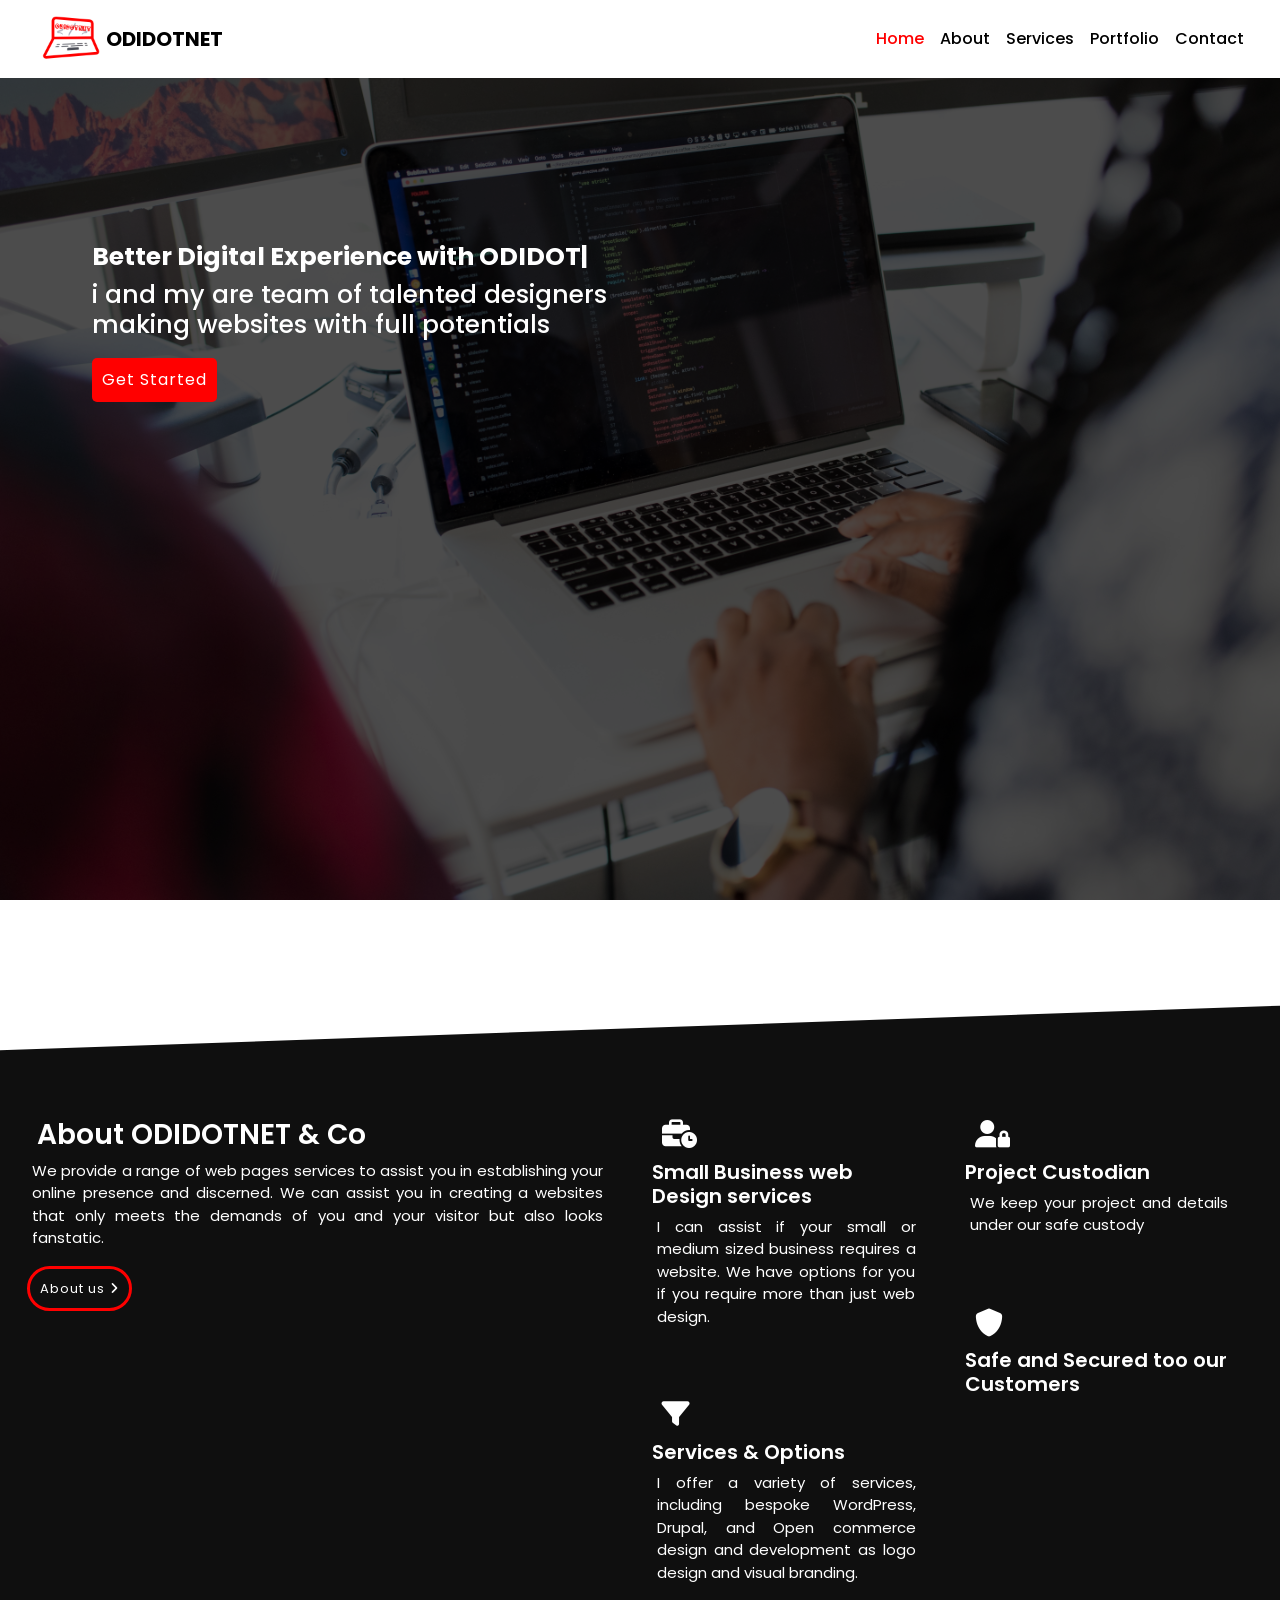
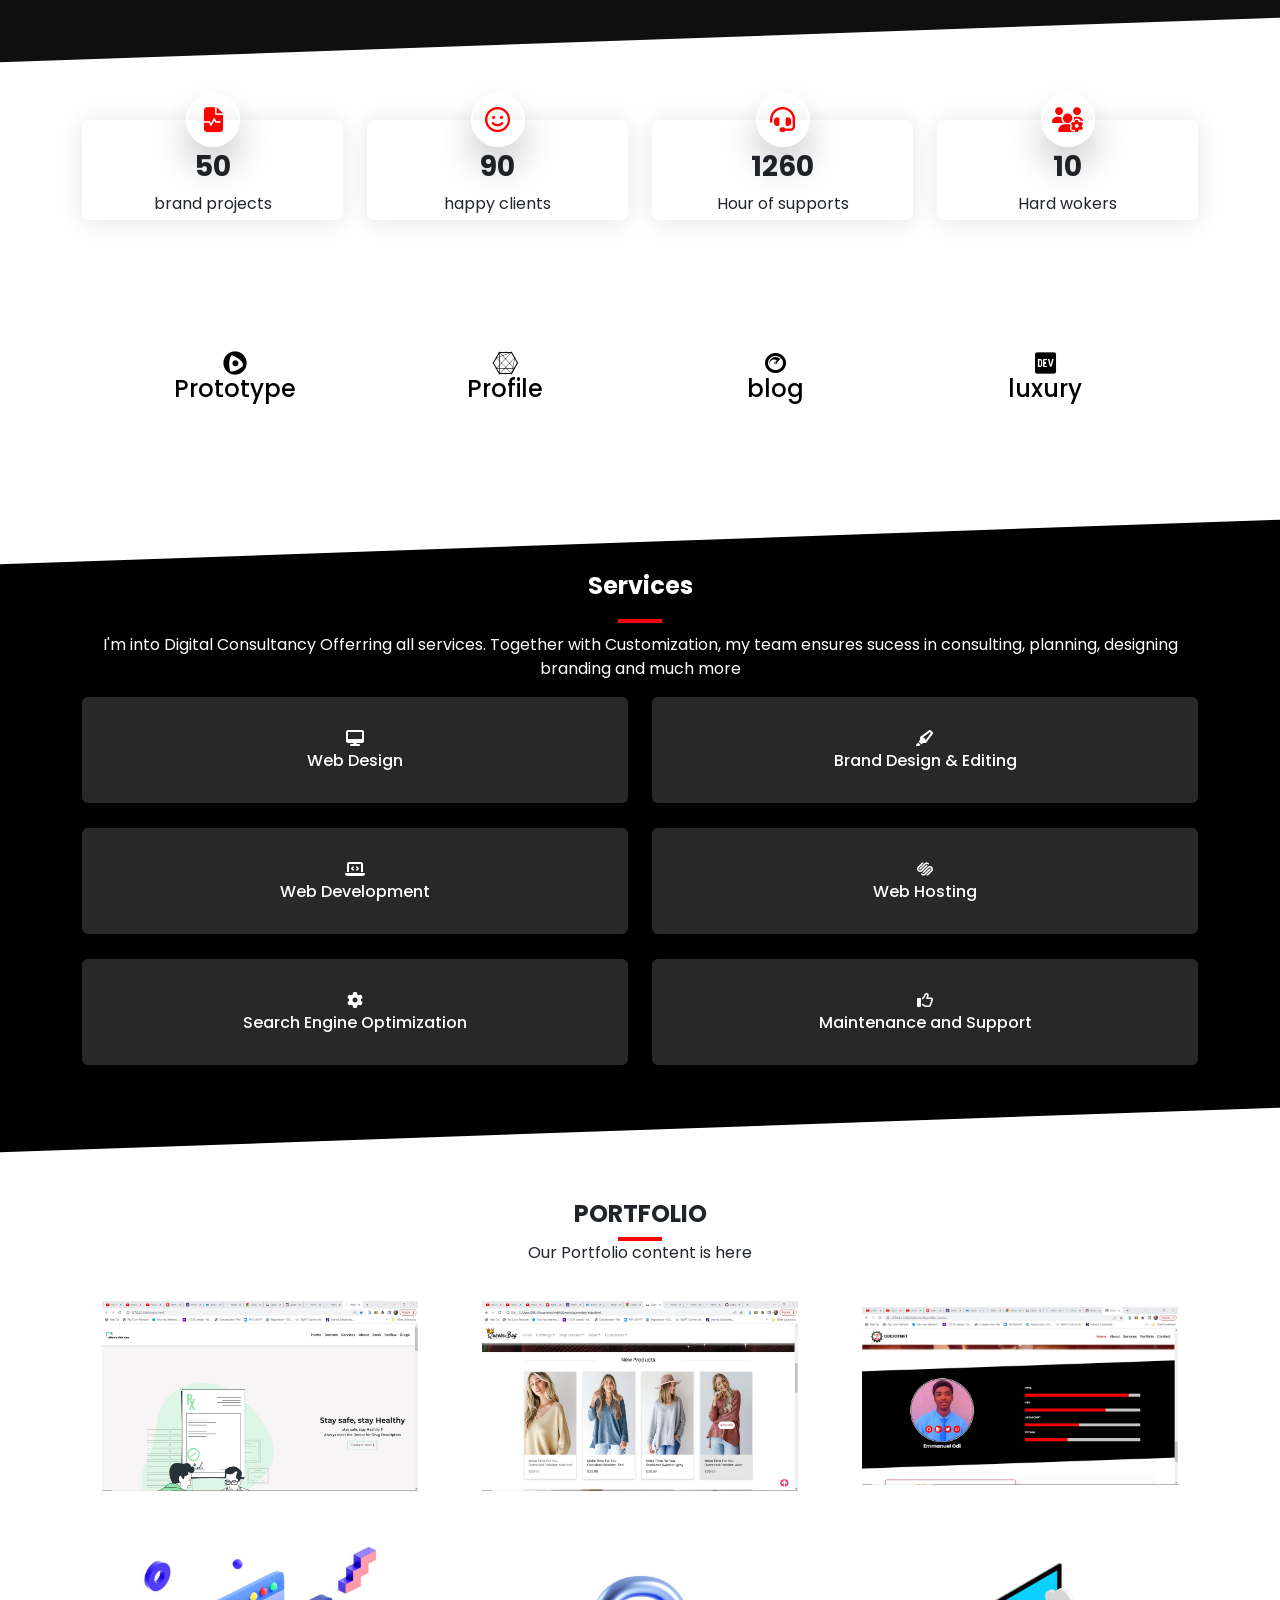
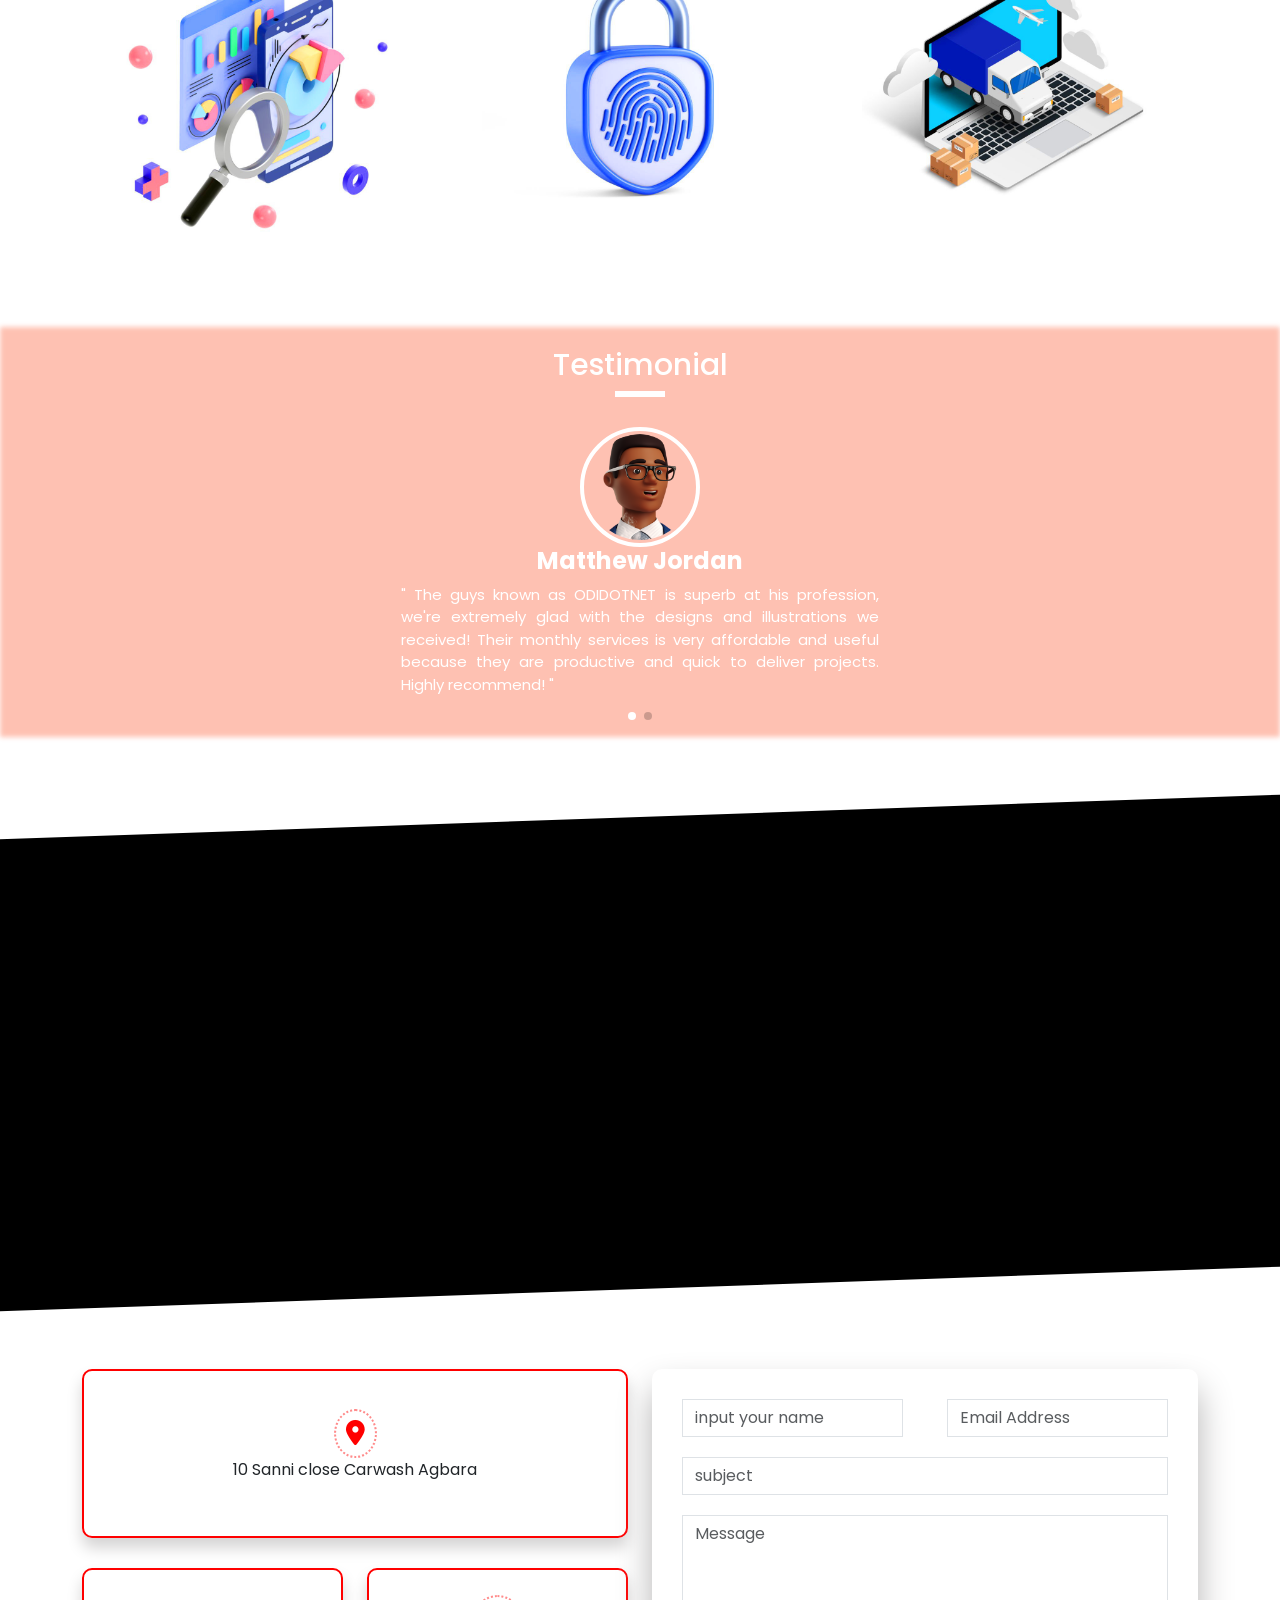
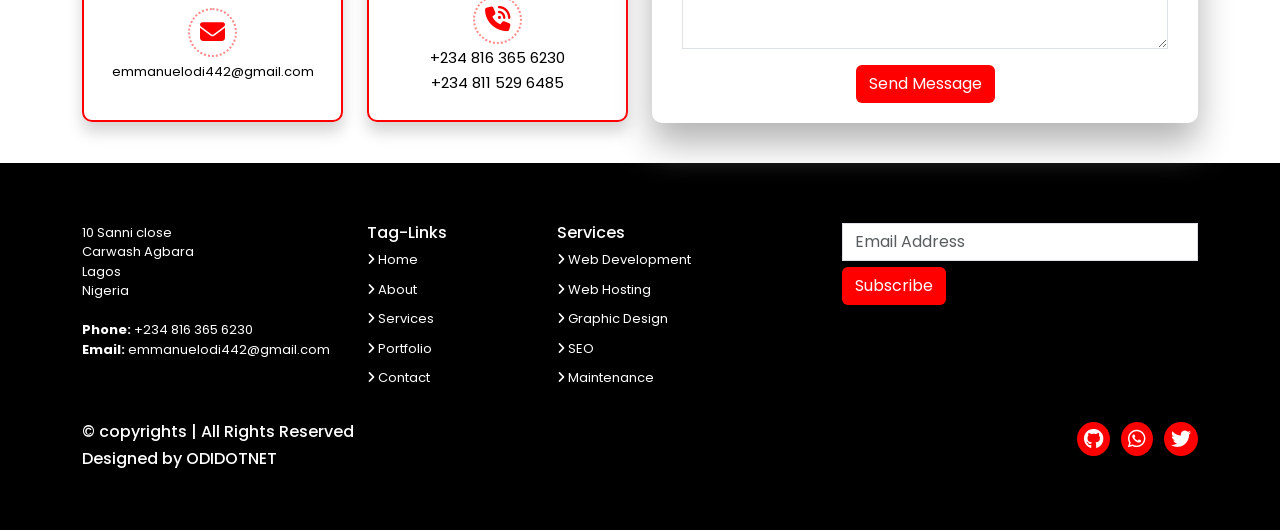
==== index.html @ cb4de3f4 "Add files via upload" ====
<!DOCTYPE html>
<html lang="en">
  <head>
    <meta charset="UTF-8" />
    <meta http-equiv="X-UA-Compatible" content="IE=edge" />
    <meta name="viewport" content="width=device-width, initial-scale=1.0" />
    <meta name="google-site-verification" content="ve3KS-6JNJfIckGCFGzKw1sEwkjZe1wWUFNORQ0aEts" />
    <title>Odidotnet</title>

    <link rel="shortcut icon" href="assets/img//favicon.png" />

    <link rel="preconnect" href="https://fonts.googleapis.com" />
    <link rel="preconnect" href="https://fonts.gstatic.com" crossorigin />
    <link
      href="https://fonts.googleapis.com/css2?family=Montserrat:wght@600&family=Poppins:wght@200;300;400;500;600;700;800;900&display=swap"
      rel="stylesheet"
    />

    <!-- ===aos-scroll-animantion link css=== -->
    <link href="https://unpkg.com/aos@2.3.1/dist/aos.css" rel="stylesheet">
    <!-- === aos-scroll-animation link css=== -->

    <!-- bootstrap cdn link -->
    <link
      href="https://cdn.jsdelivr.net/npm/bootstrap@5.2.2/dist/css/bootstrap.min.css"
      rel="stylesheet"
      integrity="sha384-Zenh87qX5JnK2Jl0vWa8Ck2rdkQ2Bzep5IDxbcnCeuOxjzrPF/et3URy9Bv1WTRi"
      crossorigin="anonymous"
    />

    <!-- bootstrap cdn link -->

    <!-- swiper css link -->
    <link rel="stylesheet" href="assets/swiper/swiper-bundle.min.css">
    <!-- swiper css link -->

    <link rel="stylesheet" href="assets/css/work.css" />

    <link rel="stylesheet" href="https://cdnjs.cloudflare.com/ajax/libs/font-awesome/6.3.0/css/all.min.css">
  </head>

  <body>
    <nav class="navbar navbar-expand-lg bg-light fixed-top">
      <div class="container-fluid">
        <h1 class="logo-text">
          <a class="navbar-brand mb-0 h1 logo-text" href="index.html">
            <img
              class="logo"
              src="assets/img/Odidotnet.png"
              class="d-inline-block align-text-top"
            />
            ODIDOTNET
          </a>
        </h1>
        <button
          class="navbar-toggler"
          type="button"
          data-bs-toggle="offcanvas"
          data-bs-target="#bobby"
          aria-controls="offcanvasNavbar"
          aria-expanded="false"
          aria-label="Toggle navigation"
        >
          <i id="icon-bar" class="fa-solid fa-bars"></i>
          <!-- <span class="navbar-toggler-icon"></span> -->
        </button>

        <div class="offcanvas offcanvas-end" tab-index="-1" id="bobby" aria-labelledby="offcanvasNavbarLabel">
          <div class="offcanvas-header">
            <a href="" class="text-logo">
              <img
              class="logo"
              src="assets/img/Odidotnet.png"
              class="d-inline-block align-text-top"/>
            </a>
            <button type="button" class="btn-close" data-bs-dismiss="offcanvas" aria-label="close"></button>
          </div>
          <div class="offcanvas-body">
            <ul class="navbar-nav justify-content-end flex-grow-1 pe-3">
              <li class="nav-item">
                <a class="nav-link active" aria-current="page" href="#land">Home</a>
              </li>
  
              <li class="nav-item">
                <a class="nav-link" href="#about">About</a>
              </li>
  
              <li class="nav-item">
                <a class="nav-link" href="#service-section">Services</a>
              </li>
  
              <li class="nav-item">
                <a class="nav-link" href="#portfolio-section">Portfolio</a>
              </li>
  
              <li class="nav-item">
                <a class="nav-link" href="">Contact</a>
              </li>
            </ul>
          </div>
        </div>
      </div>
    </nav>

    <!-- ==== Start of Land section ==== -->
    <section id="land">
      <div class="container">
        <div class="row">
          <div class="col-xl-6">
            <div class="image-heading" data-aos="zoom-out" data-aos-delay="100">
              <h1>Better Digital <span class="auto-type"></span></h1>
              <h2 class="image-heading">
                i and my are team of talented designers making websites with 	full potentials
              </h2>

              <div class="btn-div">
                <a class="get-started-btn text-center" href="">Get Started</a>
              </div>
              <!-- <a class="get-started-btn text-center" href="">Get Started</a> -->
            </div>
          </div>
        </div>
      </div>
    </section>

    <!-- ==== end of Land section ==== -->

    <!-- end of first section for land image -->

    <!-- == beginning of second section for image sliding -->
    <!-- <section></section> -->
    <!-- end of second section for image sliding  -->

    <!-- beginning of third section for about page -->

    <section>
      <div class="container-fluid about" id="about">
        <div
          class="row no-gutters"
          id="about-content"
          data-aos="fade-up"
          data-aos-delay="100"
        >
          <div class="col-xl-6 aos-init aos-animate"
            data-aos="fade-up"
            data-aos-delay="200">
            <h3>About ODIDOTNET &amp; Co</h3>
            <p>
              We provide a range of web pages services to assist you in
              establishing your online presence and discerned. We can assist you
              in creating a websites that only meets the demands of you and your
              visitor but also looks fanstatic.
            </p>
            <div class="about-div">
              <a href="index.html" class="about-btn"
                ><span>About us</span
                ><i class="fa-solid fa-angle-right fa-fade"></i
              ></a>
            </div>
          </div>

          <div
            class="col-xl-3 col-md-6"
            data-aos="fade-up"
            data-aos-delay="100"
          >
            <div class="business-content">
              <h3><i class="fa-solid fa-business-time fa-fade"></i></h3>
              <h5 class="abt-head">Small Business web Design services</h5>
              <p>
                I can assist if your small or medium sized business requires a
                website. We have options for you if you require more than just
                web design.
              </p>

              <div data-aos="fade-up" data-aos-delay="200">
                <h3><i class="fa-solid fa-filter fa-fade"></i></h3>
              <h5>Services & Options</h5>
              <p>
                I offer a variety of services, including bespoke WordPress,
                Drupal, and Open commerce design and development as logo design
                and visual branding.
              </p>
              </div>
            </div>
          </div>
          

          <div
            class="col-xl-3 col-md-6"
            data-aos="fade-up"
            data-aos-delay="300"
          >
            <div class="business-content">
              <h3><i class="fa-solid fa-user-lock fa-fade"></i></h3>
              <h5>Project Custodian</h5>
              <p>We keep your project and details under our safe custody</p>

              <h3><i class="fa-solid fa-shield fa-fade"></i></h3>
              <h5>Safe and Secured too our Customers</h5>
            </div>
          </div>
        </div>
      </div>
    </section>

    <!-- end of third section for about page -->

    <!-- conunt section begins here -->

    <section class="count-area" class="count-area">
      <div class="container text-center count-container" data-aos="fade-up">
        <div class="row">
          <div class="col-lg-3 col-md-6">
            <div class="count-box">
              <i class="fa-solid fa-file-waveform" id="count-icon"></i>
              <h3>50</h3>
              <p>brand projects</p>
            </div>
          </div>

          <div class="col-lg-3 col-md-6 mt-5 mt-md-0">
            <div class="count-box">
              <i class="fa-regular fa-smile" id="count-icon"></i>
              <h3>90</h3>
              <p>happy clients</p>
            </div>
          </div>

          <div class="col-lg-3 col-md-6 mt-5 mt-lg-0">
            <div class="count-box">
              <i class="fa-solid fa-headset" id="count-icon"></i>
              <h3>1260</h3>
              <p>Hour of supports</p>
            </div>
          </div>

          <div class="col-lg-3 col-md-6 mt-5 mt-lg-0">
            <div class="count-box">
              <i class="fa-solid fa-users-gear" id="count-icon"></i>
              <h3>10</h3>
              <p>Hard wokers</p>
            </div>
          </div>
        </div>
      </div>
    </section>

    <!-- count section ended here -->

    <!-- nav-tabs section begins here   -->

    <section class="nav-tab-section">

      <div class="container">
        <div class="row">
          <ul class="nav nav-tabs">
            <li class="nav-item col-3" role="presentation">
    
              <button class="nav-link" data-bs-toggle="tab" id="home-tab"
                type="button" data-bs-target="#home" role="tab" aria-controls="home" aria-selected="true">
                <i class="fa-brands fa-centercode"><h4 class="d-none d-lg-block">Prototype</h4></i>
              </button>
    
            </li>
  
            <li class="nav-item col-3" role="presentation">
  
              <button class="nav-link" data-bs-toggle="tab" id="profile-tab"
                 type="button" data-bs-target="#profile" role="tab" aria-controls="home" aria-selected="true">
                 <i class="fa-brands fa-connectdevelop"> <h4 class="d-none d-lg-block">Profile</h4></i>
              </button>
            </li>
    
    
            <li class="nav-item col-3" role="presentation">
    
              <button class="nav-link" data-bs-toggle="tab" id="blog-tab"
                type="button" data-bs-target="#blog" role="tab" aria-controls="home" aria-selected="true">
                <i class="fa-brands fa-cloudscale"><h4 class="d-none d-lg-block">blog</h4></i>
              </button>
              
            </li>
    
            <li class="nav-item col-3" role="presentation">
    
              <button class="nav-link" data-bs-toggle="tab" id="luxury-tab"
                type="button" data-bs-target="#luxury" role="tab" aria-controls="home" aria-selected="true">
                <i class="fa-brands fa-dev"><h4 class="d-none d-lg-block">luxury</h4></i>
              </button>
              
            </li>
    
          </ul>
        </div>
  
        <!-- tab content -->
        <div class="tab-content" id="myTabControl">
          <!-- tab 1 begins here -->
          <div class="tab-pane fade show" role="tabpanel" id="home" aria-labelledby="home-tab">
            <div class="row">
              <div class="col-lg-6 order-2 order-lg-1 mt-3 mt-lg-0">
                <h5>Project Custodian Protocols</h5>
                <p>Whether it's just a simple website refresh or a much more
                  complicated project, our website developers can help solve the puzzle and make the process a pleasure
                  we want your small business to have an amazing website</p>
              </div>
    
              <div class="col-lg-6 order-1 order-lg-2 mt-3 mt-lg-0">
                <img class="tab-img" src="assets/img/desktop.jpg">
              </div>
            </div>
            </div>
            <!-- tab 1 ends here -->

            <!-- tab 2 begins here -->
            <div class="tab-pane " role="tabpanel" id="profile" aria-labelledby="profile-tab">
              <div class="row">
                <div class="col-lg-6 order-2 order-lg-1 mt-3 mt-lg-0">
                  <h5>Profiles.</h5>
                  <p>At ODIDOTNET, we are passionate about web content and every digital
                    When you chhoose us, you get 3years of Experience in website design and development.
                    We take the time to develop a good brief based your needs. Whether you are a starter,
                    small business, or a medium-size enterprise we work for you to make sure the look and 
                    feel of the website reflect your physical presence.
                  </p>
                </div>
      
                <div class="col-lg-6 order-1 order-lg-2 mt-3 mt-lg-0">
                  <img class="tab-img" src="assets/img/office.jpg">
                </div>
              </div>
              </div>
            <!-- tab 2 ends here -->

            <!--tab 3 begins here -->
            <div class="tab-pane" role="tabpanel" id="blog" aria-labelledby="blog-tab">
              <div class="row">
                <div class="col-lg-6 order-2 order-lg- mt-3 mt-lg-0">
                  <h5>Heading for content here</h5>
                  <p>Paragraph for content here</p>
                </div>

                <div class="col-lg-6 order-1 order-lg-2 mt-3 mt-lg-0">
                  <img class="tab-img" src="assets/img/villa.jpg">
                </div>
              </div>
            </div>
            <!-- tab 3 ends here -->

            <!-- tab 4 begins here -->
            <div class="tab-pane" role="tabpanel" id="luxury" aria-labelledby="luxury-tab">
              <div class="row">
                <div class="col-lg-6 order-2 order-lg-1 mt-3 mt-lg-0">
                  <h5>Dev</h5>
                  <p>I offer a variety of packages that you can build on as your business grows, I'll show
                     you how they work, so you can get the most from our services. You'll Laise with one person
                      throughout the build and deployment, because i and co developers believe in getting to know you and your business.
                  </p>
                </div>

                <div class="col-lg-6 order-1 order-lg-2 mt-3 mt-lg-0">
                  <img class="tab-img" src="assets/img/iphone x.jpeg">
                </div>
              </div>
            </div>
            <!-- tab 4 begins here -->

        </div>
      </div>

    </section>

    <!-- nav-tab section ends here -->

    <section id="service-section" data-aos="fade-up">
      <div class="container text-center service">
        <div class="row" id="service-content">
          <div class="col-12 text-center">
            <h4 class="service-title">Services</h4>
            <span class="service-line"></span>
            <p class="text-center">I'm into Digital Consultancy Offerring all services.
              Together with Customization, my team ensures sucess in consulting, planning, designing branding and much more
            </p>
          </div>
  
          <div class="col-md-6">
            <div class="service-col" data-aos="fade-up" data-aos-delay="100">
              <i class="fa-solid fa-desktop"></i>
              <h4>Web Design</h4>
            </div>
          </div>
  
          <div class="col-md-6 mt-4 mt-md-0">
            <div class="service-col" data-aos="fade-up" data-aos-delay="200">
              <i class="fa-solid fa-highlighter"></i>
              <h4>Brand Design & Editing</h4>
            </div>
          </div>
  
          <div class="col-md-6 mt-4 mt-md-0">
            <div class="service-col" data-aos="fade-up" data-aos-delay="300">
              <i class="fa-solid fa-laptop-code"></i>
              <h4>Web Development</h4>
            </div>
          </div>
  
          <div class="col-md-6 mt-4 mt-md-0">
            <div class="service-col" data-aos="fade-up" data-aos-delay="400">
              <i class="fa-brands fa-squarespace"></i>
              <h4>Web Hosting</h4>
            </div>
          </div>
  
          <div class="col-md-6 mt-4 mt-md-0">
            <div class="service-col" data-aos="fade-up" data-aos-delay="500">
              <i class="fa-solid fa-cog"></i>
              <h4>Search Engine Optimization</h4>
            </div>
          </div>
  
          <div class="col-md-6 mt-4 mt-md-0">
            <div class="service-col" data-aos="fade-up" data-aos-delay="600">
              <i class="fa-regular fa-thumbs-up"></i>
              <h4>Maintenance and Support</h4>
            </div>
          </div>
  
        </div>
      </div>
     </section>
     <!-- service section ends here -->

     <!-- portfolio section begins here -->
     <section id="portfolio-section">
      <div class="container text-center portfolio-section">
        <div class="row align-items-center">
          <div class="col-12">
            <h4>PORTFOLIO</h4>
          <span class="portfolio-line"></span>
          <p>Our Portfolio content is here</p>
          </div>
          <div class="col-lg-4 col-md-6">
            <div class="portfolio-img-wrapper">
              <div class="portfolio-img">
                <img src="assets/img/hilton.jpg" class="img-fluid">
                <h6 class="portfolio-description">A Brief info about an hospital blog</h6>
              </div>
            </div>
          </div>
          <div class="col-lg-4 col-md-6">
            <div class="portfolio-img-wrapper">
              <div class="portfolio-img">
                <img src="assets/img/queensbay.jpg" class="img-fluid">
                <h6 class="portfolio-description">An E-commerce website</h6>
              </div>
            </div>
          </div>
          <div class="col-lg-4 col-md-6">
           <div class="portfolio-img-wrapper">
            <div class="portfolio-img">
              <img src="assets/img/portfolio.jpg" class="img-fluid">
              <h6 class="portfolio-description">A portfolio about Odidotnet</h6>
            </div>
           </div>
          </div>
          <div class="col-lg-4 col-md-6">
            <div class="portfolio-img-wrapper">
            <div class="portfolio-img">
              <img src="assets/img/img-3.jpg" class="img-fluid">
            </div>
            </div>
          </div>
          <div class="col-lg-4 col-md-6">
            <div class="portfolio-img-wrapper">
            <div class="portfolio-img">
              <img src="assets/img/img-5.jpg" class="img-fluid">
            </div>
            </div>
          </div>
          <div class="col-lg-4 col-md-6">
            <div class="portfolio-img-wrapper">
            <div class="portfolio-img">
              <img src="assets/img/img-6.jpg" class="img-fluid">
            </div>
            </div>
          </div>
        </div>
      </div>
     </section>

     <section class="testimonial-section">
      <div class="container" id="testimonial-bg">
        <div class="row">
          <div class="col-12 testimonial-text">
            <h4 class="testimonial">Testimonial</h4>
            <span class="testimonial-line"></span>
          </div>
        </div>
        <div class="swiper">
          <div class="swiper-wrapper">
            <div class="swiper-slide">
              <img src="assets/img/man.png" class="client-img">

              <!-- clients testimonial text -->
            <div class="client-content">
              <h4 class="client-name">Matthew Jordan</h4>
              <p class="client-speech">
                " The guys known as ODIDOTNET is  superb at his profession, 
                we're extremely glad with the designs and illustrations we received!

                Their monthly services is very affordable and useful because 
                they are productive and quick to deliver projects. Highly recommend! "
              </p>
            </div>
            </div>

            <div class="swiper-slide">
              <img src="assets/img/baby-chef.jpg" class="client-img">

              <!-- clients testimonial text -->
            <div class="client-content">
              <h4 class="client-name">Gabbie Rose</h4>
              <p class="client-speech">
                " Working with the ODIDOTNET crew is fantastic.
                They have a get it done mentality and are receptive.
                I have the freedom to produce a variety of materials,
                including presentations, e-books, and artwork. "
              </p>
            </div>
            </div>

            
          </div>

          <div class="swiper-pagination"></div>

          

        </div>
      </div>
     </section>

     <!-- skills section begins here -->
    <section class="profile-with-skill">
      <div class="container profiles">
        <div class="row no-gutters" id="profiles-content" data-aos="fade-up" data-aos-delay="100">

          <div class="col-md-6" id="my-profile" data-aos="fade-right">
            <div class="profile-div text-center">
              <img src="assets/img/mee.jpg" class="img-fuid rounded-circle profile-pic">

            <div class="social-links">
              <a href="https://github.com/Odidotnet"><i class="fa-brands fa-github icons"></i></a>
              <a href="assets/my cv (resume).pdf"><i class="fa-solid fa-file-signature icons"></i></a>
              <a href="https://twitter.com/odidotnet?s=09"><i class="fa-brands fa-twitter icons"></i></a>
              <a href="https://wa.me/+2348163656230"><i class="fa-brands fa-whatsapp icons"></i></a>
            </div>

            </div>
            <h4 class="profile-text text-center">Emmanuel Odi</h4>
          </div>

           <!-- skills section -->
           <div class="col-md-6" id="skills-section">
            <div class="skills">
              <div class="skill">
                <div class="skill-type">HTML</div>
                <div class="skill-bar">
                  <div class="skill-per" per="100%" style="width: 90%;"></div>
                </div>
              </div>

              <div class="skill">
                <div class="skill-type">css</div>
                <div class="skill-bar">
                  <div class="skill-per" per="100%" style="width: 70%;"></div>
                </div>
              </div>

              <div class="skill">
                <div class="skill-type">Javascript</div>
                <div class="skill-bar">
                  <div class="skill-per" per="100%" style="width: 47%;"></div>
                </div>
              </div>

              <div class="skill">
                <div class="skill-type">Python</div>
                <div class="skill-bar">
                  <div class="skill-per" per="100%" style="width: 37%;"></div>
                </div>
              </div>

            </div>
          </div>
      </div>
     </section>
     
        </div>
      </div>
    </section>
     <!-- skills section ends here -->
    


     <section class="contact-section">
      <div class="container">
        <div class="row">
          <div class="col-lg-6">
            <div class="row">
              <div class="col-md-12">
                <div class="address-tab">
                  <i class="fa-solid fa-location-dot"></i>
                  <p>10 Sanni close Carwash Agbara</p>
                </div>
                </div>
  
                <div class="col-md-6">
                  <div class="contact-tab">
                    <i class="fa-solid fa-envelope"></i>
                    <a href="https://mail.google.com/mail/u/0/?tab=rm&ogbl#inbox" mail-to="" class="email-link">emmanuelodi442@gmail.com</a>
                  </div>
                </div>

                <div class="col-md-6" id="phone-tab">
                  <div class="contact-tab">
                    <i class="fa-solid fa-phone-volume"></i>
                    <a href="" class="phone-digit">+234 816 365 6230</a>
                    <a href="" class="phone-digit">+234 811 529 6485</a>
                  </div>
                </div>
                
            </div>
          </div>
          <div class="col-lg-6">
            <form class="form" action="https://formsubmit.co/emmanuelodi442@gmail.com" method="POST">
              <div class="row">
                <div class="col form-group">
                  <input type="name" name="name" id="name" class="form-control" placeholder="input your name" required>
                </div>

                <div class="col form-group">
                  <input type="email" name="email"  id="email" class="form-control" placeholder="Email Address" required>
                </div>
              </div>

              <div class="form-group">
                <input type="text" name="subject" id="content" class="form-control" placeholder="subject" required>
              </div>

              <div class="form-group">
                <textarea class="form-control" id="message" name="message" rows="5" placeholder="Message" required></textarea>
              </div>

              <div class="text-center">
              <button type="submit" id="submit" class="btn message-btn">Send Message</button>
              </div>

            </form>
          </div>
        </div>
      </div>
     </section>




     <section>
      <footer id="footer">
        <div class="footer-body">
          <div class="container">
            <div class="row">
              <div class="col-lg-3 col-md-6">
                <div></div>
                <p>10 Sanni close<br>Carwash Agbara <br>Lagos <br>Nigeria
                  <br><br>
                <strong>Phone:</strong> +234 816 365 6230
                <br>
                <strong>Email:</strong> emmanuelodi442@gmail.com
                </p>
              </div>

              <div class="col-lg-2 col-md-6 tag-links">
                <h6>Tag-Links</h6>
                <a href=""><i class="fa-solid fa-angle-right"></i> Home</a>
                <a href=""><i class="fa-solid fa-angle-right"></i> About</a>
                <a href=""><i class="fa-solid fa-angle-right"></i> Services</a>
                <a href=""><i class="fa-solid fa-angle-right"></i> Portfolio</a>
                <a href=""><i class="fa-solid fa-angle-right"></i> Contact</a>
              </div>

              

              <div class="col-lg-3 col-md-6 tag-links">
                <h6>Services</h6>
                <a href=""><i class="fa-solid fa-angle-right"></i> Web Development</a>
                <a href=""><i class="fa-solid fa-angle-right"></i> Web Hosting</a>
                <a href=""><i class="fa-solid fa-angle-right"></i> Graphic Design</a>
                <a href=""><i class="fa-solid fa-angle-right"></i> SEO</a>
                <a href=""><i class="fa-solid fa-angle-right"></i> Maintenance</a>
              </div>

              <div class="col-lg-4 col-md-6">
                <form class="subscribe">
                  <div class="col">
                    <input type="email" name="email"  class="form-control" id="email" placeholder="Email Address">
                  <div class="col">
                    <button type="submit" class="btn message-btn">Subscribe</button>
                  </div>
                </form>
              </div>
            </div>
          </div>
        </div>

        <div class="container d-md-flex py-4">
          <div class="me-md-auto text-center text-md-start">
            <h6>© copyrights | All Rights Reserved</h6>
            <h6>Designed by ODIDOTNET</h6>
          </div>

          <div class="foot-link">
            <a href="https://github.com/Odidotnet"><i class="fa-brands fa-github icons"></i></a>
            <a href="https://wa.me/+2348034074956"><i class="fa-brands fa-whatsapp icons"></i></a>
            <a href="https://twitter.com/odidotnet?s=09"><i class="fa-brands fa-twitter icons"></i></a>
          </div>
        </div>
      </footer>
     </section>

    <script
  src="https://code.jquery.com/jquery-3.6.4.min.js"
  integrity="sha256-oP6HI9z1XaZNBrJURtCoUT5SUnxFr8s3BzRl+cbzUq8="
  crossorigin="anonymous"></script>
  <script
      src="https://cdn.jsdelivr.net/npm/bootstrap@5.2.2/dist/js/bootstrap.bundle.min.js"
      integrity="sha384-OERcA2EqjJCMA+/3y+gxIOqMEjwtxJY7qPCqsdltbNJuaOe923+mo//f6V8Qbsw3"
      crossorigin="anonymous"></script>

    <script src="assets/js/typed.js"></script>

   <!-- aos animation cdn link js -->
   <script src="https://unpkg.com/aos@2.3.1/dist/aos.js"></script>
   <!-- aos animation cdn link js -->

    <script src="assets/swiper/swiper-bundle.min.js"></script>





    <script src="assets/js/main.js"></script>
    <script>
      AOS.init({
        once: true,
      });
    </script>

    <!-- <script>
       new Swiper('.swiper', {
    speed: 400,
    loop: true,
    autoplay: {
      delay: 5000,
      disableOnInteraction: false
    },
    slidesPerView: 'auto',
    pagination: {
      el: '.swiper-pagination',
      type: 'bullets',
      clickable: true
    }
  });
    </script> -->
  </body>
</html>
---- assets/css/work.css ----
* {
  padding: 0;
  margin: 0;
  box-sizing: border-box;
  font-family: "poppins";
}

body {
  margin: 0;
  padding: 0;
}

*{
  scroll-behavior: smooth;
}

body a {
  text-decoration: none;
}

#land {
  width: 100%;
  height: 100vh;
  background: rgb(0, 0, 0, 0.7) url("../img/work.jpg") top center no-repeat !important;
  background-size: cover !important;
  padding-top: 82px;
  background-blend-mode: darken !important;
  position: relative;
}

.logo {
  width: 60px;
  margin-left: 30px;
}



.logo-text {
  margin: 0;
  padding: 0;
  font-weight: 700;
}

.logo-text:hover {
  color: none !important;
}





.nav,
.navbar,
.navbar-expand-lg {
  display: flex !important;
  justify-content: space-between !important;
  background-color: #fff !important;
}

.navbar-nav .nav-item .active {
  color: #ff0000;
}

.navbar-nav,
.nav-item,
.nav-link {
  color: #000000;
  font-weight: 500;
}


.navbar-nav,
ul,
li,
a:hover {
  color: #ff0000 !important;
  transition: 1.3s;
}

/* doing underline effect by hoverfor the nav-links */



.navbar .navbar-nav .nav-item:hover::after {
  width: 80%;
}

.navbar .navbar-nav .nav-item::after {
  transition: 0.8s;
}

/* end of underline animation */

.navbar-toggler {
  border-radius: 0px !important;
  border: none !important;
  color: none;
}

.navbar-toggler:active {
  border-radius: none !important;
  border: none !important;
  color: none !important;
  overflow: auto;
}

#icon-bar {
  color: #ff0000 !important;
  overflow: auto;
}

#icon-bar:hover{
  border: none !important;
}

/* ==== begining of land section ==== */

/* .image-heading{
  transition: all 2s !important;
} */

.image-heading h1 {
  text-align: left !important;
  margin-top: 160px;
  margin-left: 10px;
  color: #fff;
  font-weight: 700;
  cursor: pointer;
}

.image-heading h2 {
  text-align: left !important;
  font-size: 25px;
  margin-left: 10px;
  color: #fff;
  font-weight: 500;
  cursor: pointer;
}

.btn-div {
  justify-content: left !important;
}

.get-started-btn {
  color: #fff;
  display: inline-block;
  letter-spacing: 1px;
  margin-top: 10px !important;
  margin-left: 10px;
  text-align: left !important;
  justify-content: left !important;
  align-items: left !important;
  background-color: #ff0000;
  border-radius: 5px;
  padding: 10px;
}

.get-started-btn:hover {
  color: #fff !important;
  background-color: transparent !important;
  border: 2px solid #fff;
}

/* ==== end of land section ==== */

/* == beginning of about section page == */

.about .container-fluid {
  position: relative;
  z-index: 10;
}

.about #about-content {
  padding: 30px 30px 30px 0px;
}

/* this is the area i used for the skewed */
.about {
  margin-top: 10%;
  width: auto;
  height: 100%;
  background-color: #0f0f0f;
  color: #fff;
  transform: skewY(-2deg);
}


/* this is the div inside the other div i skewed */
#about-content {
  transform: skewY(2deg);
}


.about #about-content {
  padding: 30px 30px 30px 0;
  margin-top: 30px;
}

.about h3 {
  text-align: left !important;
  margin-top: 50px;
  margin-left: 15px;
  padding: 10px;
  font-weight: 600;
}

.about h5 {
  text-align: left !important;
}

.about p {
  margin-left: 10px;
  margin-top: -20px !important;
  padding: 10px;
  text-align: justify;
  font-size: 15px !important;
}

.about a {
  font-size: 13px !important;
  text-decoration: none;
  transition: 0.5s;
  color: #fff;
  margin-left: 15px;
  padding: 10px;
  letter-spacing: 1px;
  border: 3px solid #ff0000;
  border-radius: 100px;
}

.about a:hover {
  background-color: #ff0000;
  color: #fff !important;
}

.about .about-btn i {
  font-size: 13px !important;
  padding-left: 5px;
}

.me {
  margin-top: 20px;
  margin-left: 15px;
  width: 50%;
  height: auto;
  opacity: 80%;
  transform: cubic-bezier(0.075, 0.82, 0.165, 1);
}

.business-content h5 {
  margin-left: 15px;
  margin-top: -10px;
  font-weight: 600;
}

.business-content p {
  padding-top: 20px !important;
  font-size: small;
}

/* == end of about section page */

/* begining of count section */
#count-section {
  margin-top: 70px;
  /* display: flex;
  flex-direction: column;
  justify-content: center !important;
  align-items: center !important;
  padding: 0px; */
}

#count-icon {
  font-size: 25px !important;
  color: #ff0000;
  z-index: 1 !important;
  translate: translateY(90px);
  background-color: transparent;
  box-shadow: 0px 20px 35px rgb(0, 0, 0, 0.2);
  border-radius: 100px;
}

/* #count-section h4 {
  font-size: 30px;
  font-weight: 800;
  display: flex;
  flex-direction: row;
  justify-content: center !important;
  align-items: center;
  text-align: center !important;
} */

/* end of count section */

/* count-area */

.count-area {
  padding-top: 80px;
}

.count-container {
  width: 100%;
}

.count-area .count-box i {
  position: absolute;
  width: 54px;
  height: 54px;
  top: -27%;
  left: 50%;
  font-size: 24px !important;
  transform: translateX(-50%);
  border-radius: 50px;
  color: #ff0000;
  background-color: #fff;
  border: 2px solid #fff;
  display: inline-flex;
  justify-content: center;
  align-items: center;
}

.count-box {
  padding: 30px 30px 25px 30px;
  position: relative;
  text-align: center;
  height: 100px;
  background: #fff;
  box-shadow: 0px 2px 25px rgba(0, 0, 0, 0.1);
  border-radius: 7px;
}

.count-box h3 {
  font-weight: 700;
  display: block;
}

.count-box p {
  text-align: center;
  display: flex;
  justify-content: center;
}

/* nav-tabs section  begins here*/

.nav-tab-section {
  margin-top: 70px;
}

.nav,.nav-tabs {
  border: 0px !important;
}

.nav,.nav-tabs button {
  padding: 30px 30px 25px 30px;
  margin-left: 0px !important;
  display: flex;
  flex-direction: row;
  justify-content: center;
  align-items: center;
  width: 100%;
  border: 2px solid #535252;
}

.nav, .nav-tabs i {
  font-size: 24px;
}

.nav, .nav-item button:active {
  color: #ff0000 !important;
}

.nav,.nav-tabs button:hover {
  color: #fff;
  background-color: #ff0000;
}

.tab-img {
  width: 100%;
  height: 50vh;
}

/* nav-tabs section ends here */

/* service-section begins here */

#service-section {
  color: #fff;
  margin-top: 80px;
  transform: skewY(-2deg);
  background-color: #000000;
}

.service {
  display: flex !important;
  align-items: center !important;
  justify-content: center !important;
  transform: skewY(2deg);
  margin-bottom: 30px;
}

#service-content {
  margin-bottom: 40px;
  /* padding: 30px 30px 25px 30px; */
  /* transform: skewY(1deg); */
}


.service-title {
  font-weight: 700;
  margin-top: 20px;
  padding: 10px;
}

.service-line {
  display: grid;
  margin: auto;
  /* margin-top: 5px; */
  margin-bottom: 10px;
  border: 2px solid #ff0000;
  background-color: #ff0000;
  width: 4%;
  height: 3px;
}

.service-col {
  padding: 30px 30px 25px 30px;
  margin: auto;
  margin-bottom: 25px;
  border-radius: 6px;
  background: #292828;
  transition: 0.3s;
}

.service-col:hover {
  cursor: pointer;
  color: #fff;
  background: #ff0000;
  transition: 2s;
}

.service-col h4 {
  font-size: medium;
}

/* service-section ends here */

/* portfolio section begins here */

#portfolio-section {
  position: relative;
  margin-top: 70px;
  margin-bottom: 20px;
}

.portfolio-section h4 {
  text-align: center;
  font-weight: 700;
}

.portfolio-section p {
  text-align: center !important;
}

.portfolio-line {
  display: grid;
  margin: auto;
  border: 2px solid #ff0000;
  background: #ff0000;
  width: 4%;
  height: 3px;
}

/* .portfolio-img-wrapper {
  position: relative;
  display: inline-block;
  overflow: hidden;
} */

.portfolio-img {
  position: relative;
  overflow: hidden !important;
  margin: 20px;
}

/* .portfolio-img img {
  transform: scale(1.3);
} */

.portfolio-img:hover img {
  /* transform: scale(1.2); */
  transition: all 1.3s ease;
  filter: brightness(80%);
  transform: scale(1.08);
  /* transform-origin: 30% 30%; */
}


.portfolio-description {
  z-index: 2;
  position: fixed;
  top: 70%;
  left: 0%;
  right: 0%;
  bottom: 0%;
  visibility: hidden;
  opacity: 0;
}

.portfolio-img:hover .portfolio-description {
  z-index: 99;
  color: #fff;
  text-shadow: 3px 2px 5px #ff0000;
  font-weight: 900;
  position: absolute;
  padding: 30px 30px 25px 30px;
  display: block;
  visibility: visible;
  opacity: 100%;
  transition: 2s;
}
 

/* portfolio section ends here */

/* testimonial section begins here */


.testimonial-section{
  margin-top: 60px;
}

/* #testimonial-bg{
  max-width: 100%;
  padding-top: 20px;
  height: 50vh;
  background-attachment: fixed;
  position: relative;
  background-size: cover;
  background-blend-mode: overlay !important;
  
} */

#testimonial-bg:before {
  content: "";
  position: absolute;
  top: 0;
  left: 0;
  right: 0;
  bottom: 0;
  background: rgba(251, 50, 0, 0.3) url("../img/aerial-view-business-team.jpg") no-repeat center;
  max-width: 100%;
  background-attachment: fixed;
  background-size: cover;
  background-blend-mode: overlay !important;
  /* background-color: #ccc; */
  filter: blur(2.5px);
  z-index:0;
}

.swiper .swiper-slide{
  z-index: 10;
  display: flex;
  flex-direction: column;
  align-items: center;
  justify-content: center;
  padding: 30px 30px 25px 30px;
}

.swiper-pagination-bullet-active {
  background-color: #fff !important;
}


.swiper-pagination, .swiper-button-prev, .swiper-button-next {
  color: #fff;
}

/* .swiper-wrapper {
  flex-direction: column;
} */

.client-img{
  width: 120px;
  height: 120px;
  border: 4px solid #fff;
  padding: 3px;
  border-radius: 50%;
}

.client-content {
  width: 40%;
  height: auto;
  display: flex;
  flex-direction: column;
  align-items: center;
  justify-content: center;
  z-index: -10;
}

.client-name {
  color: #fff;
  text-align: center !important;
  font-weight: 700;
}

.client-speech {
  font-size: 15px;
  color: #fff;
  text-align: justify;
}

.testimonial {
  display: flex !important;
  align-items: center !important;
  justify-content: center !important;

  font-size: 30px;
  text-align: center;
  z-index: 1;
  position: relative;
  color: #fff;
}

.testimonial-line {
  display: grid;
  margin: auto;
  position: relative;
  width: 4%;
  height: 3px;
  border: 3px solid #fff;
}

.testimonial-block p {
  color: #fff;
}

/* testimonial section ends here */


/* team section  begins here*/

.profiles {
  color: #fff;
  max-width: 100%;
  margin-top: 80px;
  padding: 30px;
  transform: skewY(-2deg);
  background-color: #000000;
}

#profiles-content {
  display: flex !important;
  align-items: center !important;
  justify-content: center !important;
  transform: skewY(2deg);
  margin-bottom: 30px;
}


#my-profile {
  margin-top: 30px;
  padding: 0px !important;
}

.profile-pic {
  position: relative;
  object-fit: cover;
  padding: 2px;
  width: 310px;
  height: 310px;
  border-radius: 50%;
  border: 3px solid #fff;
}

.profile-text {
  margin-top: 5px;
  font-weight: 700;
}

.profile-pic .social-links {
  display: flex !important;
  flex-direction: column !important;
  justify-content: center !important;
  align-items: center !important;
}

.social-links {
  position: absolute;
  padding: 10px;
  margin-left: auto;
  margin-right: auto;
  width: 100%;
  margin-top: -90px;
  visibility: hidden;
  overflow-clip-margin: content-box;
  overflow: clip;
}



.icons {
  position: relative;
  color: #fff;
  background-color: #ff0000;
  font-size: 20px;
  margin-left: 7px;
  object-fit: cover;
  padding: 7px;
  border-radius: 50%;
}

.profile-div:hover {
  cursor: pointer;
}

.profile-div:hover .icons {
  visibility: visible;
  transition: 1.5s ease !important;
  /* transform: translateY(2.3); */
}


.profile-text {
  color: #fff;
  text-align: center !important;
}


/* ---skills section */

.skills {
  width: 100%;
  max-width: 600px;
  padding: 0 20px;
}

.skill-type {
  font-size: 12px;
  font-weight: 700;
  color: #fff;
  text-transform: uppercase;
  margin: 20px 0;
}

.skill-bar {
  height: 14px;
  background-color: #ffffffc6; 
}

.skill-per {
  height: 14px;
  background-color: #ff0000;
  position: relative;
}

.skill-per ::before {
  content: attr(per);
  position: absolute;
  padding: 4px 6px;
  background: #fff;
  border-radius: 4px;
  font-size: 10px;
  top: -35px;
  right: 0; 
  transform: translateX(50%);
}

.skill-per::after {
  content: "";
  position: absolute;
}




/* --------------contact-section------------- */
.contact-section {
  margin-top: 80px;
}


.address-tab {
  display: flex;
  flex-direction: column;
  justify-content: center;
  align-items: center;
  padding: 33px;
  width: auto;
  height: 100%;
  margin-bottom: 10px;
  border: 2px solid #ff0000;
  border-radius: 10px;
  box-shadow: 0px 10px 15px #d5d4d4;
}

.address-tab i{
  color: #ff0000;
  font-size: 25px;
  padding: 10px;
  object-fit: cover;
  border-radius: 50%;
  border: 2px dotted rgb(255, 139, 139);
}

.contact-tab {
  display: flex;
  flex-direction: column;
  justify-content: center;
  align-items: center;
  padding: 10px;
  width: auto;
  height: 100%;
  margin-top: 30px;
  border: 2px solid #ff0000;
  border-radius: 10px;
  box-shadow: 0px 10px 15px #d5d4d4;
}

.contact-tab i{
  color: #ff0000;
  font-size: 25px;
  padding: 10px;
  object-fit: cover;
  border-radius: 50%;
  border: 2px dotted rgb(255, 139, 139);
}

.email-link {
  color: #000000;
  font-size: 20px !important;
}

.phone-digit {
  color: #000000;
  margin-top: 3px;
  font-size: 15px !important;
}


.form {
  box-shadow: 0px 20px 35px #b4b3b3;
  padding: 20px;
  border-radius: 10px ;
  display: block;
  margin-top: 0em;
  margin-bottom: 20px;
}


.form-section {
  margin-top: 90px;
}

.form-group {
  margin: 10px;
  /* margin-top: 15px; */
}

.form-control {
  border-radius: 0% !important;
  /* border: 1px solid #ff0000; */
}

/* input {
  border-radius: 0px !important;
  border: none !important;
  border-bottom: 1px solid #ff0000 !important;
} */

.form-control:focus {
  border-radius: 0%;
  border: 1px solid #ff0000 !important;
  /* border-bottom: 3px solid #ff0000 !important; */
  box-shadow: none !important;
}

#message {
  margin-top: 20px;
}

.message-btn {
  margin-top: 6px;
  background-color: #ff0000;
  color: white;
}

.message-btn:hover {
  background-color: #ff0000;
  color: white;
}


/* ===== footer section ===== */

#footer {
  margin-top: 20px;
  color: #fff;
  background-color: #000000;
}

.footer-body {
  padding: 60px 0px 30px 0px;
}

#footer .footer-body p {
  font-size: 13px;
  text-align: left !important;
  margin-bottom: 10px;
}

#footer .footer-body h5 {
  font-weight: 700;
  /* font-size: 14px; */
  text-align: left !important;
}

.tag-links a {
  font-size: 13px;
  text-align: left !important;
  display: block !important;
  color: #fff;
  margin-bottom: 10px;
}






/* ======MEDIA QUERY BEGINS HERE======= */

/*  ======== for small potrait devices====== */
@media  (max-width: 575.98px)  {
  .image-heading h1 {
    font-size: larger;
    margin-top: 80px;
    margin-left: 10px;
    text-align: center;
    justify-content: center;
    color: #fff;
    font-weight: 700;
    cursor: pointer;
  }

  .image-heading h2 {
    font-size: medium;
    margin-left: 10px;
    text-align: center;
    justify-content: center;
    color: #fff;
    font-weight: 500;
    cursor: pointer;
  }

  .btn-div {
    display: flex;
    flex-direction: row;
    width: 100%;
    height: auto;
    justify-content: center;
  }

  .get-started-btn {
    margin-top: 10px !important;
    color: #fff;
    display: inline-block;
    margin-top: 10px;
    margin-left: 10px;
    text-align: center !important;
    justify-content: center !important;
    align-items: center !important;
    transition: 0.5s;
    background-color: #ff0000;
    border-radius: 5px;
    padding: 10px;
  }

  .get-started-btn:hover {
    color: #fff !important;
    background-color: transparent !important;
    border: 2px solid #fff;
  }

  /* === about-section === */

  .about-div {
    display: flex;
    flex-direction: row;
    justify-content: center;
  }

  .about a {
    text-align: center;
  }

  .about h3,
h5,
  p {
    text-align: center !important;
    justify-content: center !important;
    align-items: center !important;
  }

  .about p {
    font-size: medium;
  }

  .business-content h5 {
    text-align: center !important;
  }

  .tab-img {
    width: 100%;
    height: auto;
  }

  /* === service section === */

  .service-line {
    display: grid;
    margin: auto;
    margin-top: 15px;
    margin-bottom: 10px;
    border: 2px solid #ff0000;
    background-color: #ff0000;
    width: 15%;
    height: 3px;
  }

  /* === portfolio section === */

  .portfolio-line {
    display: grid;
    margin: auto;
    border: 2px solid #ff0000;
    background: #ff0000;
    width: 15%;
    height: 3px;
  }

  .portfolio-img:hover img {
    /* transform: scale(1.2); */
    transition: all 1.3s ease;
    filter: brightness(80%);
    transform: scale(1.08);
    /* transform-origin: 30% 30%; */
  }

  

  /* === testimonial section === */

  #testimonial-bg{
    max-width: 100%;
    margin-top: 20px;
    height: auto;
    background: rgba(251, 50, 0, 0.3) url("../img/aerial-view-business-team.jpg") no-repeat center;
    background-attachment: fixed;
    position: relative;
    background-size: cover;
    background-blend-mode: overlay !important;
  }

  .client-img{
    width: 120px;
    height: 120px;
    border: 4px solid #fff;
    padding: 3px;
    border-radius: 50%;
  }
  
  .client-content {
    width: 100%;
    display: flex;
    flex-direction: column;
    align-items: center;
    justify-content: center;
  }
  
  .client-name {
    color: #fff;
    /* place-content: center; */
    text-align: center !important;
    font-weight: 700;
  }
  
  .client-speech p {
    font-size: 14px;
    color: #fff;
    text-align: justify;
  }

  .testimonial-line {
    display: grid;
    margin: auto;
    position: relative;
    width: 15%;
    height: auto;
    border: 2px solid #fff;
  }
  
  .testimonial-block p {
    color: #fff;
  }


  /* -----profile & skillssection------- */

  .card {
    display: flex !important;
    align-items: center !important;
    justify-content: space-between !important;
    border: none !important;
    width: 80%;
    height: 30%;
    margin-top: 40px;
    margin-bottom: 50px;
    overflow: hidden;
  }

  .card-body {
    margin-left: -30%;
  }

  .card-body h4 {
    font-size: 18px !important;
    font-weight: bolder;
    text-align: left;
    /* margin-left: -30px; */
    opacity: 100%;
  }

  .card-text  {
    font-size: 15px !important ;
    opacity: 50%;
    text-align: left;
  }


  /* ==== profile & Skills section === */

  .profile-pic {
    object-fit: cover;
    width: 210px;
    height: 210px;
    border-radius: 50%;
    border: 3px solid #fff;
    padding: 2px;
  }

  .icons {
    position: relative;
    color: #fff;
    background-color: #ff0000;
    font-size: 14px;
    object-fit: cover;
    padding: 7px;
    border-radius: 50%;
  }

  .social-links {
    display: flex;
    justify-content: center;
    align-items: center;
    position: absolute;
    padding: 10px;
    margin-left: auto;
    margin-right: auto;
    width: 100%;
    /* margin-left: 80px; */
    /* margin-top: -90px; */
    visibility: hidden;
  }

  #phone-tab {
    margin-top: 20px;
  }
}






/* media query for large potrait (tablet) devices */

@media (max-width: 768px) {
  .image-heading h1 {
    font-size: 25px;
    text-align: center;
  }

  .image-heading h2 {
    font-size: 20px;
    text-align: center;
  }

  .btn-div {
    display: flex;
    flex-direction: row;
    justify-content: center;
    align-items: center;
  }

  .about h3,
  h5 {
    text-align: center;
  }

  .about-div {
    display: flex;
    flex-direction: row;
    justify-content: center;
  }


  #testimonial-bg{
    max-width: 100%;
    padding-top: 20px;
    height: auto;
    background-attachment: fixed;
    position: relative;
    background-size: cover;
    background-blend-mode: overlay !important;
    
  }

  .testimonial-line {
    display: grid;
    margin: auto;
    position: relative;
    width: 10%;
    height: auto;
    border: 2px solid #fff;
    background: #fff;
  }
  
  .testimonial-block p {
    color: #fff;
  }

  .form {
    margin-top: 60px;
  }
  
}

/* ===== media query for larger potrait (tablet) devices ====== */

@media (min-width: 800px) {

  .navbar .navbar-nav .nav-item {
    position: relative;
  }
  
  .navbar .navbar-nav .nav-item::after {
    position: absolute;
    bottom: 0;
    left: 0;
    right: 0;
    margin: auto;
    background-color: #ff0000;
    width: 0%;
    content: "";
    height: 4px;
  }
  
  .image-heading h1 {
    font-size: 25px;
    text-align: left !important;
  }

  .about h3,
  p {
    text-align: justify !important;
  }
  .about p {
    font-size: large;
  }

  #testimonial-bg{
    max-width: 100%;
    padding-top: 20px;
    height: auto;
    background-attachment: fixed;
    position: relative;
    background-size: cover;
    background-blend-mode: overlay !important;
    
  }

  .email-link {
    color: #000000;
    font-size: 13px !important;
    margin-top: 5px;
  }

}

@media  (max-width: 840px) {
  .form {
    margin-top: 50px !important;
  }
}
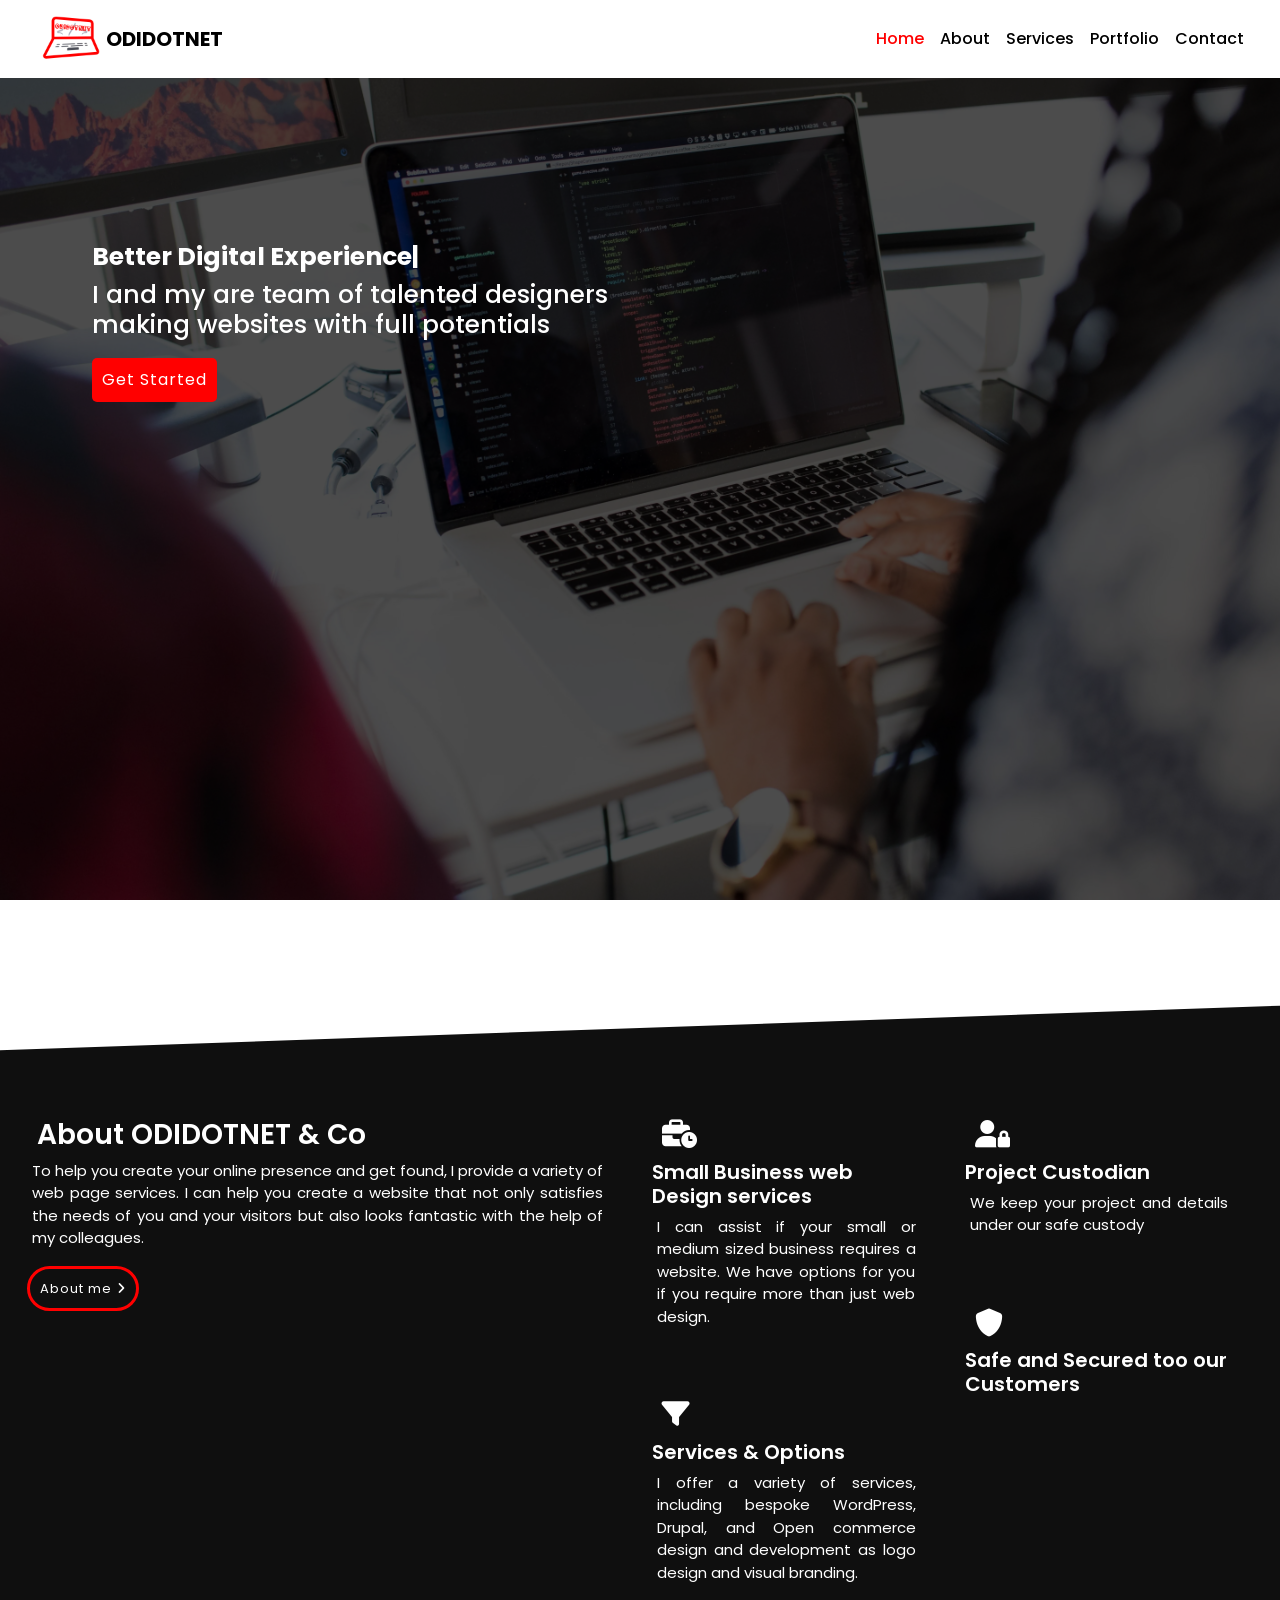
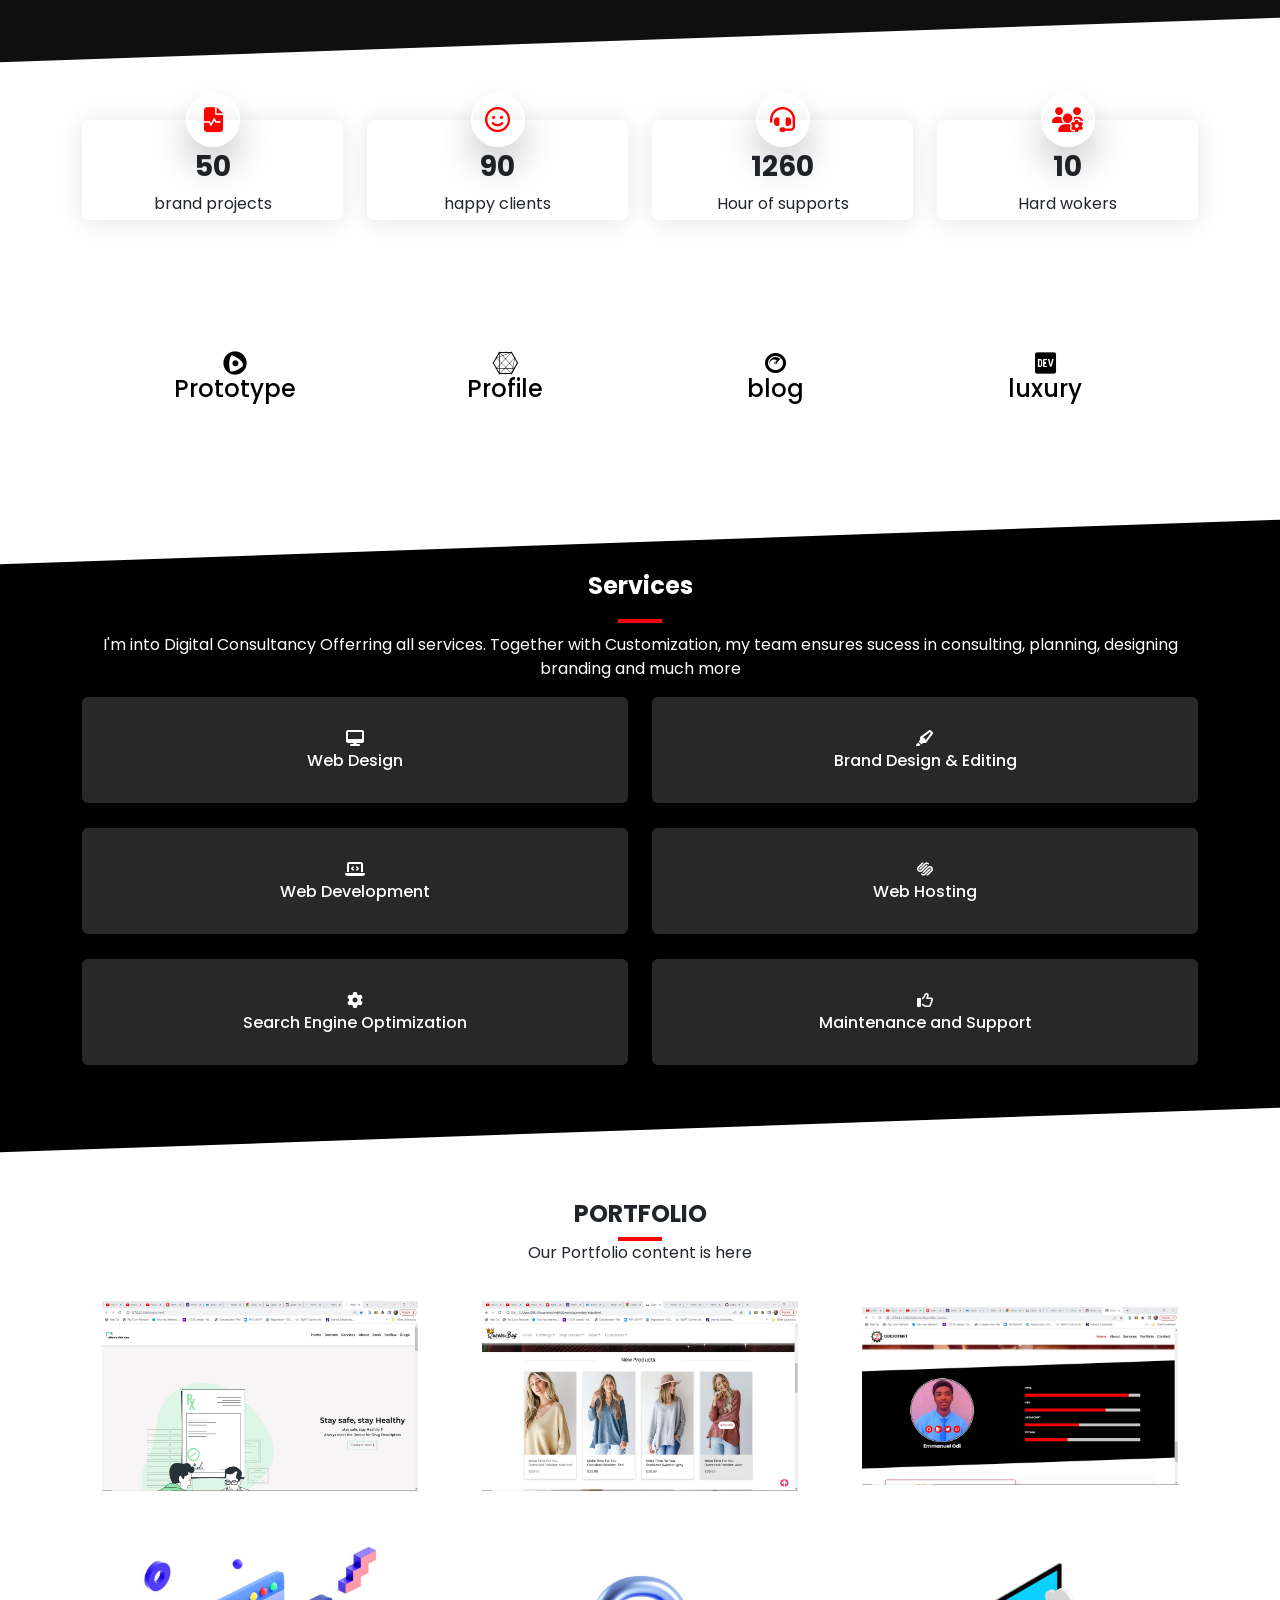
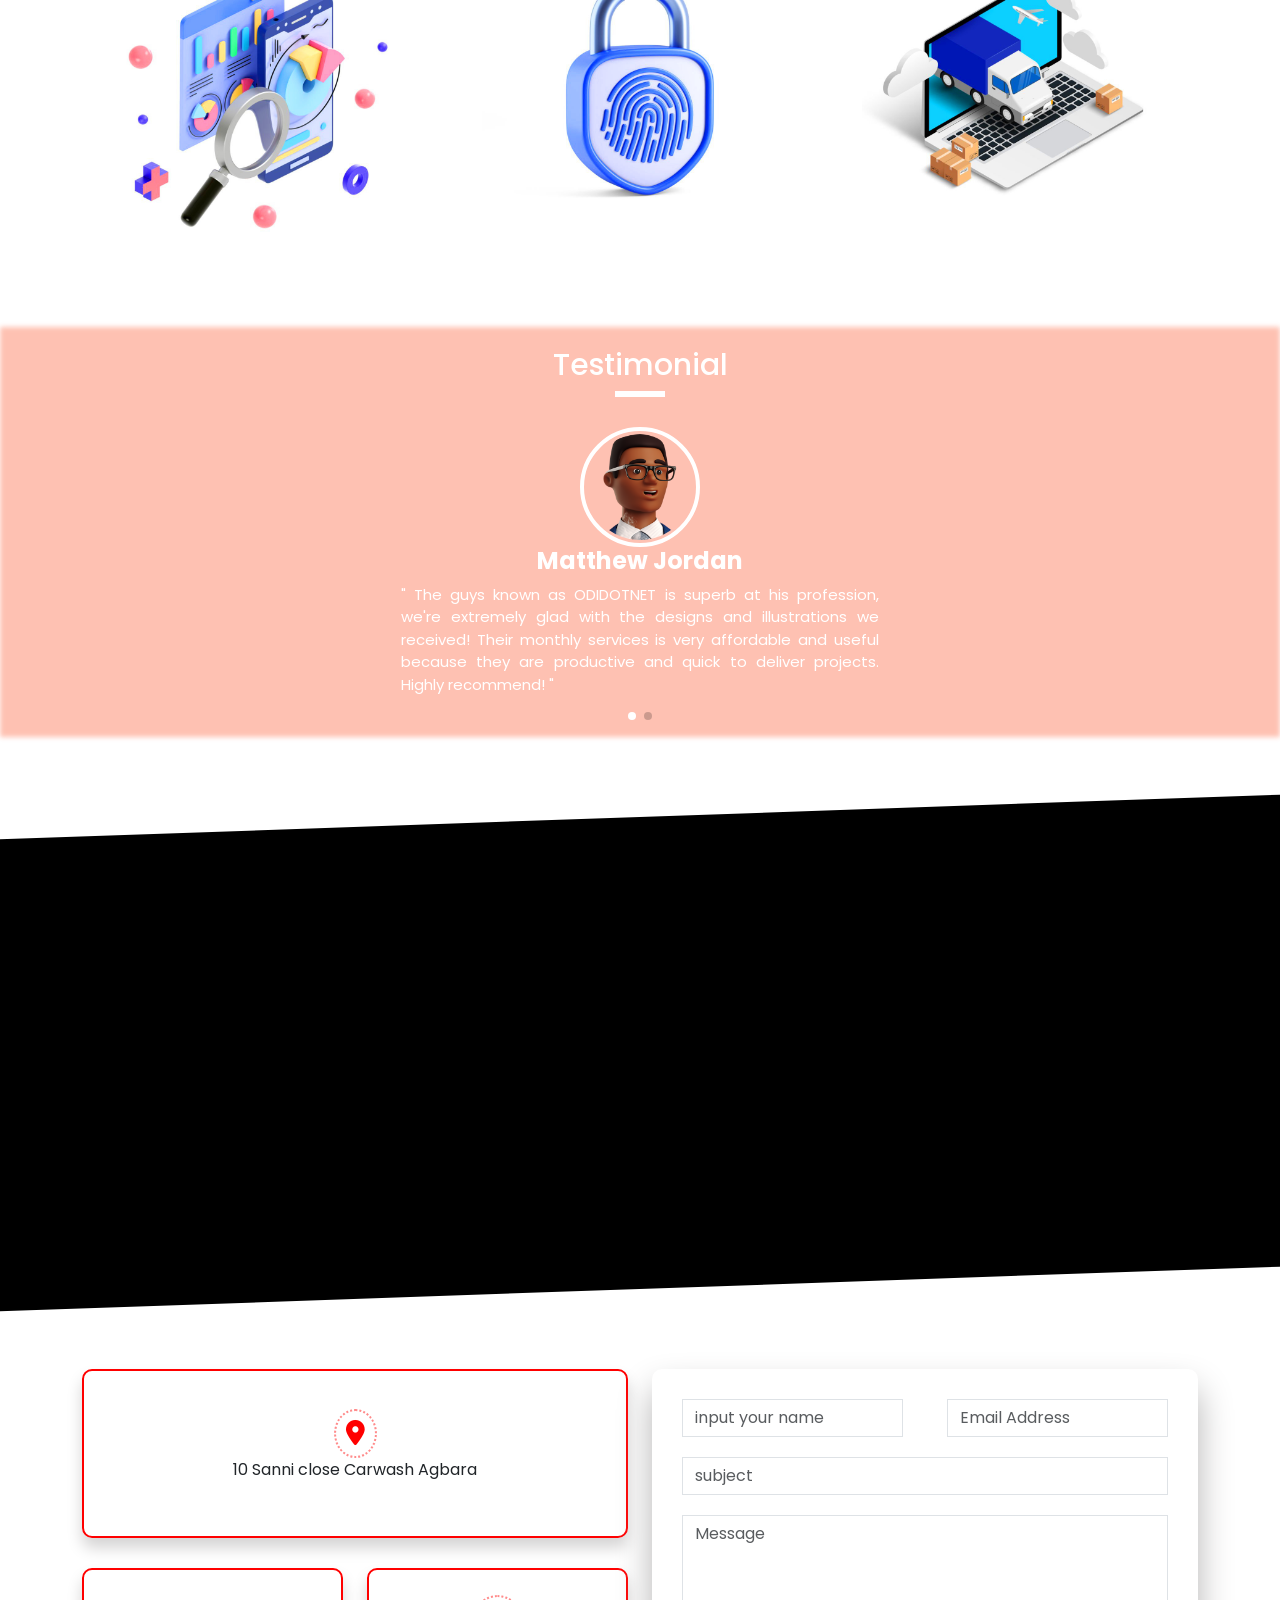
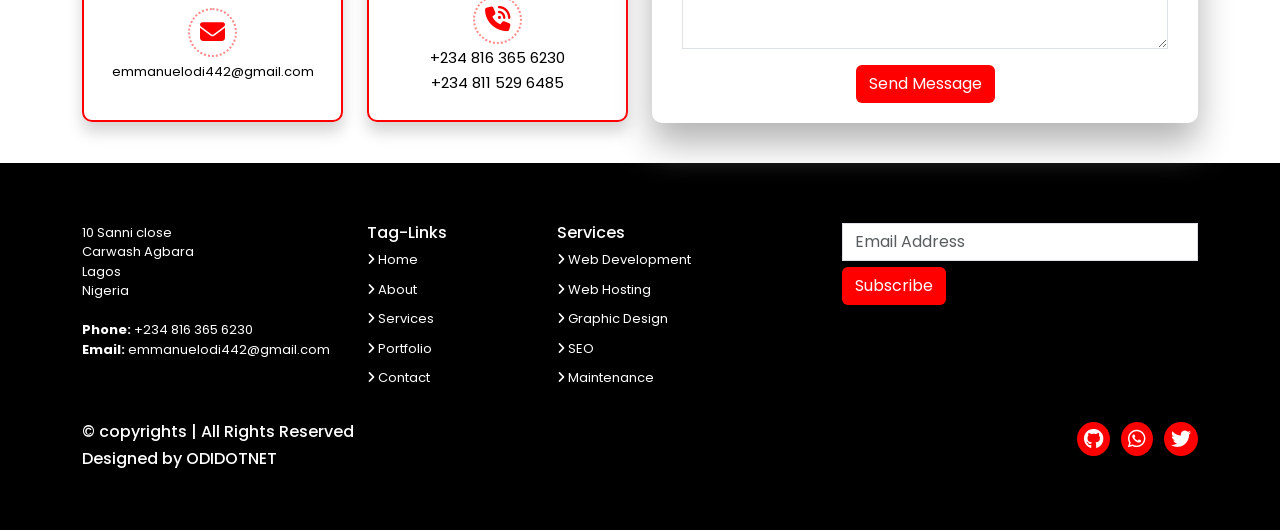
==== commit c4caeb33: "Add files via upload" ====
--- a/index.html
+++ b/index.html
@@ -110,7 +110,7 @@
             <div class="image-heading" data-aos="zoom-out" data-aos-delay="100">
               <h1>Better Digital <span class="auto-type"></span></h1>
               <h2 class="image-heading">
-                i and my are team of talented designers making websites with 	full potentials
+                I and my are team of talented designers making websites with 	full potentials
               </h2>
 
               <div class="btn-div">
@@ -146,14 +146,15 @@
             data-aos-delay="200">
             <h3>About ODIDOTNET &amp; Co</h3>
             <p>
-              We provide a range of web pages services to assist you in
-              establishing your online presence and discerned. We can assist you
-              in creating a websites that only meets the demands of you and your
-              visitor but also looks fanstatic.
+              To help you create your online presence and get found,
+              I provide a variety of web page services.
+              I can help you create a website that not only satisfies
+              the needs of you and your visitors but also looks fantastic
+              with the help of my colleagues.
             </p>
             <div class="about-div">
               <a href="index.html" class="about-btn"
-                ><span>About us</span
+                ><span>About me</span
                 ><i class="fa-solid fa-angle-right fa-fade"></i
               ></a>
             </div>
@@ -318,8 +319,8 @@
               <div class="row">
                 <div class="col-lg-6 order-2 order-lg-1 mt-3 mt-lg-0">
                   <h5>Profiles.</h5>
-                  <p>At ODIDOTNET, we are passionate about web content and every digital
-                    When you chhoose us, you get 3years of Experience in website design and development.
+                  <p>i am  passionate about web content and every digital
+                    When you choose me, you get 3years of Experience in website design and development.
                     We take the time to develop a good brief based your needs. Whether you are a starter,
                     small business, or a medium-size enterprise we work for you to make sure the look and 
                     feel of the website reflect your physical presence.
--- a/assets/css/work.css
+++ b/assets/css/work.css
@@ -21,7 +21,7 @@
 #land {
   width: 100%;
   height: 100vh;
-  background: rgb(0, 0, 0, 0.7) url("../img/work.jpg") top center no-repeat !important;
+  background: rgb(0, 0, 0, 0.7) url("../img/land.webp") top center no-repeat !important;
   background-size: cover !important;
   padding-top: 82px;
   background-blend-mode: darken !important;
@@ -75,6 +75,11 @@
 a:hover {
   color: #ff0000 !important;
   transition: 1.3s;
+}
+
+.text-logo a{
+  color: #000000 !important;
+  font-weight: 700;
 }
 
 /* doing underline effect by hoverfor the nav-links */
@@ -547,7 +552,7 @@
   left: 0;
   right: 0;
   bottom: 0;
-  background: rgba(251, 50, 0, 0.3) url("../img/aerial-view-business-team.jpg") no-repeat center;
+  background: rgba(251, 50, 0, 0.3) url("../img/aerial-view-business-team.webp") no-repeat center;
   max-width: 100%;
   background-attachment: fixed;
   background-size: cover;
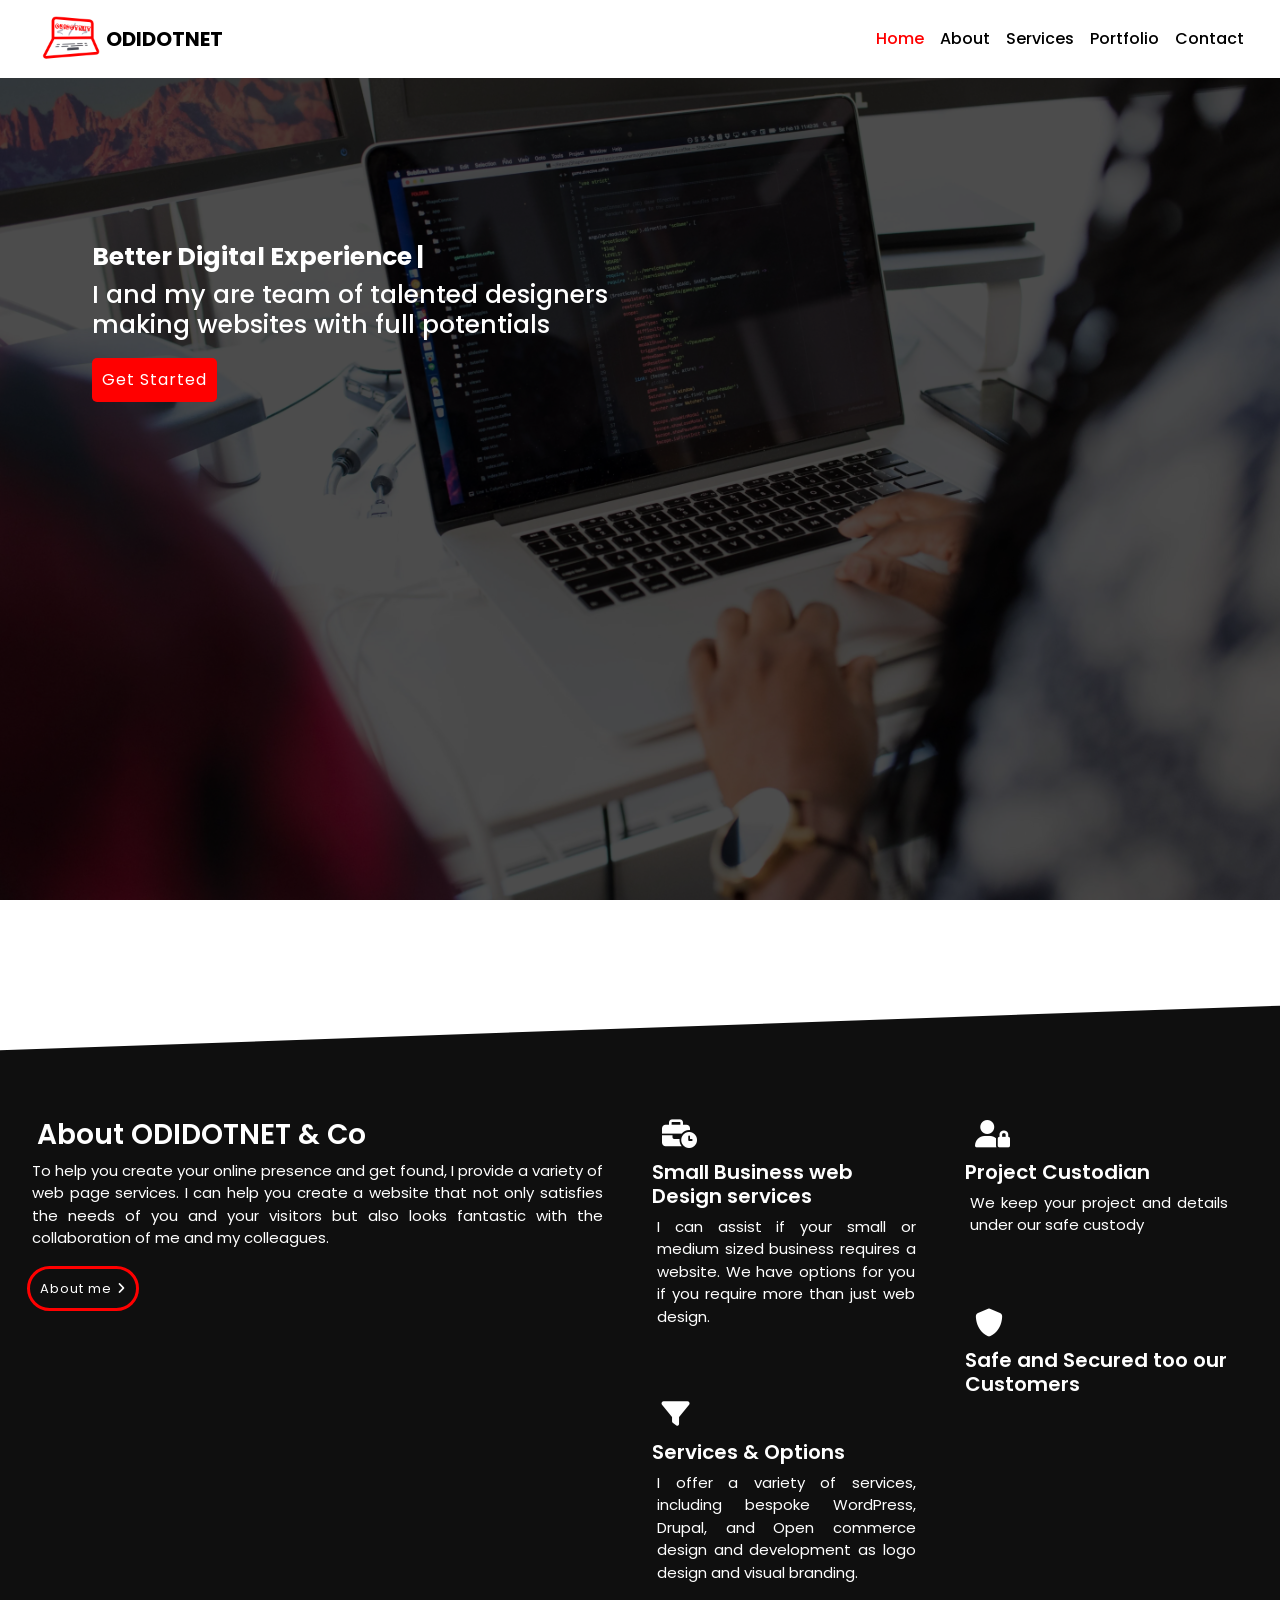
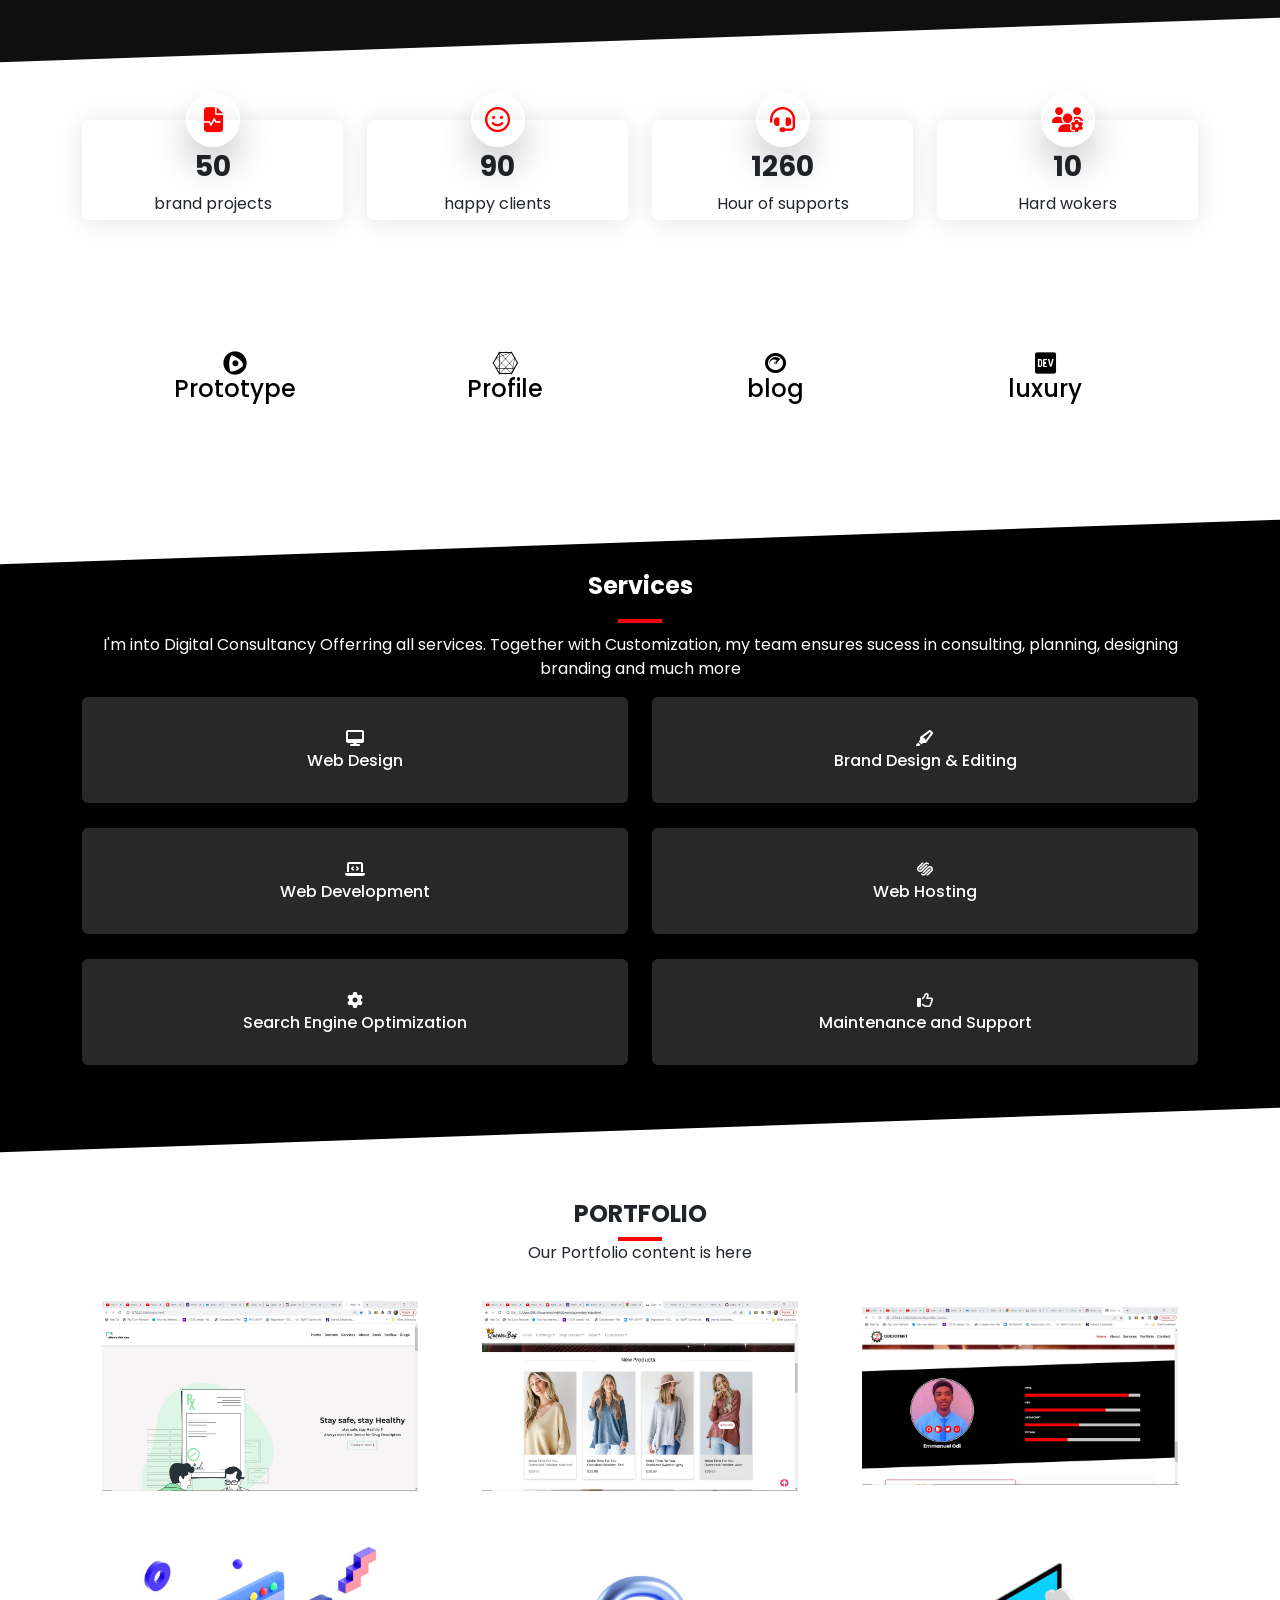
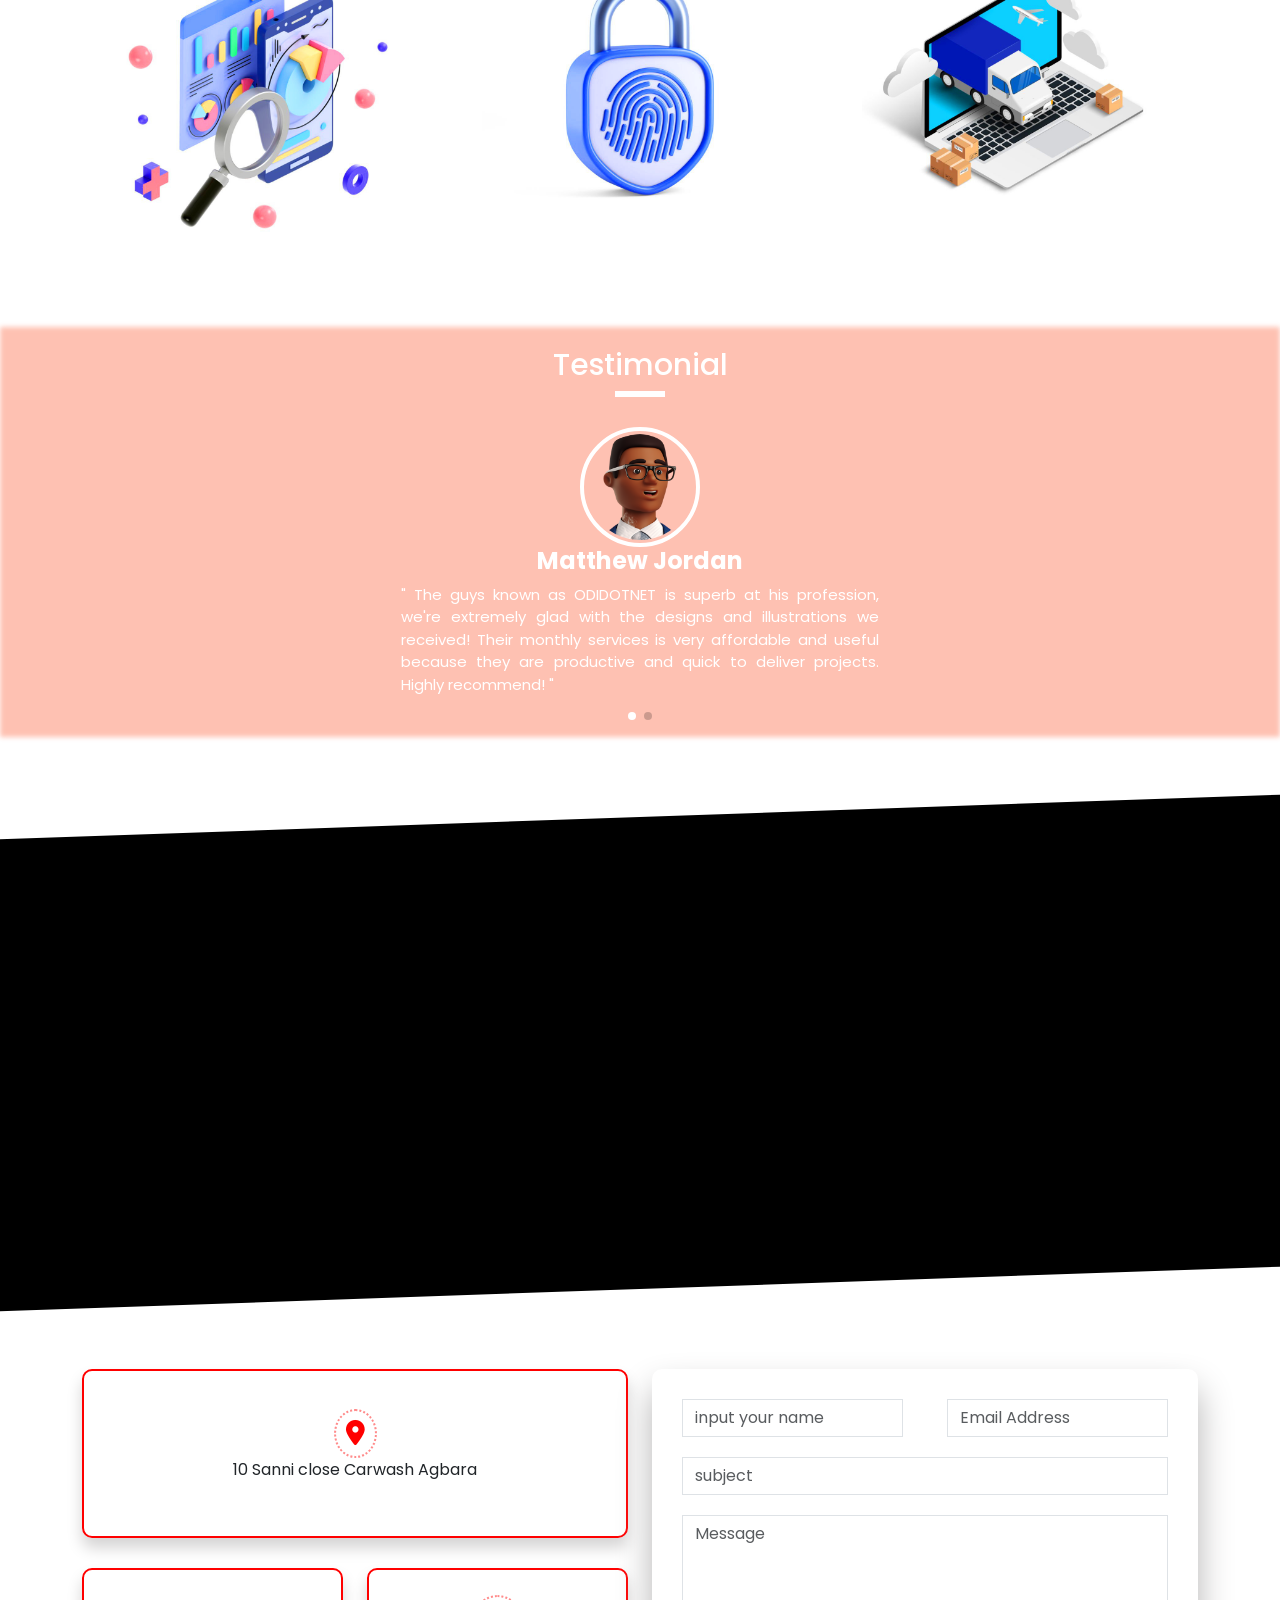
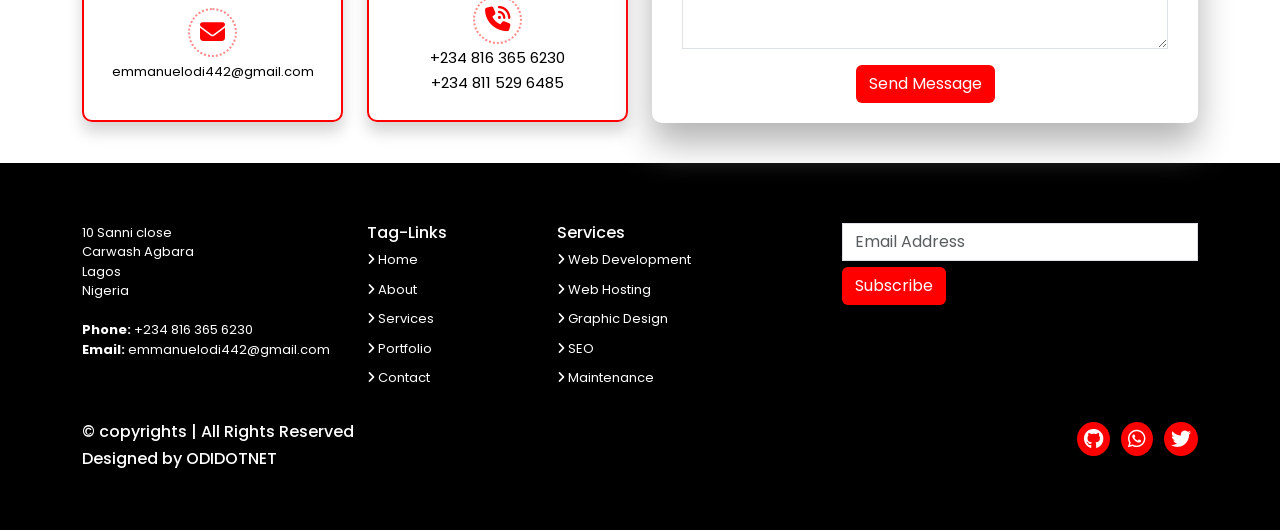
==== commit f5d092e9: "Add files via upload" ====
--- a/index.html
+++ b/index.html
@@ -150,7 +150,7 @@
               I provide a variety of web page services.
               I can help you create a website that not only satisfies
               the needs of you and your visitors but also looks fantastic
-              with the help of my colleagues.
+              with the collaboration of me and my colleagues.
             </p>
             <div class="about-div">
               <a href="index.html" class="about-btn"
@@ -319,11 +319,10 @@
               <div class="row">
                 <div class="col-lg-6 order-2 order-lg-1 mt-3 mt-lg-0">
                   <h5>Profiles.</h5>
-                  <p>i am  passionate about web content and every digital
-                    When you choose me, you get 3years of Experience in website design and development.
-                    We take the time to develop a good brief based your needs. Whether you are a starter,
-                    small business, or a medium-size enterprise we work for you to make sure the look and 
-                    feel of the website reflect your physical presence.
+                  <p>I am passionate about web content and every digital
+                    When you choose me, you get years of Experience in website design and development.
+                    We take the time to develop a good brief based your needs. Whether you are a starter, small business,
+                    or a business organization we work for you to guarantee its look and feel of the website reflect your brand presence.
                   </p>
                 </div>
       
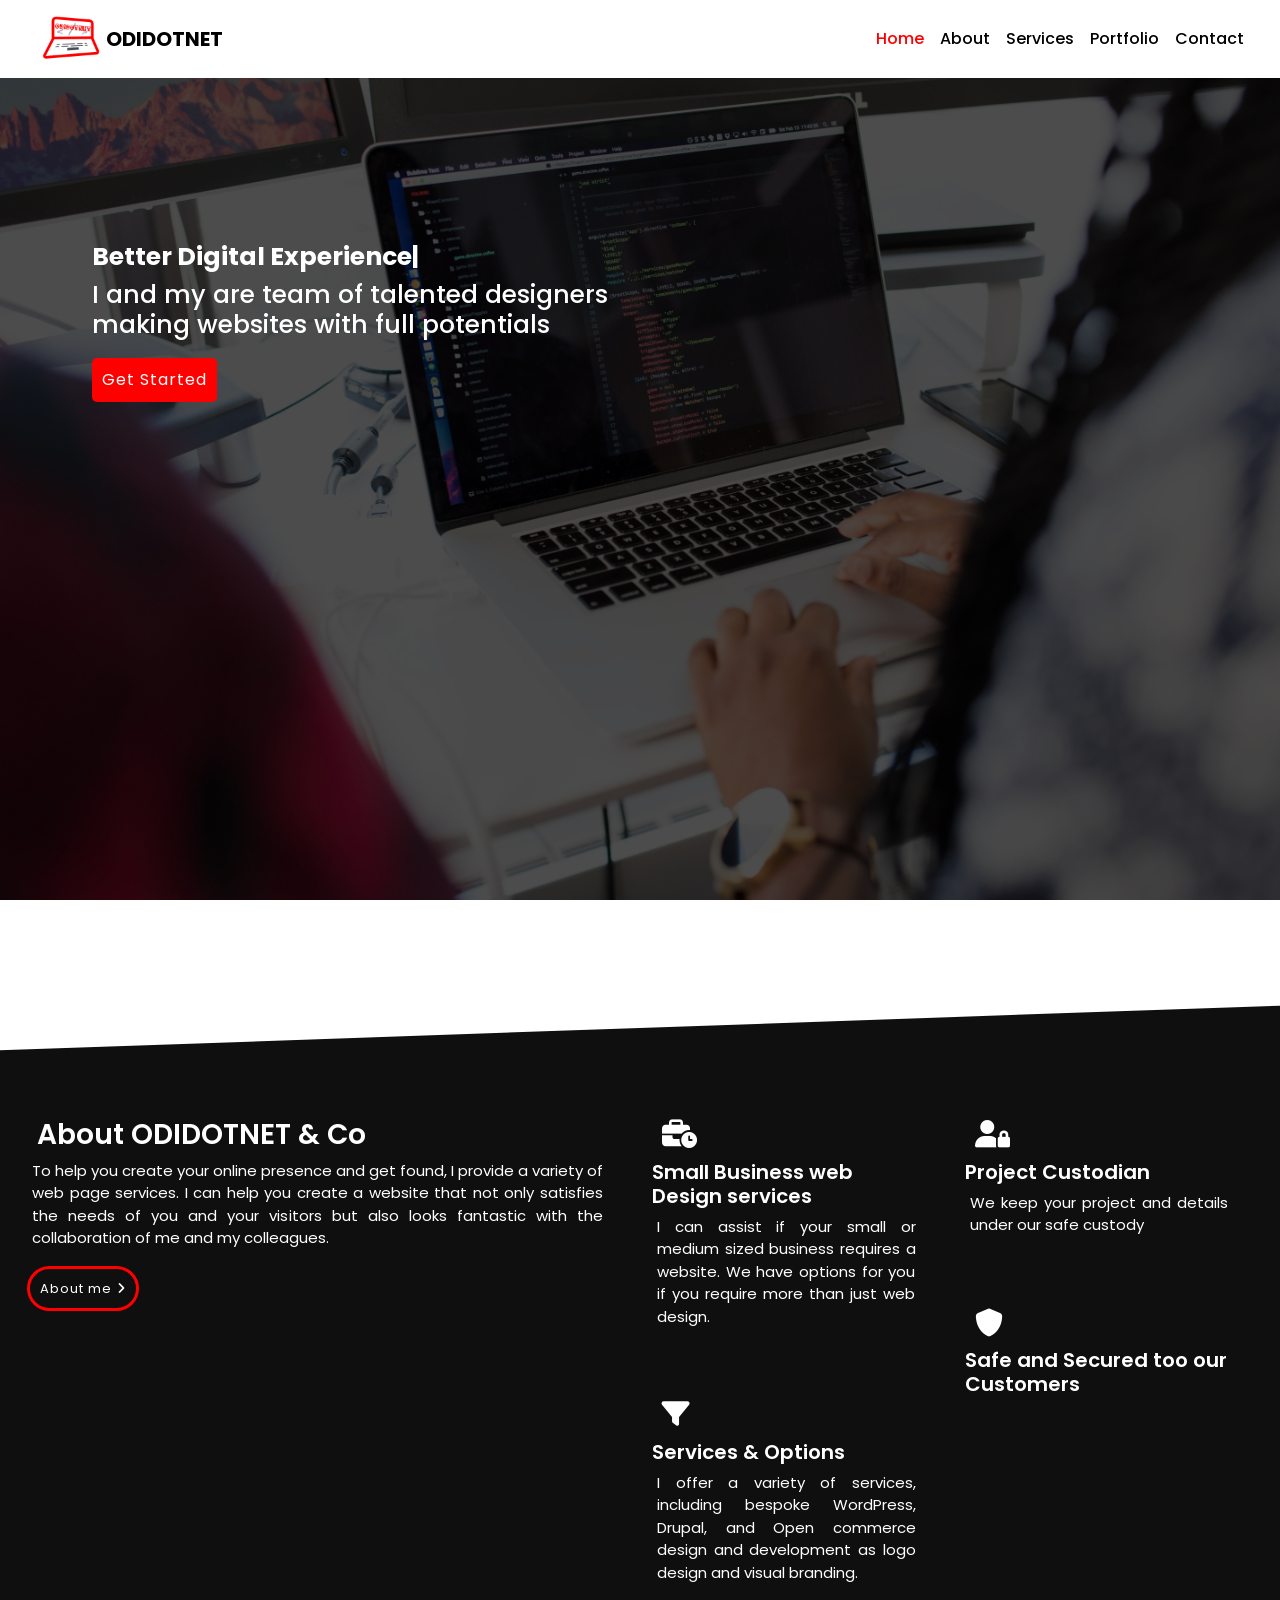
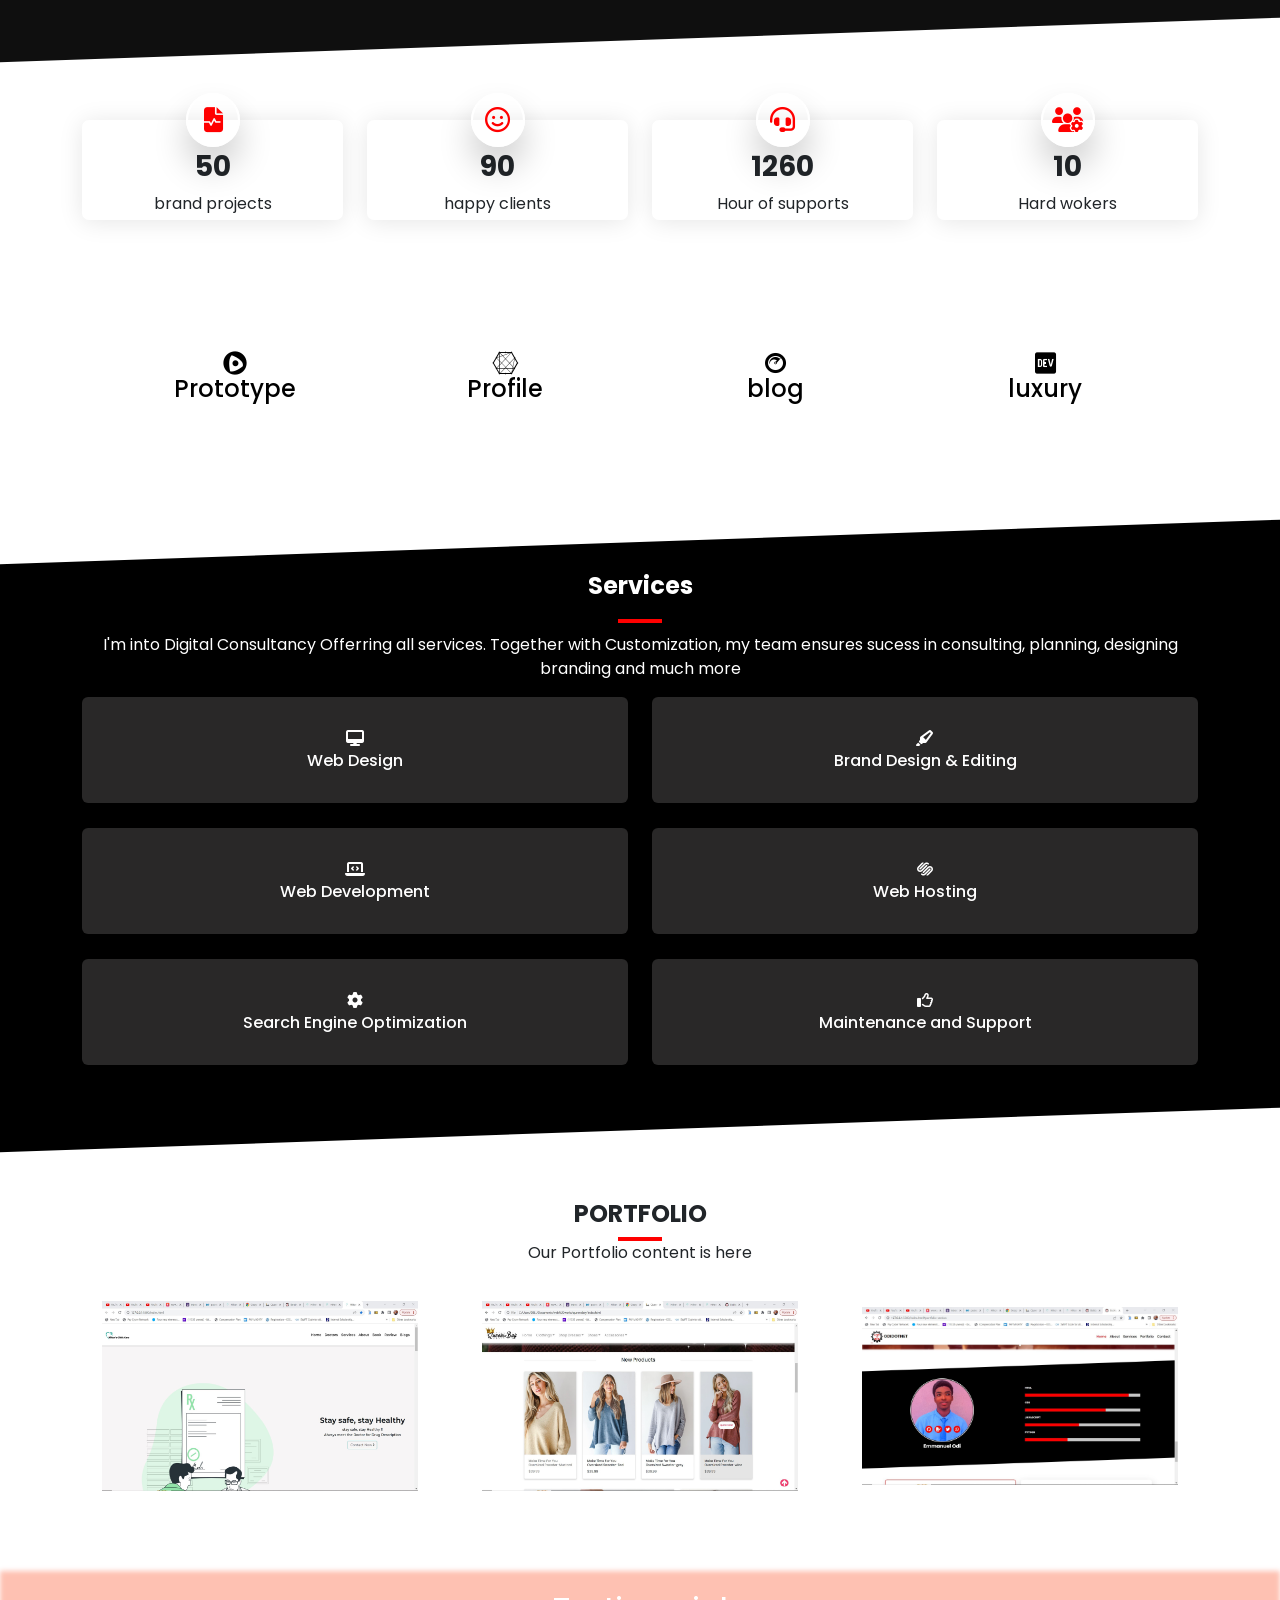
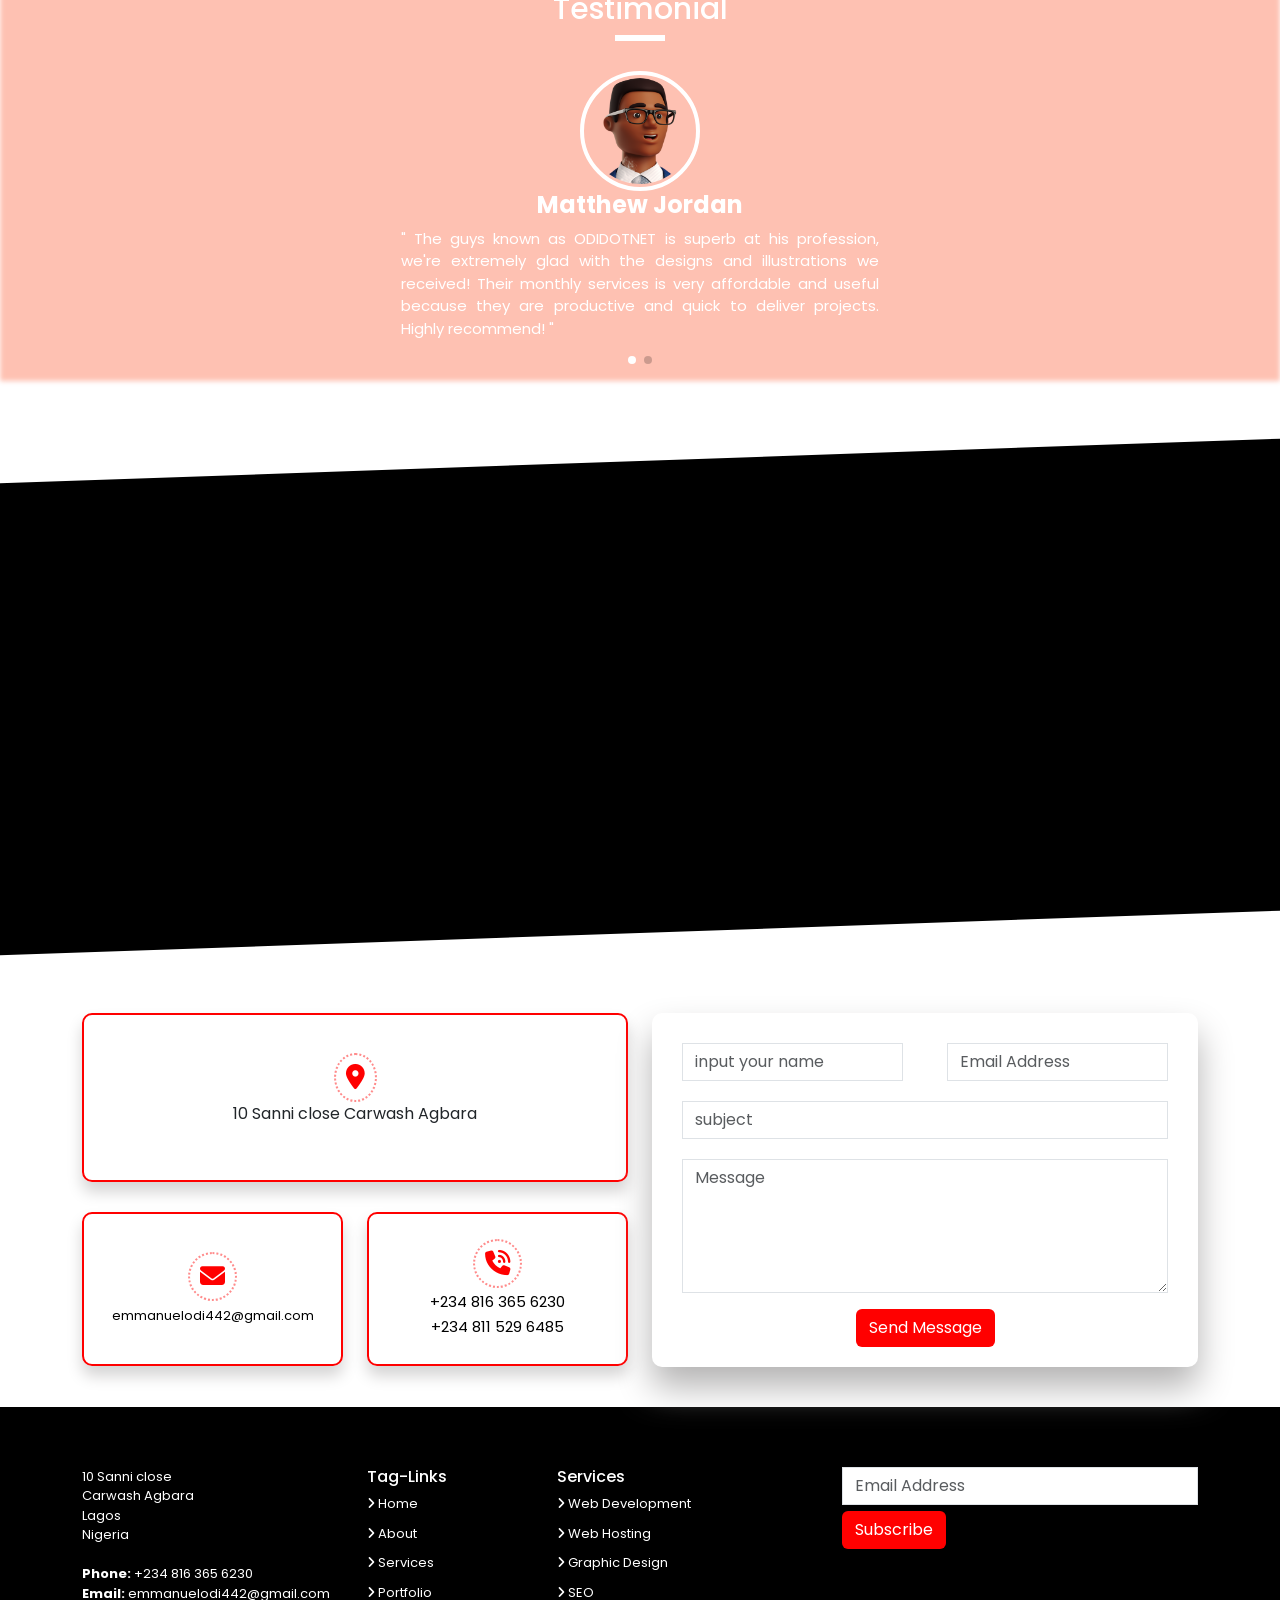
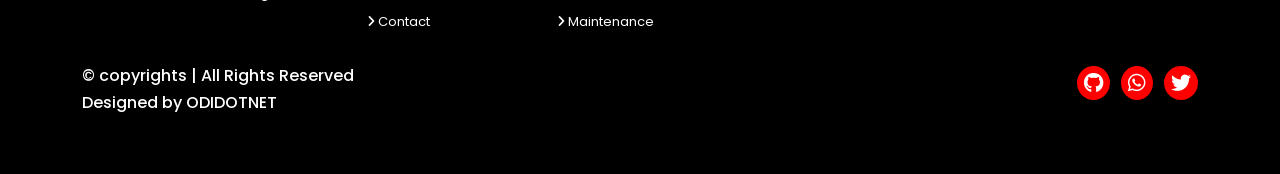
==== commit 0ba2ee26: "Add files via upload" ====
--- a/index.html
+++ b/index.html
@@ -464,27 +464,6 @@
             </div>
            </div>
           </div>
-          <div class="col-lg-4 col-md-6">
-            <div class="portfolio-img-wrapper">
-            <div class="portfolio-img">
-              <img src="assets/img/img-3.jpg" class="img-fluid">
-            </div>
-            </div>
-          </div>
-          <div class="col-lg-4 col-md-6">
-            <div class="portfolio-img-wrapper">
-            <div class="portfolio-img">
-              <img src="assets/img/img-5.jpg" class="img-fluid">
-            </div>
-            </div>
-          </div>
-          <div class="col-lg-4 col-md-6">
-            <div class="portfolio-img-wrapper">
-            <div class="portfolio-img">
-              <img src="assets/img/img-6.jpg" class="img-fluid">
-            </div>
-            </div>
-          </div>
         </div>
       </div>
      </section>
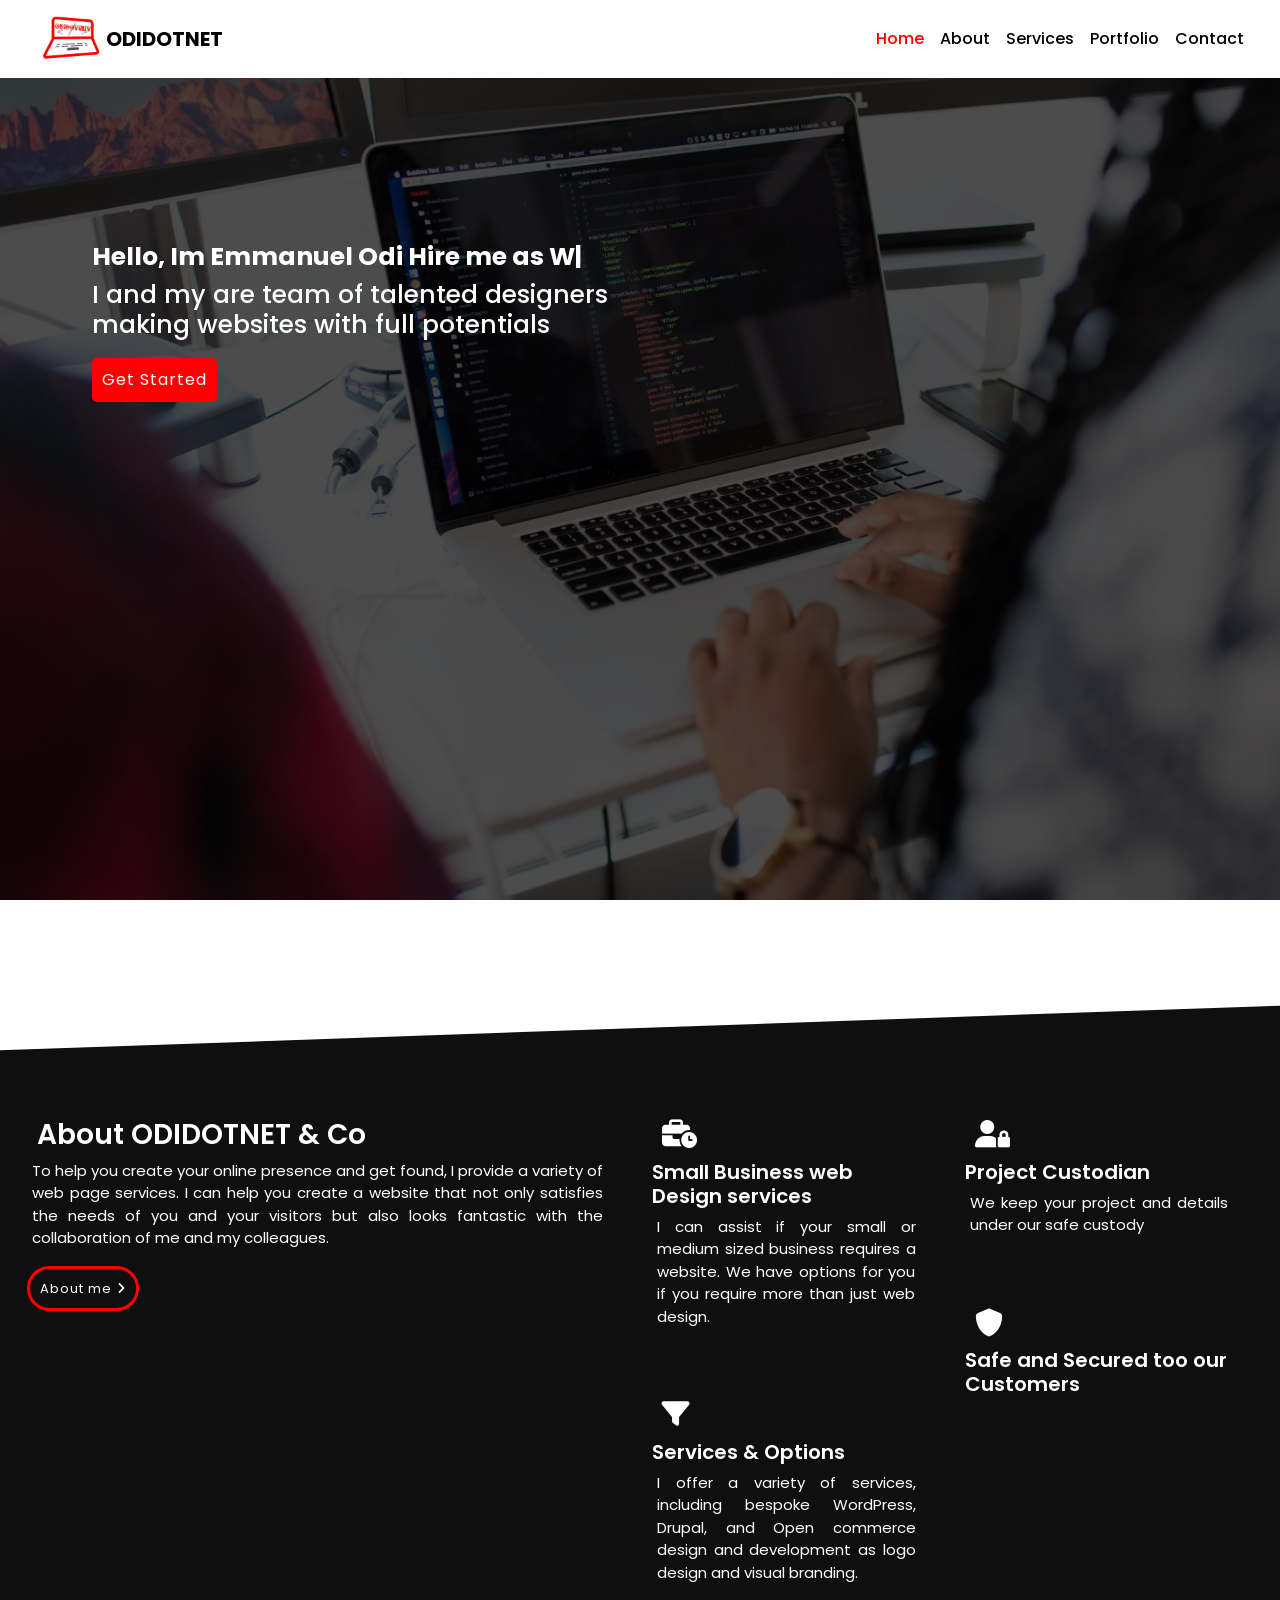
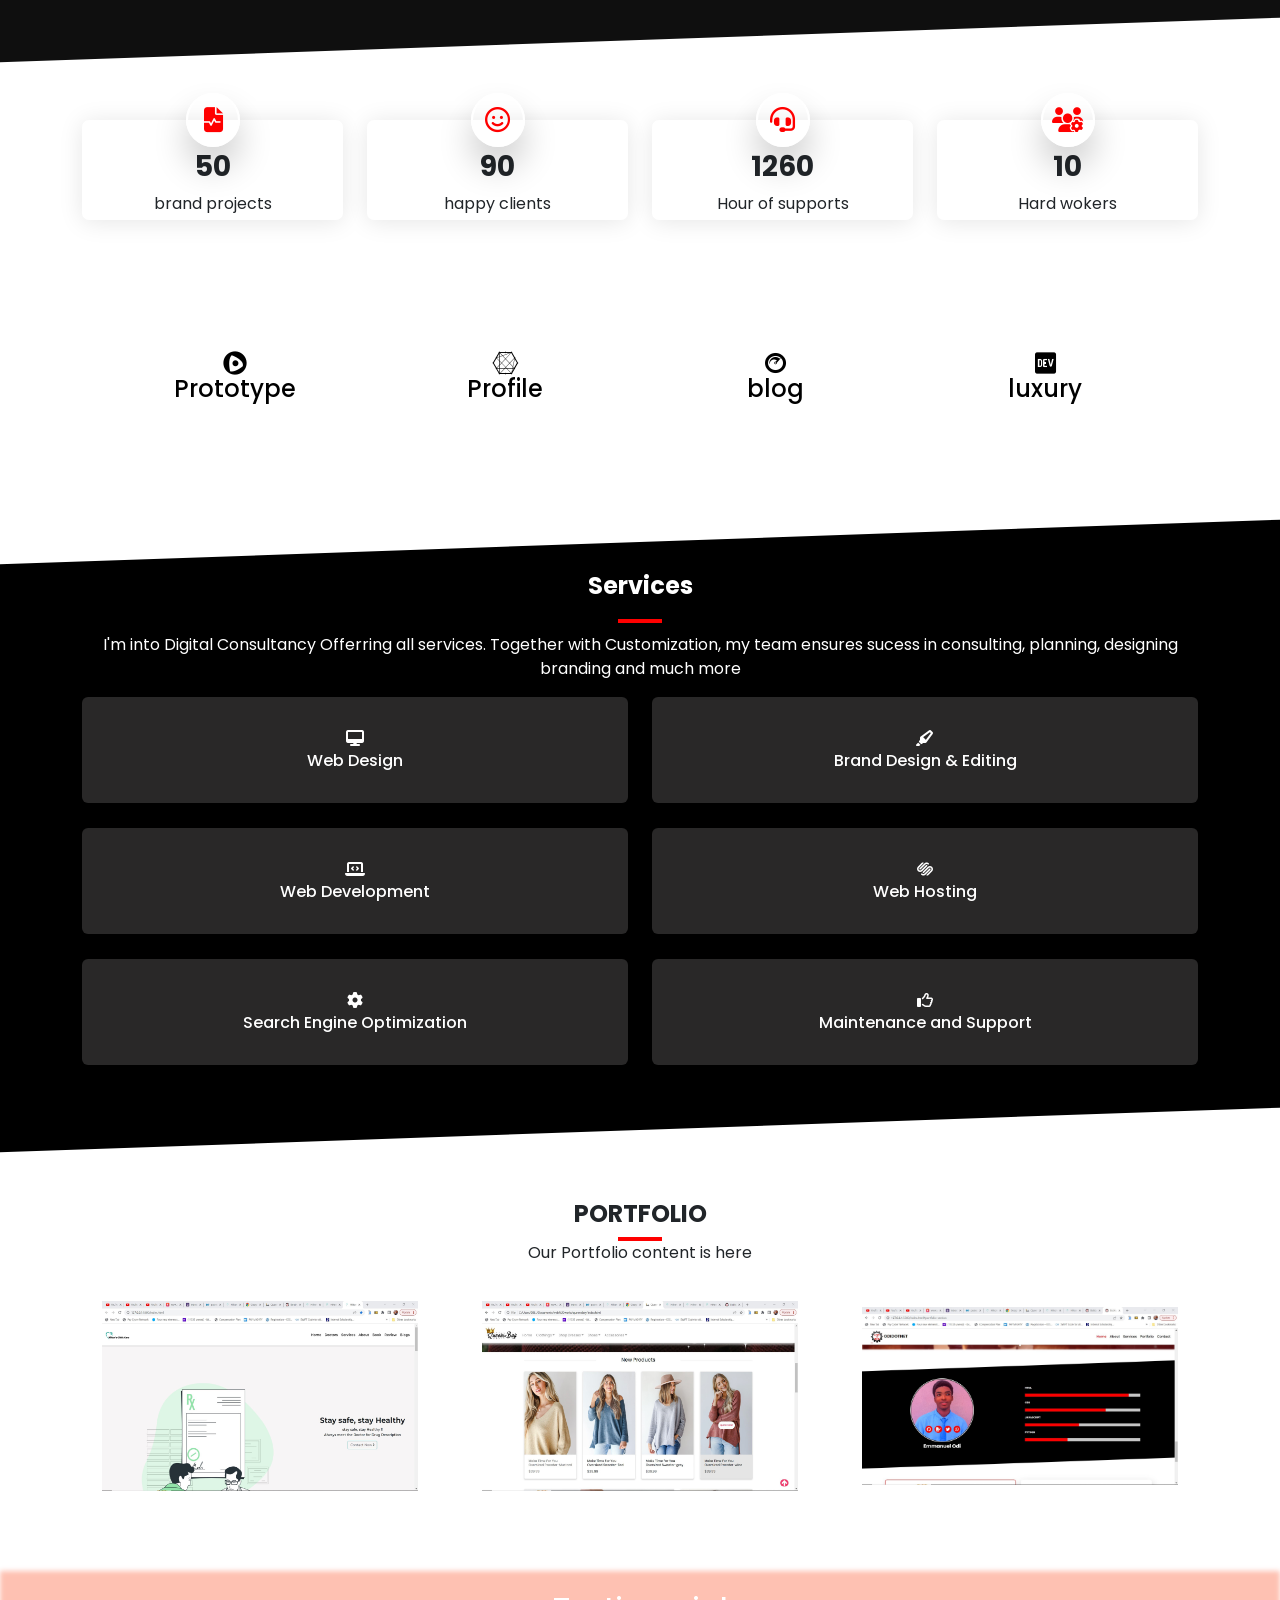
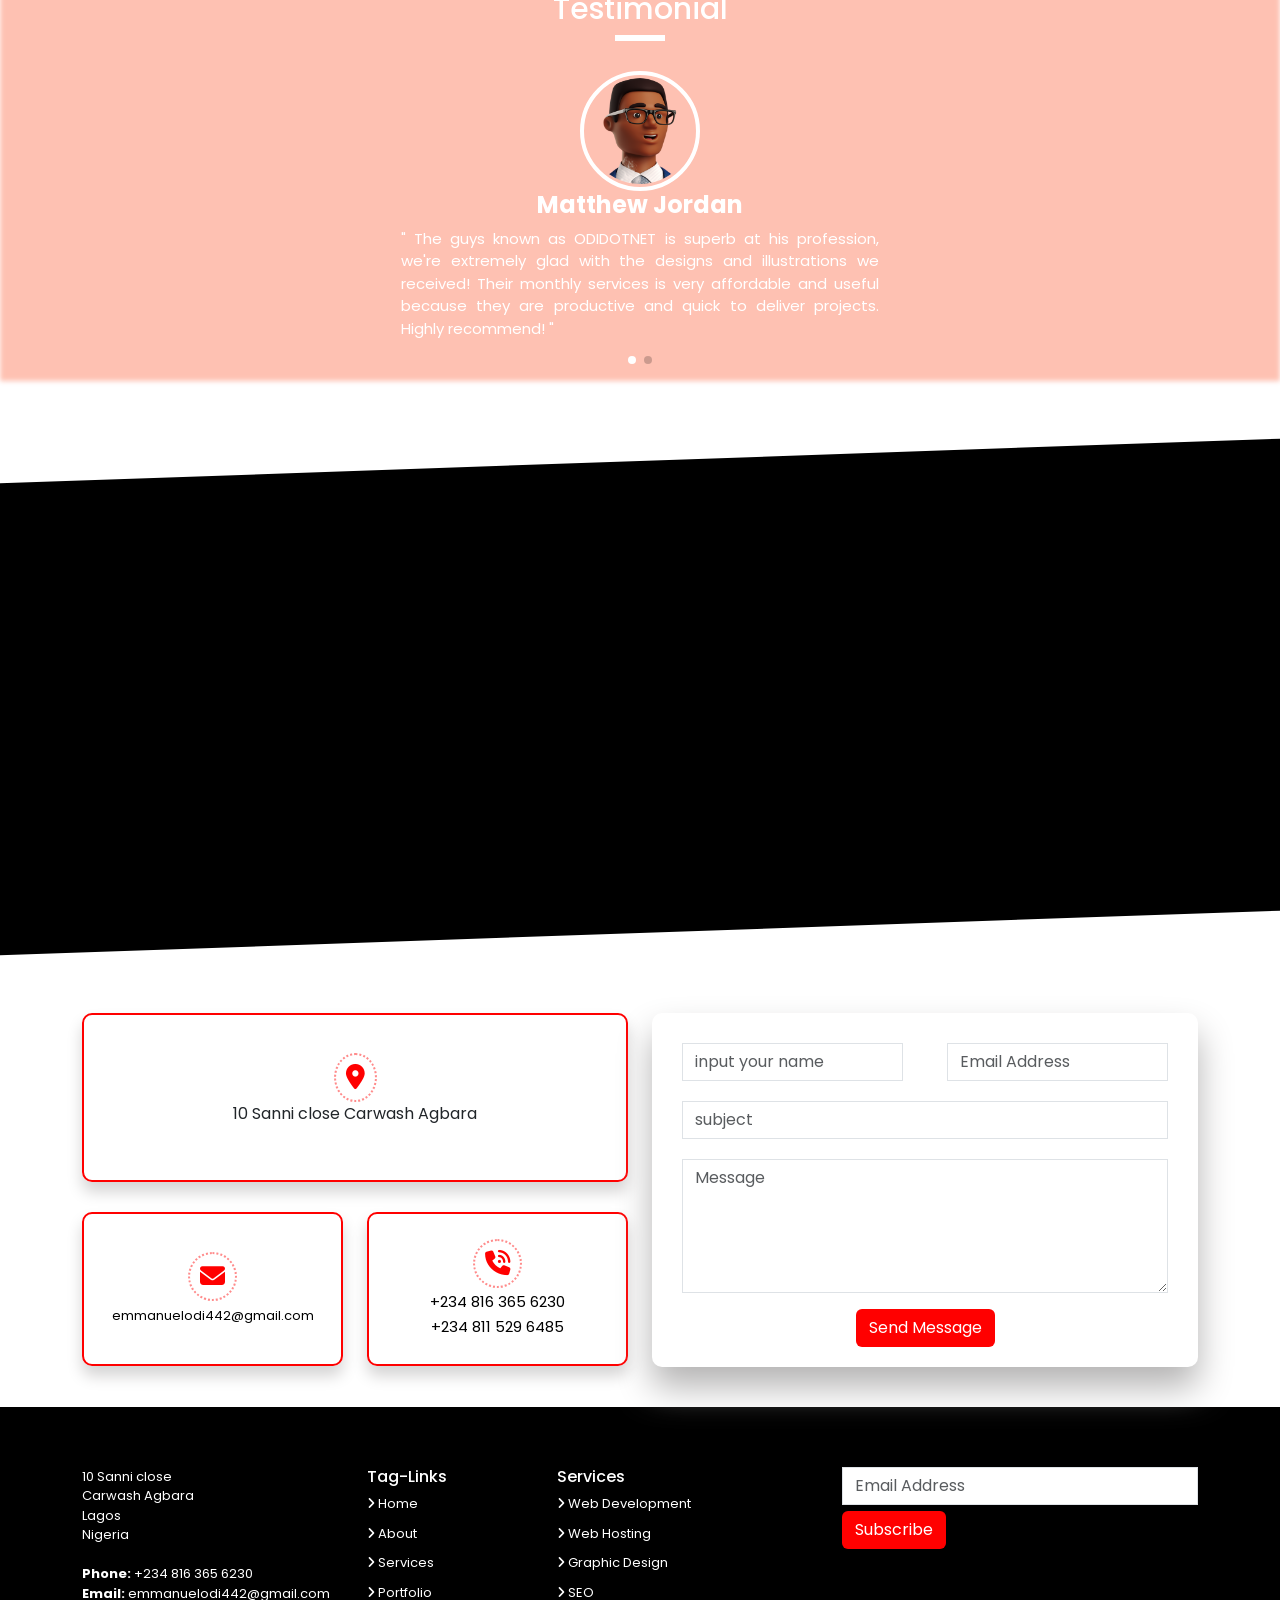
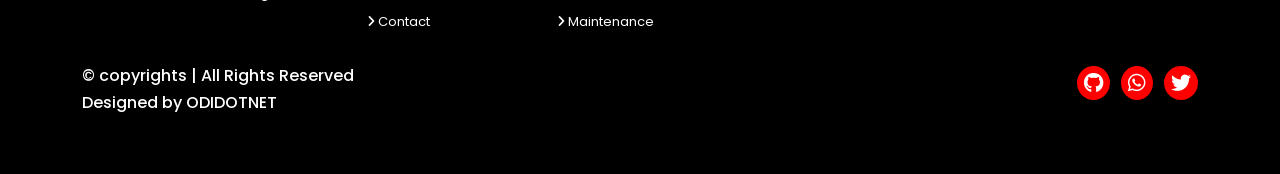
==== commit 29da21b5: "Add files via upload" ====
--- a/index.html
+++ b/index.html
@@ -108,7 +108,7 @@
         <div class="row">
           <div class="col-xl-6">
             <div class="image-heading" data-aos="zoom-out" data-aos-delay="100">
-              <h1>Better Digital <span class="auto-type"></span></h1>
+              <h1>Hello, Im Emmanuel Odi <span class="auto-type"></span></h1>
               <h2 class="image-heading">
                 I and my are team of talented designers making websites with 	full potentials
               </h2>
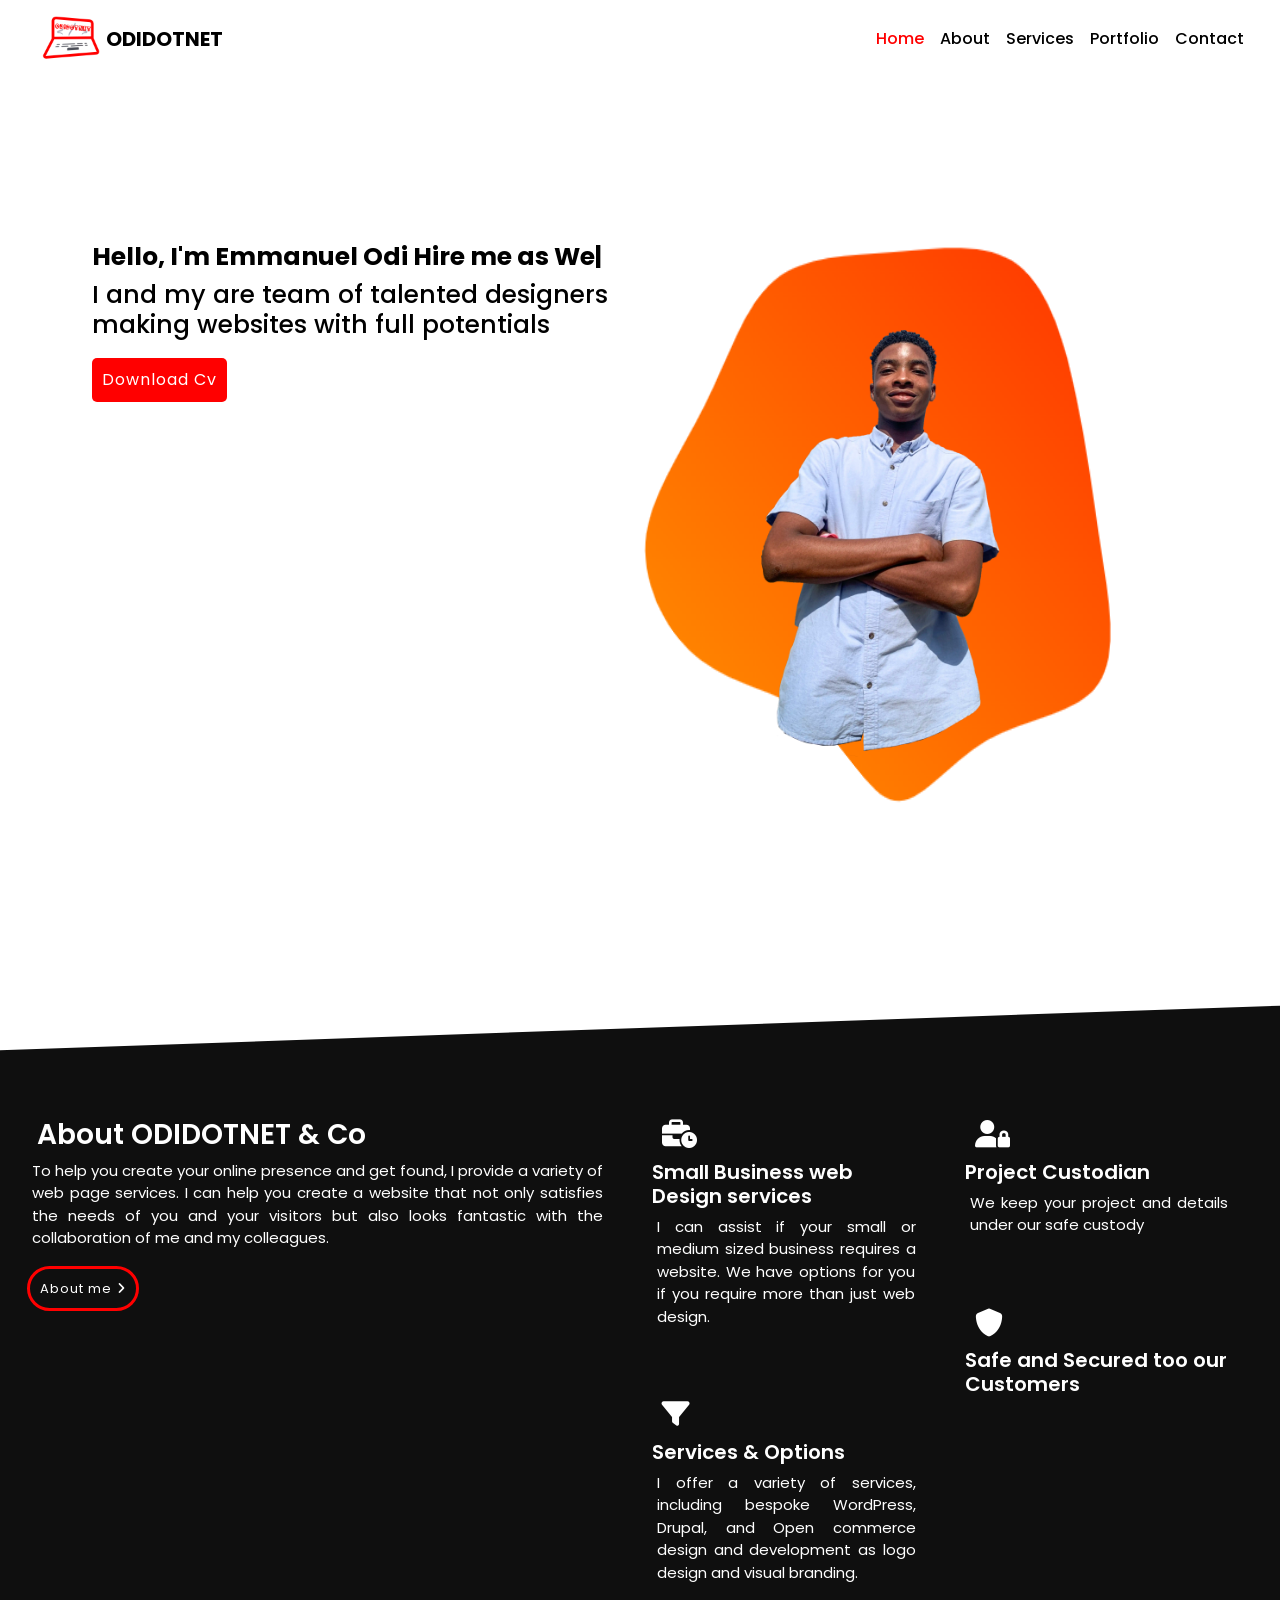
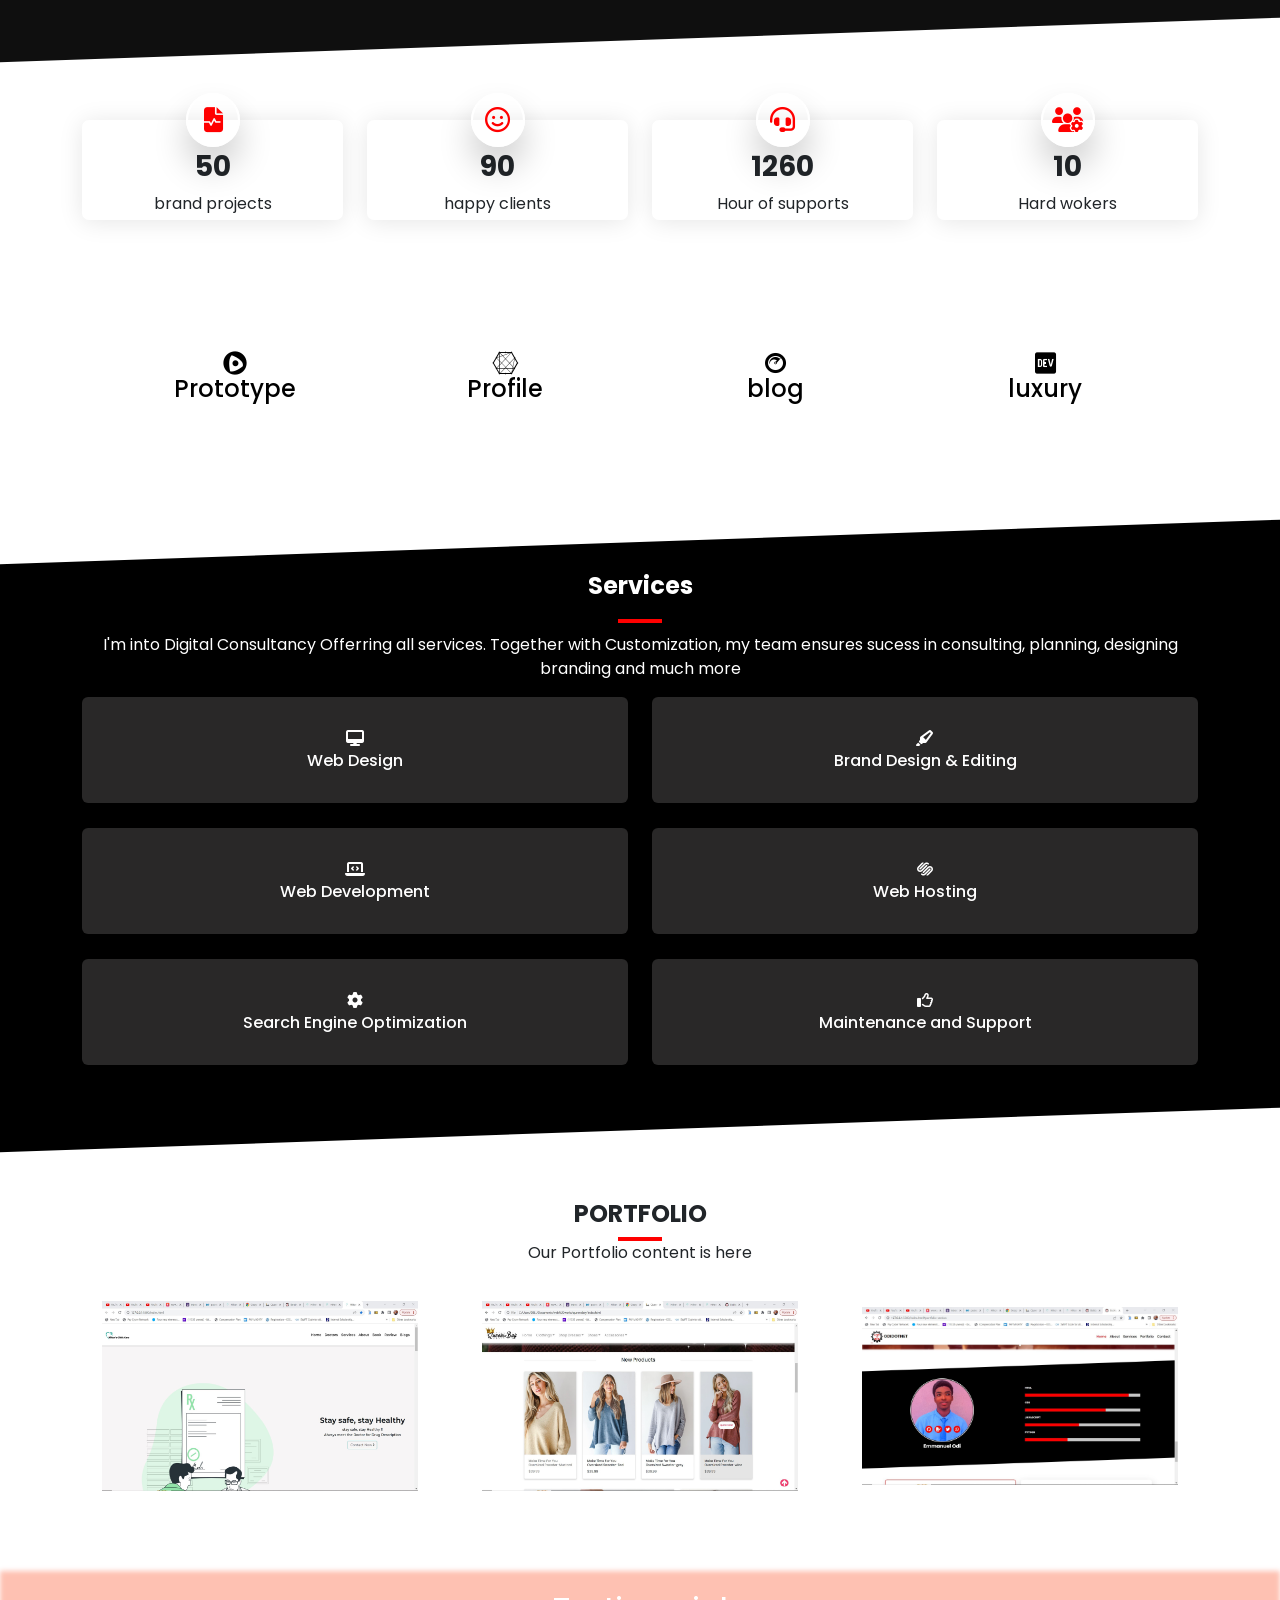
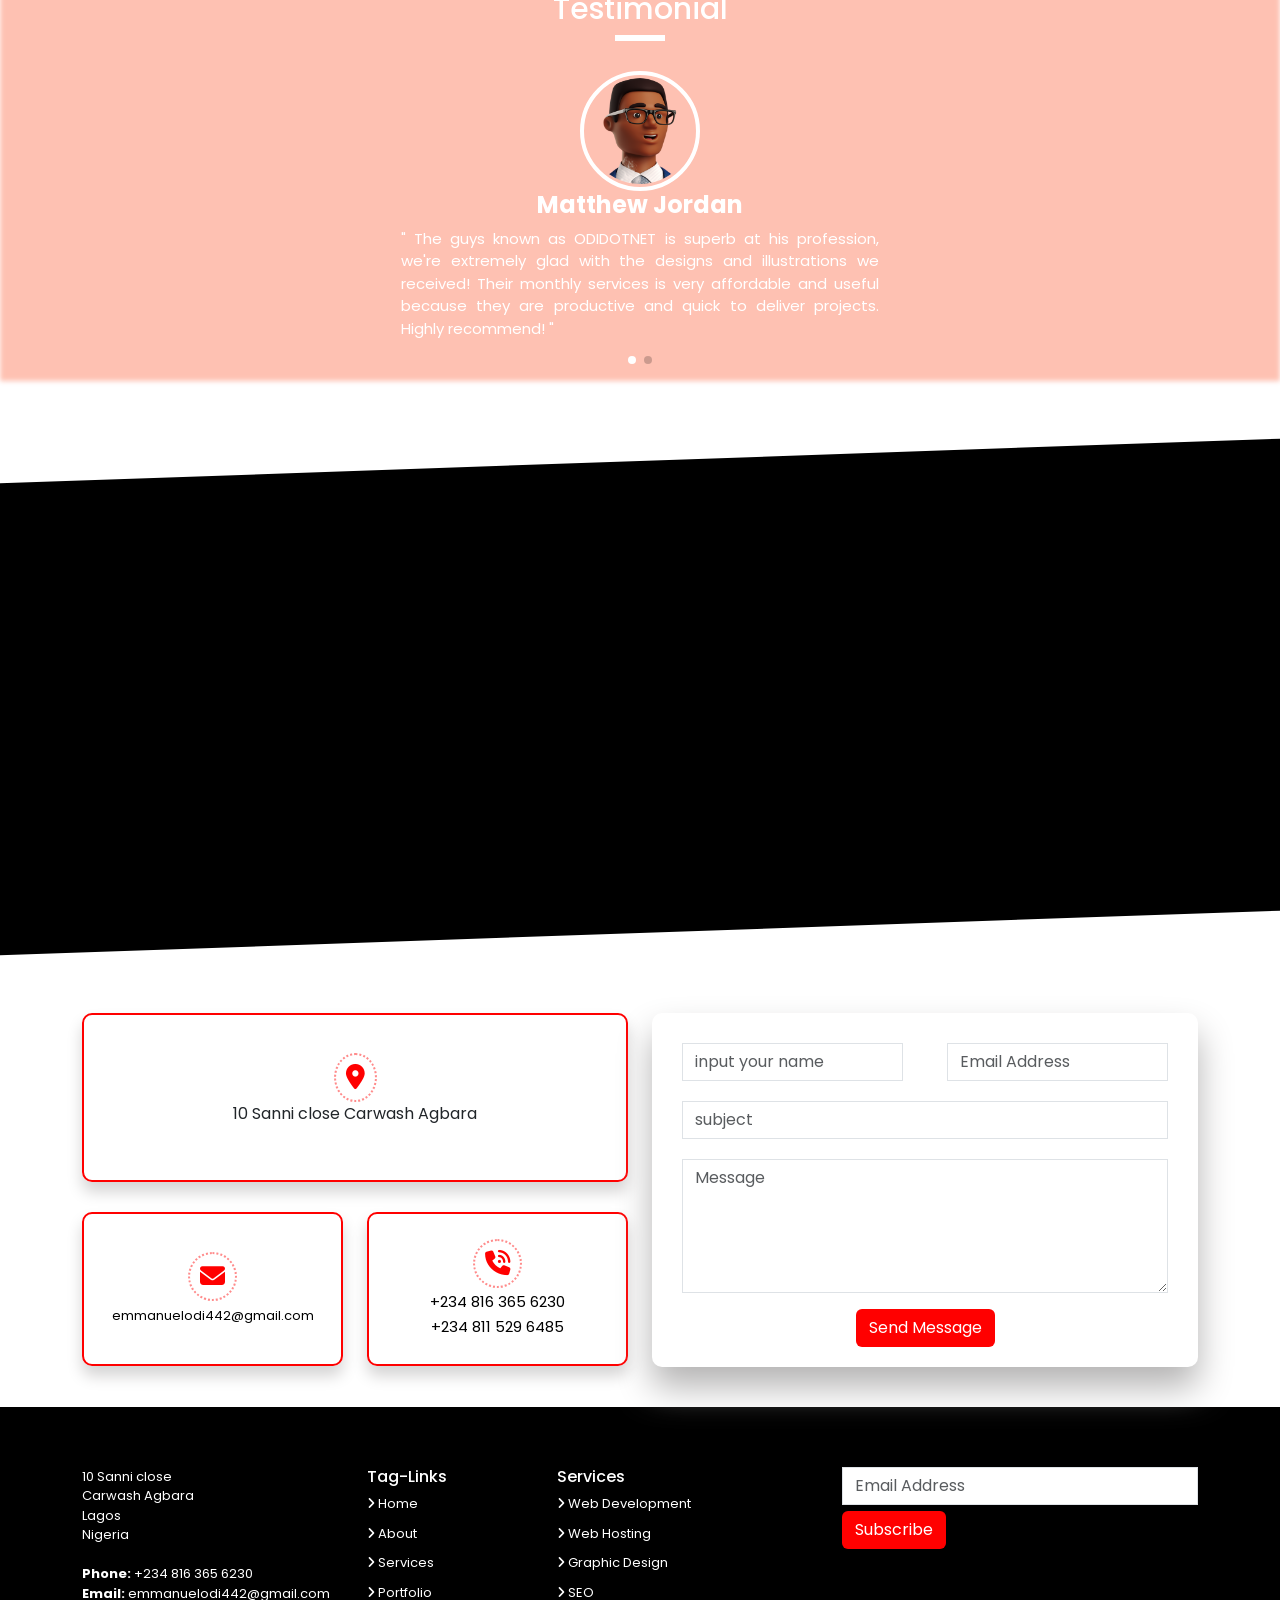
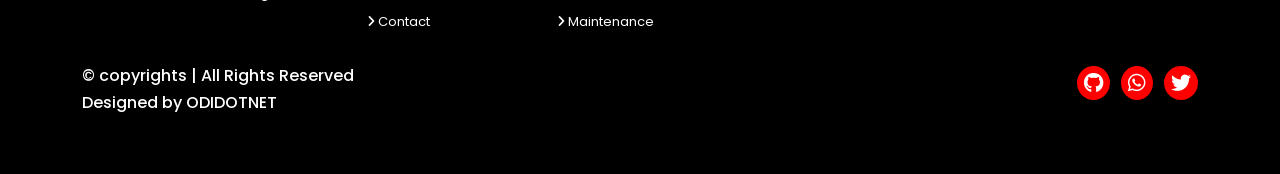
==== commit 1dec833f: "Add files via upload" ====
--- a/index.html
+++ b/index.html
@@ -108,16 +108,20 @@
         <div class="row">
           <div class="col-xl-6">
             <div class="image-heading" data-aos="zoom-out" data-aos-delay="100">
-              <h1>Hello, Im Emmanuel Odi <span class="auto-type"></span></h1>
+              <h1>Hello, I'm Emmanuel Odi <span class="auto-type"></span></h1>
               <h2 class="image-heading">
                 I and my are team of talented designers making websites with 	full potentials
               </h2>
 
               <div class="btn-div">
-                <a class="get-started-btn text-center" href="">Get Started</a>
-              </div>
-              <!-- <a class="get-started-btn text-center" href="">Get Started</a> -->
-            </div>
+                <a class="get-started-btn text-center" href="assets/my cv (resume).pdf">Download Cv</a>
+              </div>
+            </div>
+          </div>
+
+          <div class="col-xl-6 land-images">
+            <img src="assets/img/graph.png" class="svg img-fluid">
+            <img src="assets/img/IMG_2440  copy.webp" class="my-image img-fluid">
           </div>
         </div>
       </div>
--- a/assets/css/work.css
+++ b/assets/css/work.css
@@ -18,20 +18,13 @@
   text-decoration: none;
 }
 
-#land {
-  width: 100%;
-  height: 100vh;
-  background: rgb(0, 0, 0, 0.7) url("../img/land.webp") top center no-repeat !important;
-  background-size: cover !important;
-  padding-top: 82px;
-  background-blend-mode: darken !important;
-  position: relative;
-}
+
 
 .logo {
   width: 60px;
   margin-left: 30px;
 }
+
 
 
 
@@ -120,15 +113,55 @@
 
 /* ==== begining of land section ==== */
 
-/* .image-heading{
-  transition: all 2s !important;
-} */
+#land {
+  width: 100%;
+  height: 100vh;
+  color: #000000;
+  background-color: #fff;
+  /* background: rgb(0, 0, 0, 0.7) url("../img/land.webp") top center no-repeat !important; */
+  /* background-size: cover !important; */
+  padding-top: 82px;
+  /* background-blend-mode: darken !important; */
+  position: relative;
+}
+
+.land-images {
+  width: 45%;
+  height: 80%;
+  position: absolute;
+  bottom: 0;
+  right: 100px;
+}
+
+.land-images img {
+  height: 100%;
+  position: absolute;
+  left: 50%;
+  bottom: 0;
+  transform: translate(-50%);
+  transition: bottom 1s, left 1s;
+}
+
+.land-images:hover .svg {
+  bottom: 40px;
+}
+
+.land-images:hover .my-image {
+  left:  45%;
+}
+
+.my-image {
+  width: 60%;
+  height: 20%;
+  object-fit: contain;
+  padding: 10px;
+}
 
 .image-heading h1 {
   text-align: left !important;
   margin-top: 160px;
   margin-left: 10px;
-  color: #fff;
+  color: #000000;
   font-weight: 700;
   cursor: pointer;
 }
@@ -137,7 +170,7 @@
   text-align: left !important;
   font-size: 25px;
   margin-left: 10px;
-  color: #fff;
+  color: #000000;
   font-weight: 500;
   cursor: pointer;
 }
@@ -161,9 +194,9 @@
 }
 
 .get-started-btn:hover {
-  color: #fff !important;
-  background-color: transparent !important;
-  border: 2px solid #fff;
+  color: #ff0000 !important;
+  background-color: #fff !important;
+  border: 2px solid #ff0000;
 }
 
 /* ==== end of land section ==== */
@@ -733,10 +766,24 @@
 
 /* ---skills section */
 
-.skills {
+/* .skills {
   width: 100%;
   max-width: 600px;
   padding: 0 20px;
+} */
+
+.skills .skill-bar {
+  width: 80%;
+  height: 13px;
+  background-color: #fff;
+  border-radius: 20px;
+}
+
+.skill-bar .skill-per {
+   width: 50%;
+   height: 100%;
+   background-color: #ff0000;
+   border-radius: 20px;
 }
 
 .skill-type {
@@ -747,16 +794,17 @@
   margin: 20px 0;
 }
 
-.skill-bar {
+/* .skill-bar {
+  width: 100%;
   height: 14px;
-  background-color: #ffffffc6; 
-}
-
-.skill-per {
+  background-color: #fff; 
+} */
+
+/* .skill-per {
   height: 14px;
   background-color: #ff0000;
   position: relative;
-}
+} */
 
 .skill-per ::before {
   content: attr(per);
@@ -936,15 +984,64 @@
 
 /*  ======== for small potrait devices====== */
 @media  (max-width: 575.98px)  {
+
+  .land-images img {
+    display: block;
+    overflow: hidden;
+    visibility: hidden;
+  }
+
+   /* .land-images {
+    max-width: 100%;
+    height: 80%;
+    position: absolute;
+    bottom: 0;
+    right: 100px;
+  }
+  
+  .land-images img {
+    opacity: 40%;
+    width: 100%;
+    height: 100%;
+    object-fit: cover;
+    display: block;
+    margin-left: auto;
+    margin-right: auto;
+    transition: bottom 1s, left 1s;
+  }
+  
+  .land-images:hover .svg {
+    bottom: 40px;
+  }
+  
+  .land-images:hover .my-image {
+    left:  45%;
+  }
+  
+  .my-image {
+    max-width: 100%;
+    padding: 10px 0 5px 0;
+  }
+
+  .svg {
+    display: block;
+    margin-left: auto;
+    margin-right: auto;
+    width: 50%;
+  } */
+
+
   .image-heading h1 {
+    position: relative;
     font-size: larger;
     margin-top: 80px;
     margin-left: 10px;
     text-align: center;
     justify-content: center;
-    color: #fff;
+    color: #000000;
     font-weight: 700;
     cursor: pointer;
+    z-index: 99;
   }
 
   .image-heading h2 {
@@ -952,12 +1049,13 @@
     margin-left: 10px;
     text-align: center;
     justify-content: center;
-    color: #fff;
+    color: #000000;
     font-weight: 500;
     cursor: pointer;
   }
 
   .btn-div {
+    z-index: 99;
     display: flex;
     flex-direction: row;
     width: 100%;
@@ -988,6 +1086,10 @@
 
   /* === about-section === */
 
+  #about {
+    margin-top: -60%;
+  }
+
   .about-div {
     display: flex;
     flex-direction: row;
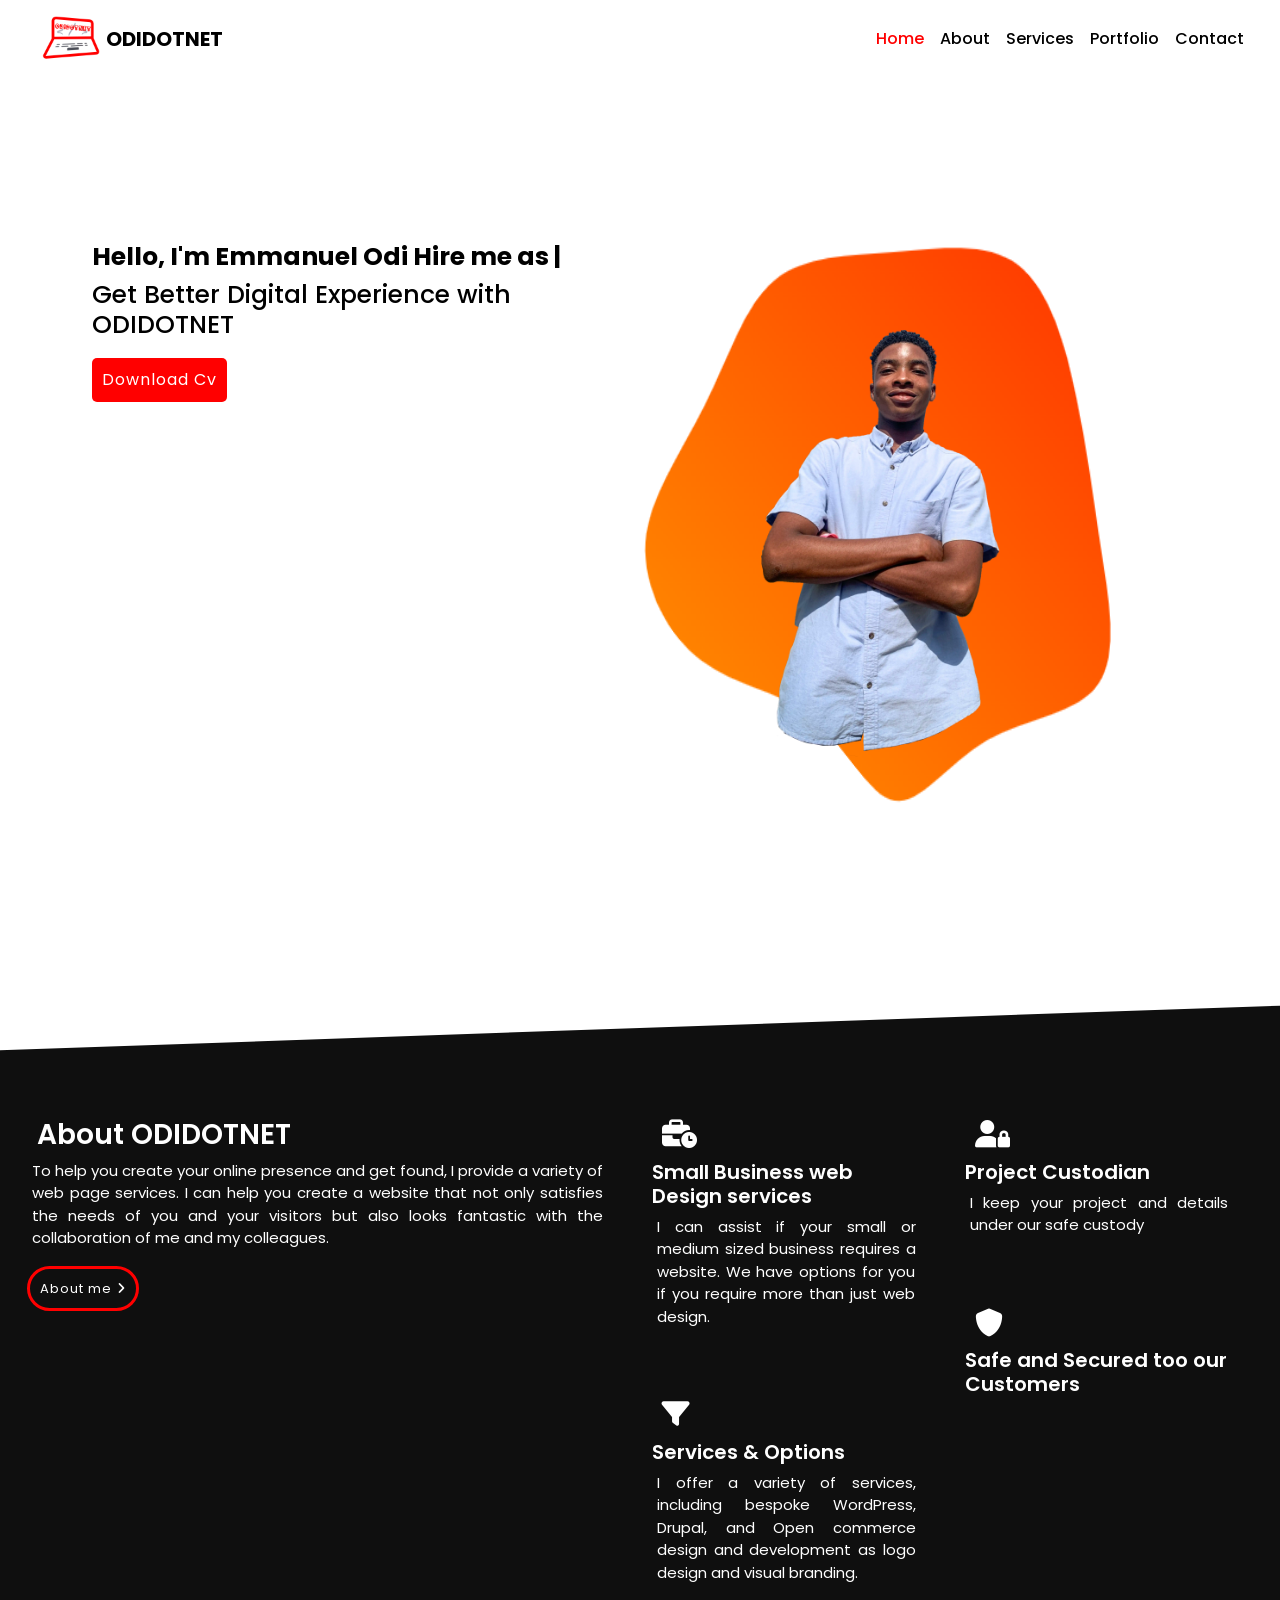
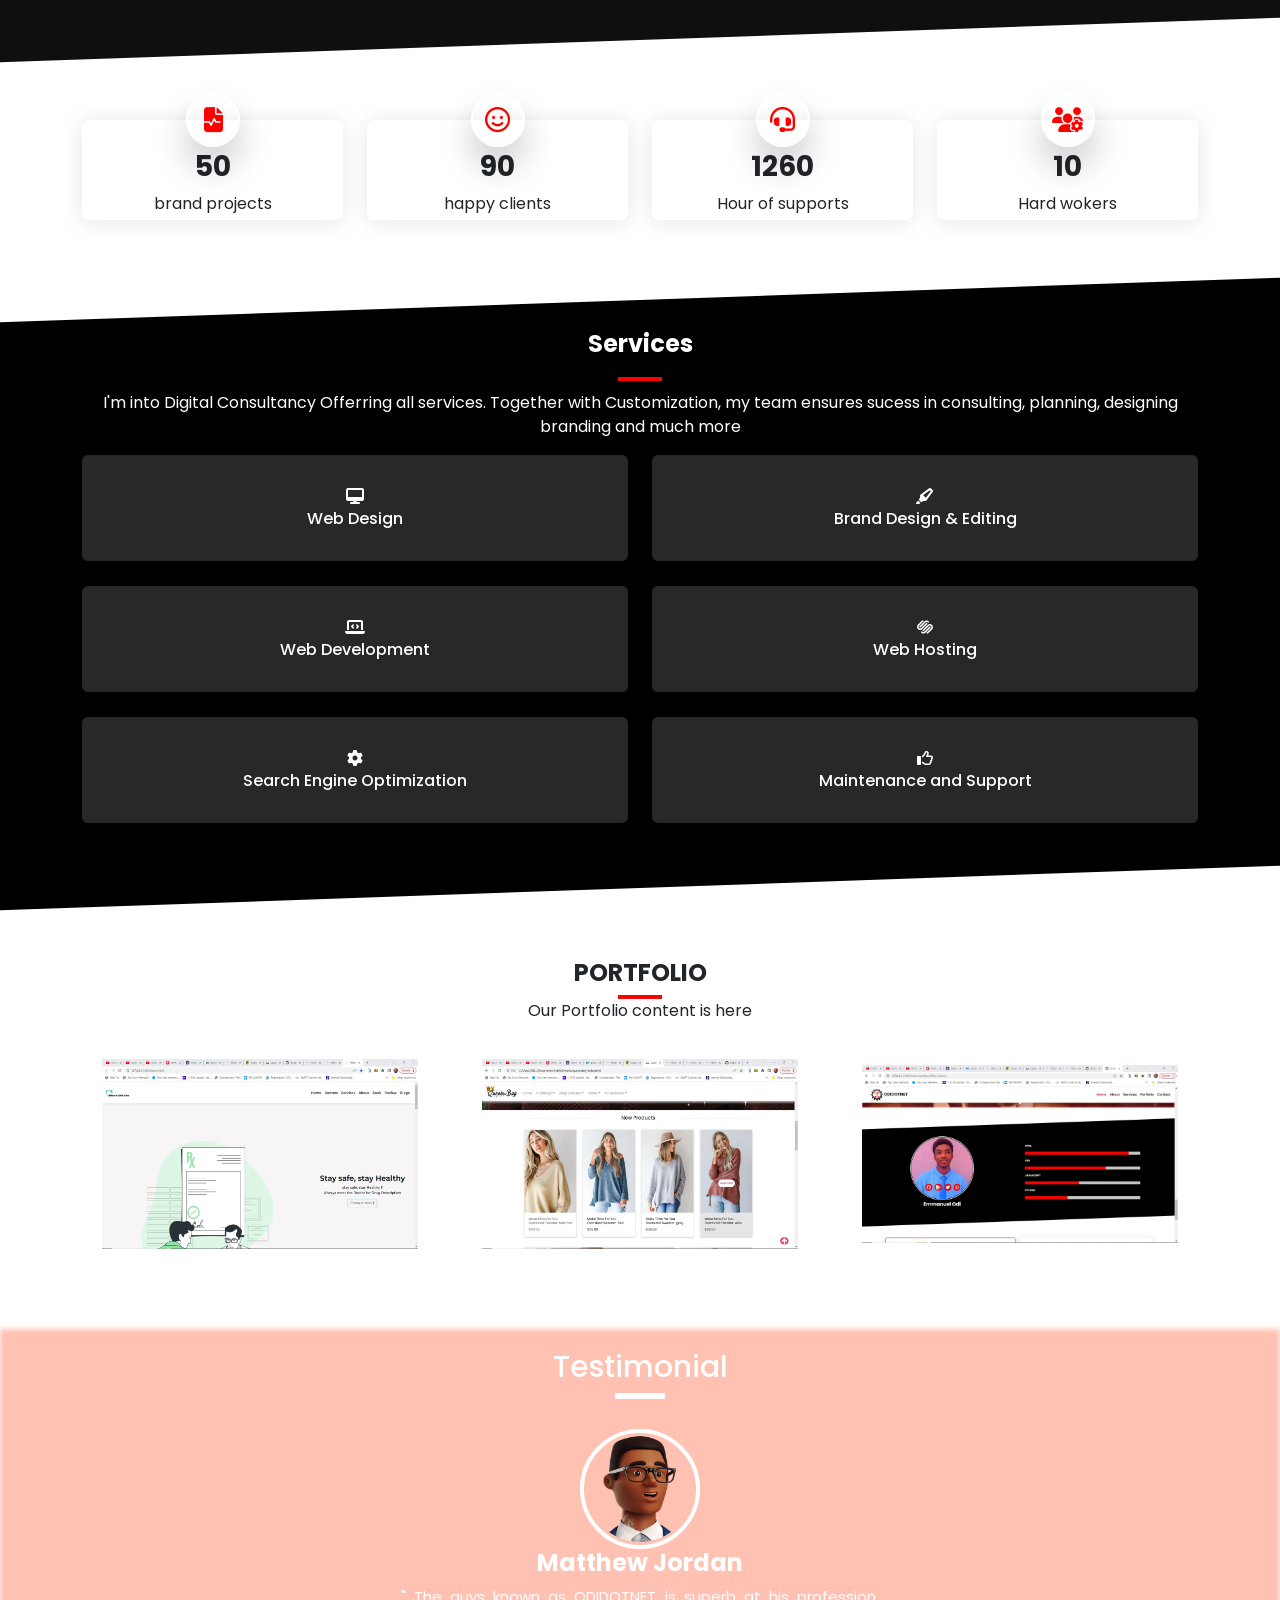
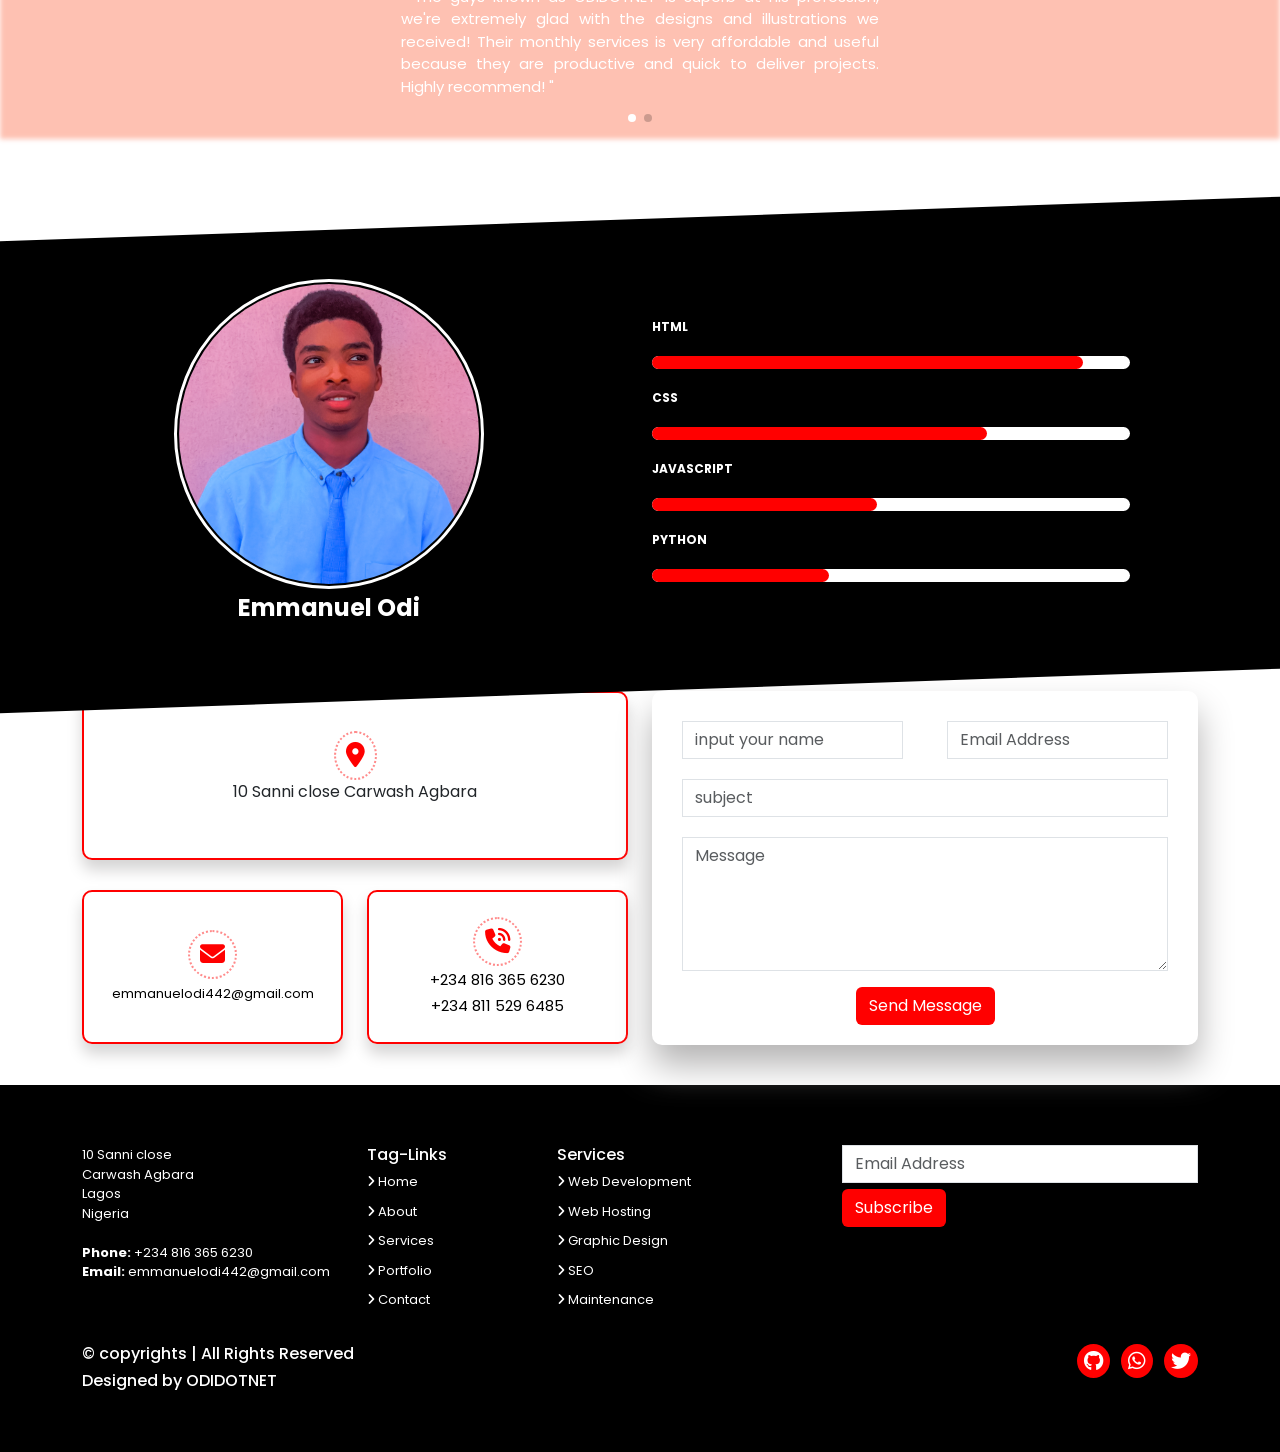
==== commit 20e4cc14: "Add files via upload" ====
--- a/index.html
+++ b/index.html
@@ -34,6 +34,7 @@
     <link rel="stylesheet" href="assets/swiper/swiper-bundle.min.css">
     <!-- swiper css link -->
 
+    <!-- <link rel="stylesheet" href="assets/css/test.css"> -->
     <link rel="stylesheet" href="assets/css/work.css" />
 
     <link rel="stylesheet" href="https://cdnjs.cloudflare.com/ajax/libs/font-awesome/6.3.0/css/all.min.css">
@@ -94,7 +95,7 @@
               </li>
   
               <li class="nav-item">
-                <a class="nav-link" href="">Contact</a>
+                <a class="nav-link" href="#contact-section">Contact</a>
               </li>
             </ul>
           </div>
@@ -104,13 +105,13 @@
 
     <!-- ==== Start of Land section ==== -->
     <section id="land">
-      <div class="container">
+      <div class="container land-bg">
         <div class="row">
-          <div class="col-xl-6">
+          <div class="col-xl-6 land-text">
             <div class="image-heading" data-aos="zoom-out" data-aos-delay="100">
               <h1>Hello, I'm Emmanuel Odi <span class="auto-type"></span></h1>
               <h2 class="image-heading">
-                I and my are team of talented designers making websites with 	full potentials
+                Get Better Digital Experience with ODIDOTNET
               </h2>
 
               <div class="btn-div">
@@ -120,8 +121,8 @@
           </div>
 
           <div class="col-xl-6 land-images">
-            <img src="assets/img/graph.png" class="svg img-fluid">
-            <img src="assets/img/IMG_2440  copy.webp" class="my-image img-fluid">
+            <img src="assets/img/graph.png" class="d-lg-block svg img-fluid d-md-none ">
+            <img src="assets/img/IMG_2440  copy.webp" class="d-lg-none d-xl-block my-image img-fluid ">
           </div>
         </div>
       </div>
@@ -148,7 +149,7 @@
           <div class="col-xl-6 aos-init aos-animate"
             data-aos="fade-up"
             data-aos-delay="200">
-            <h3>About ODIDOTNET &amp; Co</h3>
+            <h3>About ODIDOTNET</h3>
             <p>
               To help you create your online presence and get found,
               I provide a variety of web page services.
@@ -199,7 +200,7 @@
             <div class="business-content">
               <h3><i class="fa-solid fa-user-lock fa-fade"></i></h3>
               <h5>Project Custodian</h5>
-              <p>We keep your project and details under our safe custody</p>
+              <p>I keep your project and details under our safe custody</p>
 
               <h3><i class="fa-solid fa-shield fa-fade"></i></h3>
               <h5>Safe and Secured too our Customers</h5>
@@ -253,129 +254,7 @@
 
     <!-- count section ended here -->
 
-    <!-- nav-tabs section begins here   -->
-
-    <section class="nav-tab-section">
-
-      <div class="container">
-        <div class="row">
-          <ul class="nav nav-tabs">
-            <li class="nav-item col-3" role="presentation">
-    
-              <button class="nav-link" data-bs-toggle="tab" id="home-tab"
-                type="button" data-bs-target="#home" role="tab" aria-controls="home" aria-selected="true">
-                <i class="fa-brands fa-centercode"><h4 class="d-none d-lg-block">Prototype</h4></i>
-              </button>
-    
-            </li>
-  
-            <li class="nav-item col-3" role="presentation">
-  
-              <button class="nav-link" data-bs-toggle="tab" id="profile-tab"
-                 type="button" data-bs-target="#profile" role="tab" aria-controls="home" aria-selected="true">
-                 <i class="fa-brands fa-connectdevelop"> <h4 class="d-none d-lg-block">Profile</h4></i>
-              </button>
-            </li>
-    
-    
-            <li class="nav-item col-3" role="presentation">
-    
-              <button class="nav-link" data-bs-toggle="tab" id="blog-tab"
-                type="button" data-bs-target="#blog" role="tab" aria-controls="home" aria-selected="true">
-                <i class="fa-brands fa-cloudscale"><h4 class="d-none d-lg-block">blog</h4></i>
-              </button>
-              
-            </li>
-    
-            <li class="nav-item col-3" role="presentation">
-    
-              <button class="nav-link" data-bs-toggle="tab" id="luxury-tab"
-                type="button" data-bs-target="#luxury" role="tab" aria-controls="home" aria-selected="true">
-                <i class="fa-brands fa-dev"><h4 class="d-none d-lg-block">luxury</h4></i>
-              </button>
-              
-            </li>
-    
-          </ul>
-        </div>
-  
-        <!-- tab content -->
-        <div class="tab-content" id="myTabControl">
-          <!-- tab 1 begins here -->
-          <div class="tab-pane fade show" role="tabpanel" id="home" aria-labelledby="home-tab">
-            <div class="row">
-              <div class="col-lg-6 order-2 order-lg-1 mt-3 mt-lg-0">
-                <h5>Project Custodian Protocols</h5>
-                <p>Whether it's just a simple website refresh or a much more
-                  complicated project, our website developers can help solve the puzzle and make the process a pleasure
-                  we want your small business to have an amazing website</p>
-              </div>
-    
-              <div class="col-lg-6 order-1 order-lg-2 mt-3 mt-lg-0">
-                <img class="tab-img" src="assets/img/desktop.jpg">
-              </div>
-            </div>
-            </div>
-            <!-- tab 1 ends here -->
-
-            <!-- tab 2 begins here -->
-            <div class="tab-pane " role="tabpanel" id="profile" aria-labelledby="profile-tab">
-              <div class="row">
-                <div class="col-lg-6 order-2 order-lg-1 mt-3 mt-lg-0">
-                  <h5>Profiles.</h5>
-                  <p>I am passionate about web content and every digital
-                    When you choose me, you get years of Experience in website design and development.
-                    We take the time to develop a good brief based your needs. Whether you are a starter, small business,
-                    or a business organization we work for you to guarantee its look and feel of the website reflect your brand presence.
-                  </p>
-                </div>
-      
-                <div class="col-lg-6 order-1 order-lg-2 mt-3 mt-lg-0">
-                  <img class="tab-img" src="assets/img/office.jpg">
-                </div>
-              </div>
-              </div>
-            <!-- tab 2 ends here -->
-
-            <!--tab 3 begins here -->
-            <div class="tab-pane" role="tabpanel" id="blog" aria-labelledby="blog-tab">
-              <div class="row">
-                <div class="col-lg-6 order-2 order-lg- mt-3 mt-lg-0">
-                  <h5>Heading for content here</h5>
-                  <p>Paragraph for content here</p>
-                </div>
-
-                <div class="col-lg-6 order-1 order-lg-2 mt-3 mt-lg-0">
-                  <img class="tab-img" src="assets/img/villa.jpg">
-                </div>
-              </div>
-            </div>
-            <!-- tab 3 ends here -->
-
-            <!-- tab 4 begins here -->
-            <div class="tab-pane" role="tabpanel" id="luxury" aria-labelledby="luxury-tab">
-              <div class="row">
-                <div class="col-lg-6 order-2 order-lg-1 mt-3 mt-lg-0">
-                  <h5>Dev</h5>
-                  <p>I offer a variety of packages that you can build on as your business grows, I'll show
-                     you how they work, so you can get the most from our services. You'll Laise with one person
-                      throughout the build and deployment, because i and co developers believe in getting to know you and your business.
-                  </p>
-                </div>
-
-                <div class="col-lg-6 order-1 order-lg-2 mt-3 mt-lg-0">
-                  <img class="tab-img" src="assets/img/iphone x.jpeg">
-                </div>
-              </div>
-            </div>
-            <!-- tab 4 begins here -->
-
-        </div>
-      </div>
-
-    </section>
-
-    <!-- nav-tab section ends here -->
+   
 
     <section id="service-section" data-aos="fade-up">
       <div class="container text-center service">
@@ -587,7 +466,7 @@
     
 
 
-     <section class="contact-section">
+     <section id="contact-section">
       <div class="container">
         <div class="row">
           <div class="col-lg-6">
@@ -712,10 +591,7 @@
       </footer>
      </section>
 
-    <script
-  src="https://code.jquery.com/jquery-3.6.4.min.js"
-  integrity="sha256-oP6HI9z1XaZNBrJURtCoUT5SUnxFr8s3BzRl+cbzUq8="
-  crossorigin="anonymous"></script>
+    
   <script
       src="https://cdn.jsdelivr.net/npm/bootstrap@5.2.2/dist/js/bootstrap.bundle.min.js"
       integrity="sha384-OERcA2EqjJCMA+/3y+gxIOqMEjwtxJY7qPCqsdltbNJuaOe923+mo//f6V8Qbsw3"
@@ -726,6 +602,11 @@
    <!-- aos animation cdn link js -->
    <script src="https://unpkg.com/aos@2.3.1/dist/aos.js"></script>
    <!-- aos animation cdn link js -->
+
+   <script
+  src="https://code.jquery.com/jquery-3.6.4.min.js"
+  integrity="sha256-oP6HI9z1XaZNBrJURtCoUT5SUnxFr8s3BzRl+cbzUq8="
+  crossorigin="anonymous"></script>
 
     <script src="assets/swiper/swiper-bundle.min.js"></script>
 
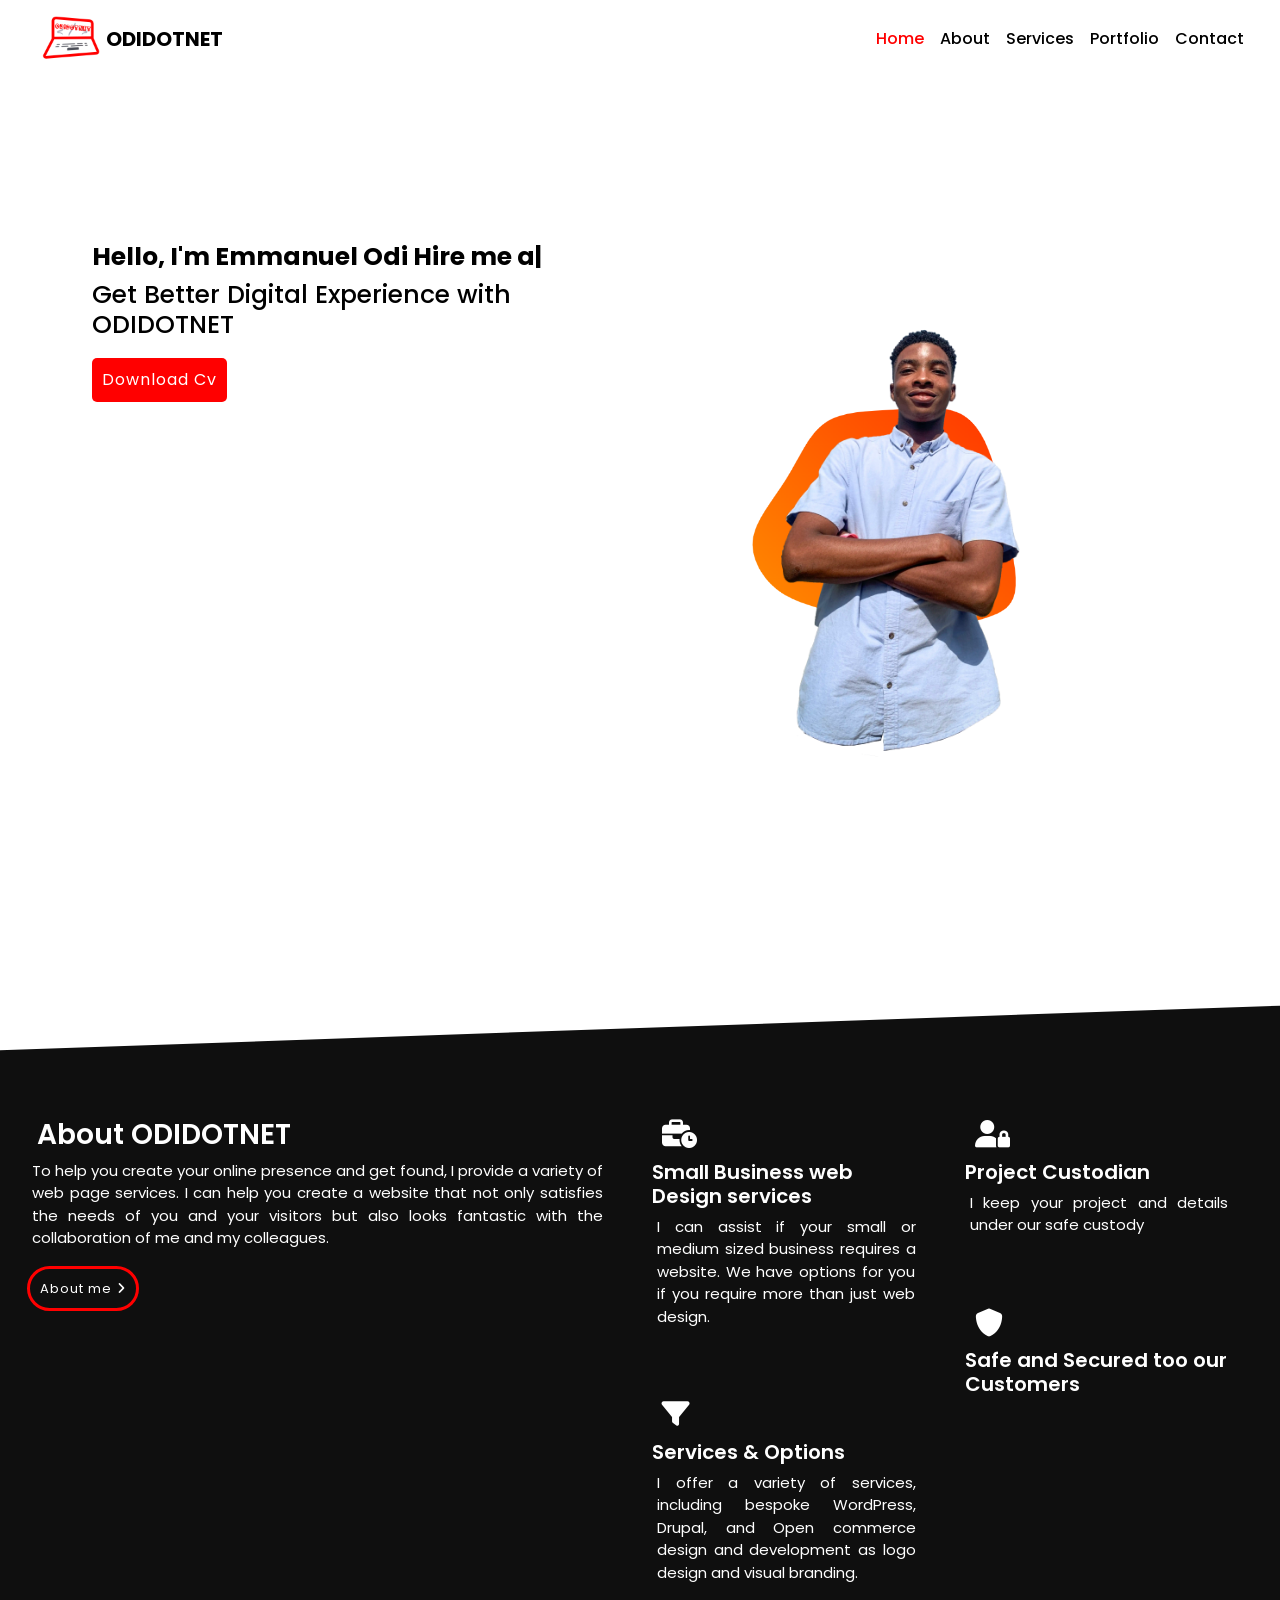
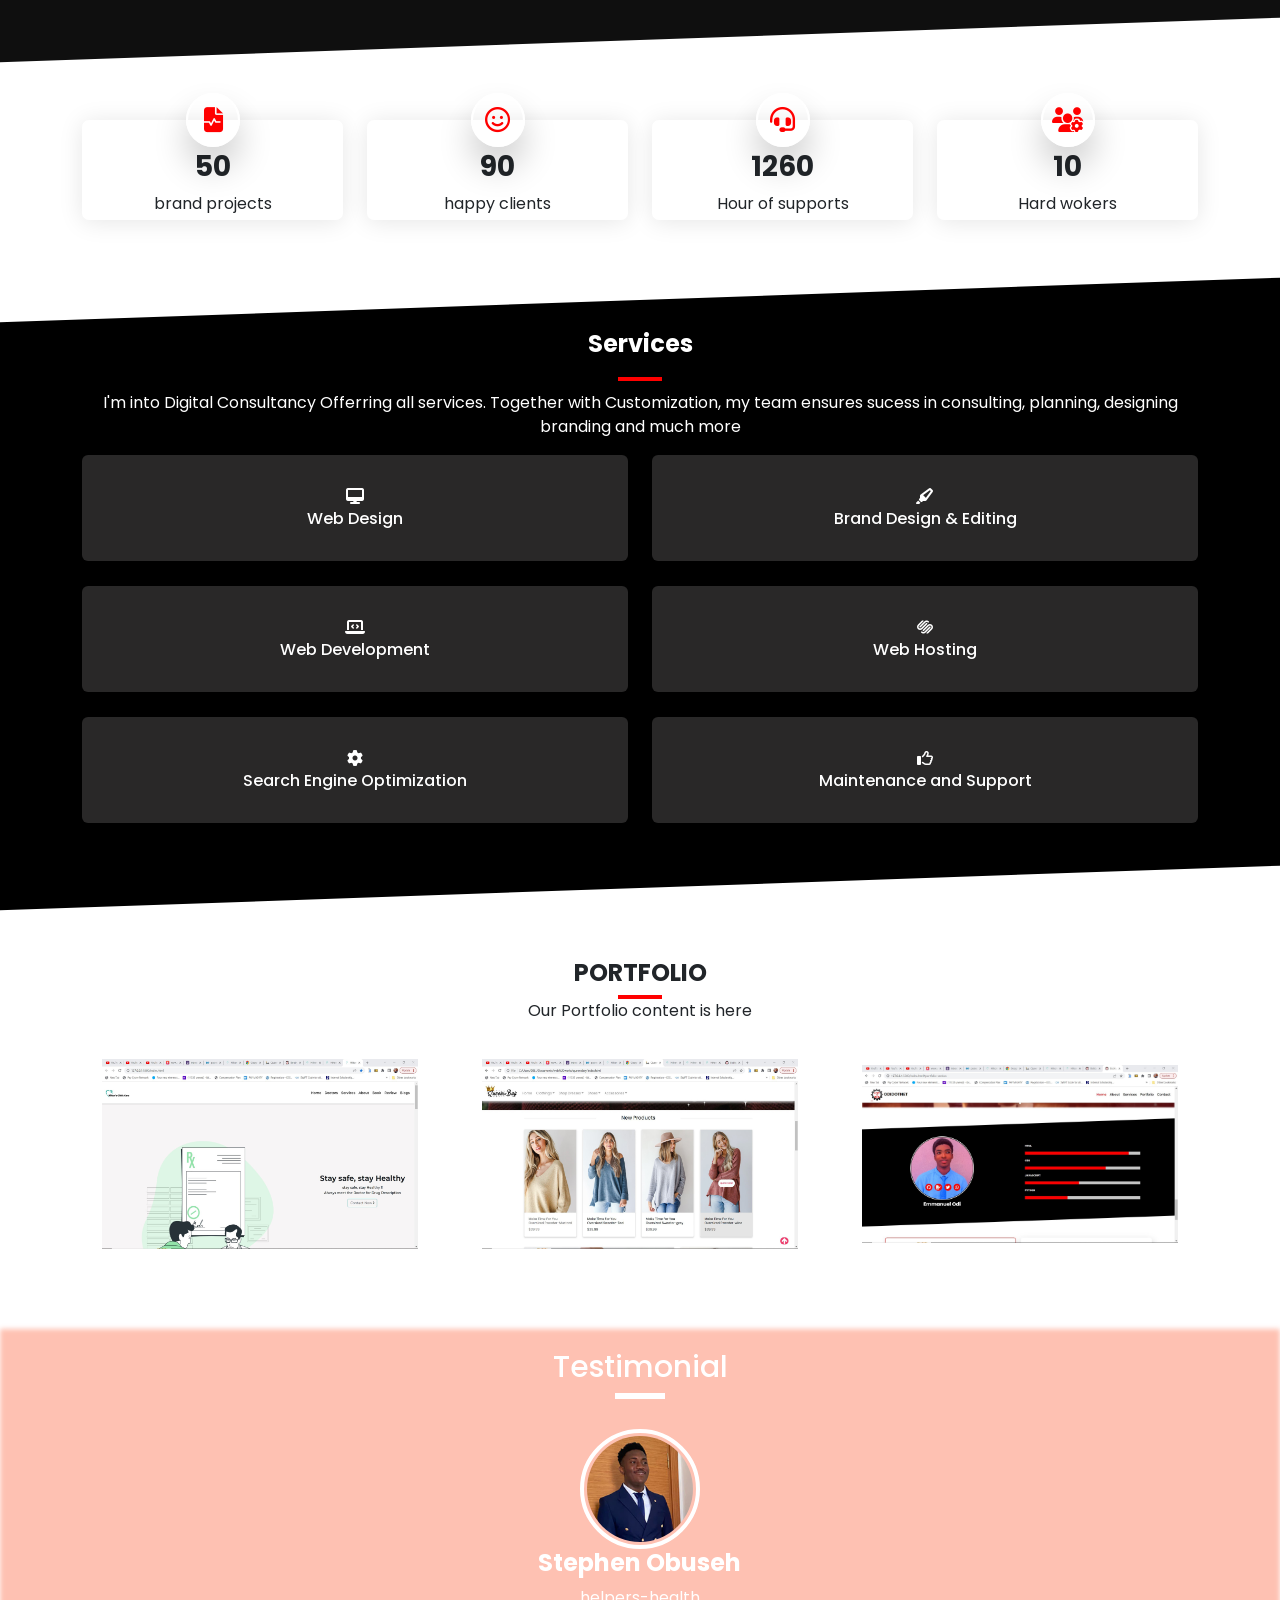
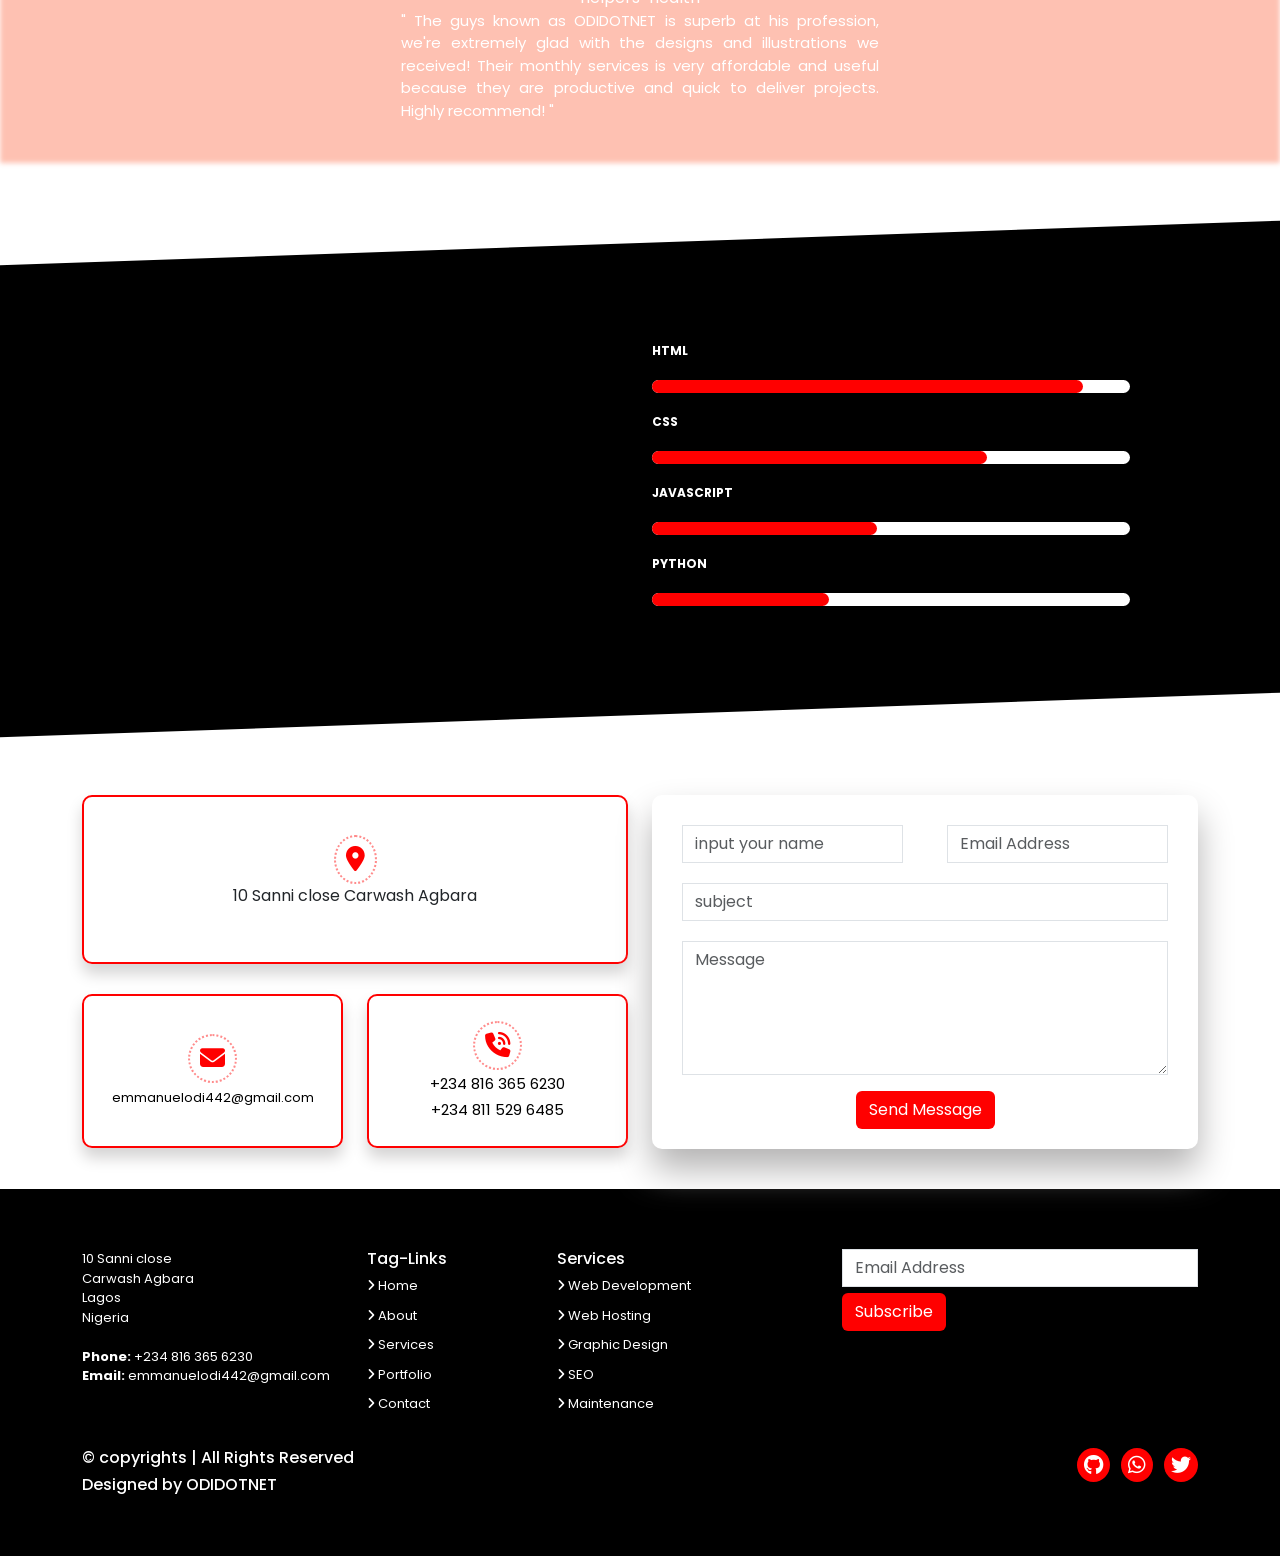
==== commit eaacb75f: "Add files via upload" ====
--- a/index.html
+++ b/index.html
@@ -28,13 +28,17 @@
       crossorigin="anonymous"
     />
 
+    <link rel="stylesheet" href="assets/bootstrap-5/css/bootstrap.css">
+
+    <link rel="stylesheet" href="assets/fontawesome/css/all.css">
+
     <!-- bootstrap cdn link -->
 
     <!-- swiper css link -->
     <link rel="stylesheet" href="assets/swiper/swiper-bundle.min.css">
     <!-- swiper css link -->
 
-    <!-- <link rel="stylesheet" href="assets/css/test.css"> -->
+  
     <link rel="stylesheet" href="assets/css/work.css" />
 
     <link rel="stylesheet" href="https://cdnjs.cloudflare.com/ajax/libs/font-awesome/6.3.0/css/all.min.css">
@@ -362,11 +366,12 @@
         <div class="swiper">
           <div class="swiper-wrapper">
             <div class="swiper-slide">
-              <img src="assets/img/man.png" class="client-img">
+              <img src="assets/img/obuseh.jpg" class="client-img">
 
               <!-- clients testimonial text -->
             <div class="client-content">
-              <h4 class="client-name">Matthew Jordan</h4>
+              <h4 class="client-name">Stephen Obuseh</h4>
+              <a href="https://helpers-health.netlify.app/" class="client-site">helpers-health</a>
               <p class="client-speech">
                 " The guys known as ODIDOTNET is  superb at his profession, 
                 we're extremely glad with the designs and illustrations we received!
@@ -377,11 +382,11 @@
             </div>
             </div>
 
-            <div class="swiper-slide">
-              <img src="assets/img/baby-chef.jpg" class="client-img">
+            <!-- <div class="swiper-slide">
+              <img src="assets/img/baby-chef.jpg" class="client-img"> -->
 
               <!-- clients testimonial text -->
-            <div class="client-content">
+            <!-- <div class="client-content">
               <h4 class="client-name">Gabbie Rose</h4>
               <p class="client-speech">
                 " Working with the ODIDOTNET crew is fantastic.
@@ -390,7 +395,7 @@
                 including presentations, e-books, and artwork. "
               </p>
             </div>
-            </div>
+            </div> -->
 
             
           </div>
@@ -607,6 +612,8 @@
   src="https://code.jquery.com/jquery-3.6.4.min.js"
   integrity="sha256-oP6HI9z1XaZNBrJURtCoUT5SUnxFr8s3BzRl+cbzUq8="
   crossorigin="anonymous"></script>
+
+  <script src="assets/bootstrap-5/js/bootstrap.js"></script>
 
     <script src="assets/swiper/swiper-bundle.min.js"></script>
 
--- a/assets/css/work.css
+++ b/assets/css/work.css
@@ -150,6 +150,12 @@
   left:  45%;
 }
 
+.svg {
+  width: 90%;
+  height: 20%;
+  object-fit: contain;
+  padding: 10px;
+}
 .my-image {
   width: 60%;
   height: 20%;
@@ -378,46 +384,7 @@
   justify-content: center;
 }
 
-/* nav-tabs section  begins here*/
-
-.nav-tab-section {
-  margin-top: 70px;
-}
-
-.nav,.nav-tabs {
-  border: 0px !important;
-}
-
-.nav,.nav-tabs button {
-  padding: 30px 30px 25px 30px;
-  margin-left: 0px !important;
-  display: flex;
-  flex-direction: row;
-  justify-content: center;
-  align-items: center;
-  width: 100%;
-  border: 2px solid #535252;
-}
-
-.nav, .nav-tabs i {
-  font-size: 24px;
-}
-
-.nav, .nav-item button:active {
-  color: #ff0000 !important;
-}
-
-.nav,.nav-tabs button:hover {
-  color: #fff;
-  background-color: #ff0000;
-}
-
-.tab-img {
-  width: 100%;
-  height: 50vh;
-}
-
-/* nav-tabs section ends here */
+
 
 /* service-section begins here */
 
@@ -564,19 +531,10 @@
 
 
 .testimonial-section{
+  position: relative;
   margin-top: 60px;
 }
 
-/* #testimonial-bg{
-  max-width: 100%;
-  padding-top: 20px;
-  height: 50vh;
-  background-attachment: fixed;
-  position: relative;
-  background-size: cover;
-  background-blend-mode: overlay !important;
-  
-} */
 
 #testimonial-bg:before {
   content: "";
@@ -596,7 +554,7 @@
 }
 
 .swiper .swiper-slide{
-  z-index: 10;
+  /* z-index: 10; */
   display: flex;
   flex-direction: column;
   align-items: center;
@@ -639,6 +597,15 @@
   color: #fff;
   text-align: center !important;
   font-weight: 700;
+}
+
+.client-site{
+  color: #fff !important;
+}
+
+.client-site:hover {
+  color: #fff !important;
+  font-weight: 600;
 }
 
 .client-speech {
@@ -827,7 +794,7 @@
 
 
 /* --------------contact-section------------- */
-.contact-section {
+#contact-section {
   margin-top: 80px;
 }
 
@@ -985,11 +952,15 @@
 /*  ======== for small potrait devices====== */
 @media  (max-width: 575.98px)  {
 
-  .land-images img {
-    display: block;
-    overflow: hidden;
-    visibility: hidden;
-  }
+  .land-images .svg {
+    display: none !important;
+    visibility: hidden !important;
+  }
+
+  .my-image {
+    visibility: hidden !important;
+  }
+  
 
    /* .land-images {
     max-width: 100%;
@@ -1035,6 +1006,7 @@
     position: relative;
     font-size: larger;
     margin-top: 80px;
+    padding-top: 30px;
     margin-left: 10px;
     text-align: center;
     justify-content: center;
@@ -1067,7 +1039,6 @@
     margin-top: 10px !important;
     color: #fff;
     display: inline-block;
-    margin-top: 10px;
     margin-left: 10px;
     text-align: center !important;
     justify-content: center !important;
@@ -1087,7 +1058,7 @@
   /* === about-section === */
 
   #about {
-    margin-top: -60%;
+    margin-top: 40%;
   }
 
   .about-div {
@@ -1156,8 +1127,8 @@
   
 
   /* === testimonial section === */
-
-  #testimonial-bg{
+/* 
+  #testimonial-bg::before{
     max-width: 100%;
     margin-top: 20px;
     height: auto;
@@ -1166,6 +1137,45 @@
     position: relative;
     background-size: cover;
     background-blend-mode: overlay !important;
+  } */
+
+  .testimonial-section {
+    position: relative;
+  }
+
+  #testimonial-bg:before {
+    content: "";
+    position: absolute;
+    top: 0;
+    left: 0;
+    right: 0;
+    bottom: 0;
+    background: rgba(251, 50, 0, 0.3) url("../img/aerial-view-business-team.webp") no-repeat center;
+    max-width: 100%;
+    background-attachment: fixed;
+    background-size: cover;
+    background-blend-mode: overlay !important;
+    /* background-color: #ccc; */
+    filter: blur(2.5px);
+    z-index:0;
+  }
+  
+  .swiper .swiper-slide{
+    /* z-index: 10; */
+    display: flex;
+    flex-direction: column;
+    align-items: center;
+    justify-content: center;
+    padding: 30px 30px 25px 30px;
+  }
+  
+  .swiper-pagination-bullet-active {
+    background-color: #fff !important;
+  }
+  
+  
+  .swiper-pagination, .swiper-button-prev, .swiper-button-next {
+    color: #fff;
   }
 
   .client-img{
@@ -1284,6 +1294,23 @@
   }
 }
 
+/* query for small size screen too */
+/* @media (max-width:548px) {
+  .land-bg {
+    width: 100%;
+    height: 100% !important;
+    padding: 80px;
+  }
+
+  .land-images .svg {
+    overflow: hidden !important;
+    visibility: hidden !important;
+    display: none !important;
+  }
+
+  
+} */
+
 
 
 
@@ -1291,7 +1318,54 @@
 
 /* media query for large potrait (tablet) devices */
 
-@media (max-width: 768px) {
+@media only screen and (max-width: 768px) {
+
+  .land-images {
+    width: 100%;
+    height: 50%;
+    /* position: absolute; */
+    bottom: 0;
+    right: 100px;
+  }
+  
+  .land-images img {
+    width: 100%;
+    height: 100%;
+    position: absolute;
+    left: 50%;
+    bottom: 0;
+    transform: translate(-50%);
+    transition: bottom 1s, left 1s;
+  }
+  
+  .land-images:hover .svg {
+    bottom: 40px;
+  }
+  
+  .land-images:hover .my-image {
+    left:  45%;
+  }
+
+  .svg {
+    object-fit: cover;
+    width: 30em;
+    height: 50em;
+    display: none;
+    visibility: hidden;
+  }
+  
+  .my-image {
+    display: none;
+    visibility: hidden;
+    position: absolute;
+    margin-top: 100% !important;
+    width: 60%;
+    height: 20%;
+    object-fit: cover;
+    padding: 10px;
+  }
+
+
   .image-heading h1 {
     font-size: 25px;
     text-align: center;
@@ -1321,8 +1395,9 @@
   }
 
 
-  #testimonial-bg{
+  /* #testimonial-bg{
     max-width: 100%;
+    margin-top: 30%;
     padding-top: 20px;
     height: auto;
     background-attachment: fixed;
@@ -1330,7 +1405,47 @@
     background-size: cover;
     background-blend-mode: overlay !important;
     
-  }
+  } */
+
+  .testimonial-section {
+    position: relative;
+  }
+
+  #testimonial-bg:before {
+    content: "";
+    position: absolute;
+    top: 0;
+    left: 0;
+    right: 0;
+    bottom: 0;
+    background: rgba(251, 50, 0, 0.3) url("../img/aerial-view-business-team.webp") no-repeat center;
+    max-width: 100%;
+    background-attachment: fixed;
+    background-size: cover;
+    background-blend-mode: overlay !important;
+    /* background-color: #ccc; */
+    filter: blur(2.5px);
+    z-index:0;
+  }
+  
+  .swiper .swiper-slide{
+    /* z-index: 10; */
+    display: flex;
+    flex-direction: column;
+    align-items: center;
+    justify-content: center;
+    padding: 30px 30px 25px 30px;
+  }
+  
+  .swiper-pagination-bullet-active {
+    background-color: #fff !important;
+  }
+  
+  
+  .swiper-pagination, .swiper-button-prev, .swiper-button-next {
+    color: #fff;
+  }
+  
 
   .testimonial-line {
     display: grid;
@@ -1371,6 +1486,15 @@
     content: "";
     height: 4px;
   }
+
+  .my-image {
+    margin-left: 20px;
+    margin-top: 50%;
+    width: 60%;
+    height: 20%;
+    object-fit: cover;
+    padding: 10px;
+  }
   
   .image-heading h1 {
     font-size: 25px;
@@ -1404,6 +1528,75 @@
 
 }
 
+@media only screen and (min-width: 768px) and (max-width: 1023px) {
+  .svg {
+    display: none;
+    visibility: hidden;
+    margin: 0;
+    padding: 0;
+    bottom: 0;
+    top: 0;
+  }
+
+  #testimonial-bg:before {
+    position: absolute;
+  }
+
+  .swiper .swiper-slide{
+    /* z-index: 10; */
+    padding: 30px 20px 25px 20px;
+  }
+}
+
+@media screen and (min-width: 1024px) {
+  .svg {
+    display: block;
+    visibility: visible;
+    width: 50em;
+    height: 50em;
+  }
+
+  .my-image {
+    display: block;
+    visibility: visible;
+    position: static;
+    margin-top: 0;
+    width: 100%;
+    height: auto;
+    object-fit: contain;
+    padding: 0;
+  }
+}
+
+@media only screen and (min-width: 1130px) {
+  .svg {
+  width: 60%;
+  display: block;
+  visibility: visible;
+  padding: 10px;
+  }
+  
+  .my-image {
+  display: block;
+  visibility: visible;
+  position: static;
+  margin-top: 0;
+  width: 60%;
+  height: auto;
+  padding:10px;
+  }
+  }
+  
+
+  
+  
+  
+  
+  
+  
+  
+
+
 @media  (max-width: 840px) {
   .form {
     margin-top: 50px !important;
